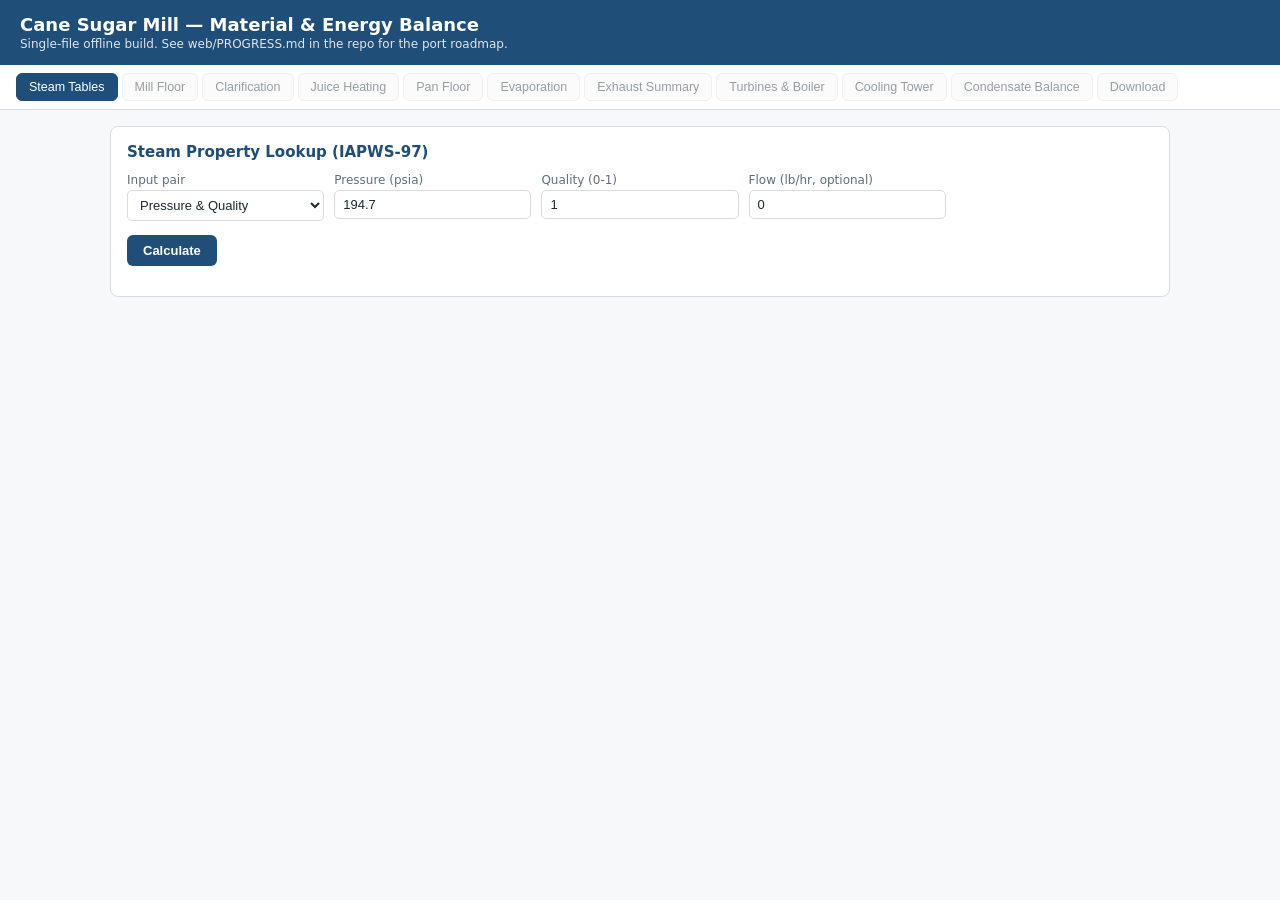
==== web/index.html @ bfd983cb "Start single-file HTML/JS port: validated IAPWS-97 steam engine (Phase 0) Kicks off the plan in web/" ====
<!doctype html>
<html lang="en">
<head>
<meta charset="utf-8">
<meta name="viewport" content="width=device-width, initial-scale=1">
<title>Cane Sugar Mill Balance</title>
<style>
:root {
  --bg: #f7f8fa;
  --panel: #ffffff;
  --border: #d8dce1;
  --text: #1c2833;
  --muted: #5d6d7e;
  --accent: #1f4e78;
  --accent-fg: #ffffff;
  --input-bg: #ffffff;
  --table-head: #305496;
  --table-band: #f2f2f2;
  --danger: #b03a2e;
  --ok: #1e8449;
}

@media (prefers-color-scheme: dark) {
  :root {
    --bg: #14181d;
    --panel: #1b2027;
    --border: #333a44;
    --text: #e8ecf1;
    --muted: #9aa7b4;
    --accent: #4c8dc9;
    --accent-fg: #0b1117;
    --input-bg: #11151a;
    --table-head: #2b3a55;
    --table-band: #20262e;
    --danger: #e07a68;
    --ok: #57c17b;
  }
}

* { box-sizing: border-box; }

body {
  margin: 0;
  background: var(--bg);
  color: var(--text);
  font-family: 'Segoe UI', system-ui, -apple-system, sans-serif;
  font-size: 14px;
}

header {
  padding: 14px 20px;
  background: var(--accent);
  color: var(--accent-fg);
}
header h1 { margin: 0; font-size: 18px; }
header p { margin: 2px 0 0; font-size: 12px; opacity: .85; }

nav#tabs {
  display: flex;
  flex-wrap: wrap;
  gap: 4px;
  padding: 8px 16px;
  background: var(--panel);
  border-bottom: 1px solid var(--border);
  position: sticky;
  top: 0;
  z-index: 5;
}
nav#tabs button {
  border: 1px solid var(--border);
  background: var(--bg);
  color: var(--text);
  padding: 6px 12px;
  border-radius: 6px;
  cursor: pointer;
  font-size: 12.5px;
}
nav#tabs button.active {
  background: var(--accent);
  color: var(--accent-fg);
  border-color: var(--accent);
}
nav#tabs button:disabled {
  opacity: .45;
  cursor: not-allowed;
}

main { padding: 16px 20px 60px; max-width: 1100px; margin: 0 auto; }

.panel {
  background: var(--panel);
  border: 1px solid var(--border);
  border-radius: 8px;
  padding: 16px;
  margin-bottom: 16px;
}
.panel h2 { margin-top: 0; font-size: 15px; color: var(--accent); }

.grid {
  display: grid;
  grid-template-columns: repeat(auto-fill, minmax(180px, 1fr));
  gap: 10px;
}
label { display: block; font-size: 12px; color: var(--muted); margin-bottom: 3px; }
input, select {
  width: 100%;
  padding: 6px 8px;
  border: 1px solid var(--border);
  border-radius: 5px;
  background: var(--input-bg);
  color: var(--text);
  font-size: 13px;
}
button.primary {
  background: var(--accent);
  color: var(--accent-fg);
  border: none;
  padding: 8px 16px;
  border-radius: 6px;
  cursor: pointer;
  font-size: 13px;
  font-weight: 600;
}

table { width: 100%; border-collapse: collapse; font-size: 12.5px; }
th, td { padding: 6px 8px; border: 1px solid var(--border); text-align: right; }
th:first-child, td:first-child { text-align: left; }
thead th { background: var(--table-head); color: #fff; }
tbody tr:nth-child(even) { background: var(--table-band); }

.placeholder { color: var(--muted); font-style: italic; }
.error { color: var(--danger); font-size: 13px; }
.badge-ok { color: var(--ok); font-weight: 600; }

</style>
</head>
<body>
<header>
  <h1>Cane Sugar Mill — Material &amp; Energy Balance</h1>
  <p>Single-file offline build. See web/PROGRESS.md in the repo for the port roadmap.</p>
</header>
<nav id="tabs"></nav>
<main id="main"></main>
<script>
// IAPWS-IF97 steam property engine (subset: Regions 1, 2 and 4 only).
//
// This mill never sees pressure above ~900 psig (~6.4 MPa) or temperature
// above ~800 F (~700 K) -- both are far inside Region 1 (compressed liquid)
// and Region 2 (superheated vapor), and well below the P <= 16.529 MPa
// boundary where Region 3 (near-critical) would ever need to be considered.
// Region 3 and Region 5 are intentionally NOT implemented.
//
// Coefficient tables are transcribed from the public IAPWS-IF97 standard
// ("Revised Release on the IAPWS Industrial Formulation 1997 for the
// Thermodynamic Properties of Water and Steam", IAPWS, August 2007),
// cross-checked against the `iapws` Python package (jjgomera/iapws) that
// the rest of this project's Python code already depends on, so results
// match to solver tolerance. See web/dev/validate.mjs for the comparison
// harness against that same Python package.
//
// All functions here use SI units (K, MPa, kJ/kg, kJ/kg-K, m^3/kg) to match
// the standard. English-unit conversion lives in SteamStream (steam_stream.js).

(function (root) {
  'use strict';

  const R = 0.461526;      // kJ/(kg K)
  const Tc = 647.096;      // K
  const Pc = 22.064;       // MPa
  const Ps_623 = 16.5291642526777; // MPa, PSat(623.15 K) -- our permanent ceiling

  // ---------------------------------------------------------------------
  // Region 1: compressed / subcooled liquid
  // ---------------------------------------------------------------------

  const R1_I = [0, 0, 0, 0, 0, 0, 0, 0, 1, 1, 1, 1, 1, 1, 2, 2, 2, 2, 2, 3, 3, 3, 4, 4, 4,
    5, 8, 8, 21, 23, 29, 30, 31, 32];
  const R1_J = [-2, -1, 0, 1, 2, 3, 4, 5, -9, -7, -1, 0, 1, 3, -3, 0, 1, 3, 17, -4, 0, 6,
    -5, -2, 10, -8, -11, -6, -29, -31, -38, -39, -40, -41];
  const R1_n = [0.14632971213167, -0.84548187169114, -3.756360367204, 3.3855169168385,
    -0.95791963387872, 0.15772038513228, -0.016616417199501, 0.00081214629983568,
    0.00028319080123804, -0.00060706301565874, -0.018990068218419, -0.032529748770505,
    -0.021841717175414, -0.00005283835796993, -0.00047184321073267, -0.00030001780793026,
    0.000047661393906987, -0.0000044141845330846, -7.2694996297594e-16,
    -0.000031679644845054, -0.0000028270797985312, -8.5205128120103e-10,
    -0.0000022425281908, -0.00000065171222895601, -1.4341729937924e-13,
    -0.00000040516996860117, -1.2734301741641e-9, -1.7424871230634e-10,
    -6.8762131295531e-19, 1.4478307828521e-20, 2.6335781662795e-23,
    -1.1947622640071e-23, 1.8228094581404e-24, -9.3537087292458e-26];

  function region1(T, P) {
    const Tr = 1386 / T;
    const Pr = P / 16.53;
    const pi = 7.1 - Pr;
    const tau = Tr - 1.222;
    let g = 0, gp = 0, gpp = 0, gt = 0, gtt = 0, gpt = 0;
    for (let k = 0; k < R1_n.length; k++) {
      const I = R1_I[k], J = R1_J[k], n = R1_n[k];
      const piI = Math.pow(pi, I);
      const tauJ = Math.pow(tau, J);
      g += n * piI * tauJ;
      gp += -n * I * Math.pow(pi, I - 1) * tauJ;
      gpp += n * I * (I - 1) * Math.pow(pi, I - 2) * tauJ;
      gt += n * J * piI * Math.pow(tau, J - 1);
      gtt += n * J * (J - 1) * piI * Math.pow(tau, J - 2);
      gpt += -n * I * J * Math.pow(pi, I - 1) * Math.pow(tau, J - 1);
    }
    return {
      T, P,
      v: Pr * gp * R * T / P / 1000,
      h: Tr * gt * R * T,
      s: R * (Tr * gt - g),
      region: 1, x: 0,
    };
  }

  // Backward1 T(P,h)
  const B1PH_I = [0, 0, 0, 0, 0, 0, 1, 1, 1, 1, 1, 1, 1, 2, 2, 3, 3, 4, 5, 6];
  const B1PH_J = [0, 1, 2, 6, 22, 32, 0, 1, 2, 3, 4, 10, 32, 10, 32, 10, 32, 32, 32, 32];
  const B1PH_n = [-238.72489924521, 404.21188637945, 113.49746881718, -5.8457616048039,
    -0.0001528548241314, -1.0866707695377e-6, -13.391744872602, 43.211039183559,
    -54.010067170506, 30.535892203916, -6.5964749423638, 0.0093965400878363,
    1.157364750534e-7, -0.000025858641282073, -4.0644363084799e-9,
    0.000066456186191635, 8.0670734103027e-11, -9.3477771213947e-13,
    5.8265442020601e-15, -1.5020185953503e-17];

  function backward1_T_Ph(P, h) {
    const nu = h / 2500;
    let T = 0;
    for (let k = 0; k < B1PH_n.length; k++) {
      T += B1PH_n[k] * Math.pow(P, B1PH_I[k]) * Math.pow(nu + 1, B1PH_J[k]);
    }
    return T;
  }

  // Backward1 T(P,s)
  const B1PS_I = [0, 0, 0, 0, 0, 0, 1, 1, 1, 1, 1, 1, 2, 2, 2, 2, 2, 3, 3, 4];
  const B1PS_J = [0, 1, 2, 3, 11, 31, 0, 1, 2, 3, 12, 31, 0, 1, 2, 9, 31, 10, 32, 32];
  const B1PS_n = [174.78268058307, 34.806930892873, 6.5292584978455, 0.33039981775489,
    -1.9281382923196e-7, -2.4909197244573e-23, -0.26107636489332, 0.22592965981586,
    -0.064256463395226, 0.0078876289270526, 3.5672110607366e-10, 1.7332496994895e-24,
    0.00056608900654837, -0.00032635483139717, 0.000044778286690632,
    -5.1322156908507e-10, -4.2522657042207e-26, 2.6400441360689e-13,
    7.8124600459723e-29, -3.0732199903668e-31];

  function backward1_T_Ps(P, s) {
    const sigma = s;
    let T = 0;
    for (let k = 0; k < B1PS_n.length; k++) {
      T += B1PS_n[k] * Math.pow(P, B1PS_I[k]) * Math.pow(sigma + 2, B1PS_J[k]);
    }
    return T;
  }

  // ---------------------------------------------------------------------
  // Region 2: superheated / dry saturated vapor
  // ---------------------------------------------------------------------

  const R2_I = [1, 1, 1, 1, 1, 2, 2, 2, 2, 2, 3, 3, 3, 3, 3, 4, 4, 4, 5, 6, 6, 6, 7, 7, 7,
    8, 8, 9, 10, 10, 10, 16, 16, 18, 20, 20, 20, 21, 22, 23, 24, 24, 24];
  const R2_J = [0, 1, 2, 3, 6, 1, 2, 4, 7, 36, 0, 1, 3, 6, 35, 1, 2, 3, 7, 3, 16, 35, 0,
    11, 25, 8, 36, 13, 4, 10, 14, 29, 50, 57, 20, 35, 48, 21, 53, 39, 26, 40, 58];
  const R2_n = [-0.0017731742473213, -0.017834862292358, -0.045996013696365,
    -0.057581259083432, -0.05032527872793, -0.000033032641670203, -0.00018948987516315,
    -0.0039392777243355, -0.043797295650573, -0.000026674547914087, 2.0481737692309e-8,
    4.3870667284435e-7, -0.000032277677238570, -0.0015033924542148, -0.040668253562649,
    -7.8847309559367e-10, 1.2790717852285e-8, 4.8225372718507e-7, 2.2922076337661e-6,
    -1.6714766451061e-11, -0.0021171472321355, -23.895741934104, -5.905956432427e-18,
    -1.2621808899101e-6, -0.038946842435739, 1.1256211360459e-11, -8.2311340897998,
    1.9809712802088e-8, 1.0406965210174e-19, -1.0234747095929e-13, -1.0018179379511e-9,
    -8.0882908646985e-11, 0.10693031879409, -0.33662250574171, 8.918584535542e-25,
    3.0629316876232e-13, -0.0000042002467698208, -5.9056029685639e-26,
    0.0000037826947613457, -1.2768608934681e-15, 7.3087610595061e-29,
    5.5414715350778e-17, -0.00000094369707241210];

  const R2_cp0_J = [0, 1, -5, -4, -3, -2, -1, 2, 3];
  const R2_cp0_n = [-9.6927686500217, 10.086655968018, -0.005608791128302,
    0.071452738081455, -0.40710498223928, 1.4240819171444, -4.383951131945,
    -0.28408632460772, 0.021268463753307];

  function region2(T, P) {
    const Tr = 540 / T;
    const Pr = P;

    // ideal-gas part
    let go = Math.log(Pr), got = 0, gott = 0;
    for (let k = 0; k < R2_cp0_n.length; k++) {
      const J = R2_cp0_J[k], n = R2_cp0_n[k];
      go += n * Math.pow(Tr, J);
      got += n * J * Math.pow(Tr, J - 1);
      gott += n * J * (J - 1) * Math.pow(Tr, J - 2);
    }

    // residual part
    const tau = Tr - 0.5;
    let gr = 0, grp = 0, grt = 0;
    for (let k = 0; k < R2_n.length; k++) {
      const I = R2_I[k], J = R2_J[k], n = R2_n[k];
      const PrI = Math.pow(Pr, I);
      const tauJ = Math.pow(tau, J);
      gr += n * PrI * tauJ;
      grp += n * I * Math.pow(Pr, I - 1) * tauJ;
      grt += n * J * PrI * Math.pow(tau, J - 1);
    }

    return {
      T, P,
      v: Pr * (1 / Pr + grp) * R * T / P / 1000,
      h: Tr * (got + grt) * R * T,
      s: R * (Tr * (got + grt) - (go + gr)),
      region: 2, x: 1,
    };
  }

  // Backward2a/b/c T(P,h)
  const B2aPH_I = [0, 0, 0, 0, 0, 0, 1, 1, 1, 1, 1, 1, 1, 1, 1, 2, 2, 2, 2, 2, 2, 2, 2, 3,
    3, 4, 4, 4, 5, 5, 5, 6, 6, 7];
  const B2aPH_J = [0, 1, 2, 3, 7, 20, 0, 1, 2, 3, 7, 9, 11, 18, 44, 0, 2, 7, 36, 38, 40, 42,
    44, 24, 44, 12, 32, 44, 32, 36, 42, 34, 44, 28];
  const B2aPH_n = [1089.8952318288, 849.51654495535, -107.81748091826, 33.153654801263,
    -7.4232016790248, 11.765048724356, 1.844574935579, -4.1792700549624, 6.2478196935812,
    -17.344563108114, -200.58176862096, 271.96065473796, -455.11318285818, 3091.9688604755,
    252266.40357872, -0.0061707422868339, -0.31078046629583, 11.670873077107,
    128127984.04046, -985549096.23276, 2822454697.3002, -3594897141.0703,
    1722734991.3197, -13551.334240775, 12848734.66465, 1.3865724283226, 235988.32556514,
    -13105236.545054, 7399.9835474766, -551966.9703006, 3715408.5996233, 19127.72923966,
    -415351.64835634, -62.459855192507];

  const B2bPH_I = [0, 0, 0, 0, 0, 0, 0, 0, 1, 1, 1, 1, 1, 1, 1, 1, 2, 2, 2, 2, 3, 3, 3, 3,
    4, 4, 4, 4, 4, 4, 5, 5, 5, 6, 7, 7, 9, 9];
  const B2bPH_J = [0, 1, 2, 12, 18, 24, 28, 40, 0, 2, 6, 12, 18, 24, 28, 40, 2, 8, 18, 40,
    1, 2, 12, 24, 2, 12, 18, 24, 28, 40, 18, 24, 40, 28, 2, 28, 1, 40];
  const B2bPH_n = [1489.5041079516, 743.07798314034, -97.708318797837, 2.4742464705674,
    -0.63281320016026, 1.1385952129658, -0.47811863648625, 0.0085208123431544,
    0.93747147377932, 3.3593118604916, 3.3809355601454, 0.16844539671904,
    0.73875745236695, -0.47128737436186, 0.15020273139707, -0.0021764114219750,
    -0.021810755324761, -0.10829784403677, -0.046333324635812, 0.000071280351959551,
    0.00011032831789999, 0.00018955248387902, 0.0030891541160537, 0.0013555504554949,
    2.8640237477456e-7, -0.000010779857357512, -0.000076462712454814, 0.000014052392818316,
    -0.000031083814331434, -0.0000010302738212103, 2.821728163504e-7, 1.2704902271945e-6,
    7.3803353468292e-8, -1.1030139238909e-8, -8.1456365207833e-14, -2.518054568296e-11,
    -1.7565233969407e-18, 8.6934156344163e-15];

  const B2cPH_I = [-7, -7, -6, -6, -5, -5, -2, -2, -1, -1, 0, 0, 1, 1, 2, 6, 6, 6, 6, 6, 6, 6, 6];
  const B2cPH_J = [0, 4, 0, 2, 0, 2, 0, 1, 0, 2, 0, 1, 4, 8, 4, 0, 1, 4, 10, 12, 16, 20, 22];
  const B2cPH_n = [-3236839855.5242, 7326335090.2181, 358250899454.47, -583401318515.90,
    -10783068217.470, 20825544563.171, 610747.83564516, 859777.22535580, -25745.723604170,
    31081.088422714, 1208.2315865936, 482.19755109255, 3.7966001272486, -10.842984880077,
    -0.045364172676660, 1.4559115658698e-13, 1.126159740723e-12, -1.7804982240686e-11,
    1.2324579690832e-7, -1.1606921130984e-6, 0.000027846367088554, -0.00059270038474176,
    0.0012918582991878];

  function backward2a_T_Ph(P, h) {
    const nu = h / 2000 - 2.1;
    let T = 0;
    for (let k = 0; k < B2aPH_n.length; k++) T += B2aPH_n[k] * Math.pow(P, B2aPH_I[k]) * Math.pow(nu, B2aPH_J[k]);
    return T;
  }
  function backward2b_T_Ph(P, h) {
    const nu = h / 2000 - 2.6;
    const pr = P - 2;
    let T = 0;
    for (let k = 0; k < B2bPH_n.length; k++) T += B2bPH_n[k] * Math.pow(pr, B2bPH_I[k]) * Math.pow(nu, B2bPH_J[k]);
    return T;
  }
  function backward2c_T_Ph(P, h) {
    const nu = h / 2000 - 1.8;
    const pr = P + 25;
    let T = 0;
    for (let k = 0; k < B2cPH_n.length; k++) T += B2cPH_n[k] * Math.pow(pr, B2cPH_I[k]) * Math.pow(nu, B2cPH_J[k]);
    return T;
  }

  function hbc_P(P) {
    return 2652.6571908428 + Math.sqrt((P - 4.5257578905948) / 0.00012809002730136);
  }

  function backward2_T_Ph(P, h) {
    let T;
    if (P <= 4) {
      T = backward2a_T_Ph(P, h);
    } else if (P <= 6.546699678) {
      T = backward2b_T_Ph(P, h);
    } else {
      const hf = hbc_P(P);
      T = h >= hf ? backward2b_T_Ph(P, h) : backward2c_T_Ph(P, h);
    }
    if (P <= 22.064) T = Math.max(tSatP(P), T);
    return T;
  }

  // Backward2a/b/c T(P,s)
  const B2aPS_I = [-1.5, -1.5, -1.5, -1.5, -1.5, -1.5, -1.25, -1.25, -1.25, -1.0, -1.0, -1.0,
    -1.0, -1.0, -1.0, -0.75, -0.75, -0.5, -0.5, -0.5, -0.5, -0.25, -0.25, -0.25, -0.25,
    0.25, 0.25, 0.25, 0.25, 0.5, 0.5, 0.5, 0.5, 0.5, 0.5, 0.5, 0.75, 0.75, 0.75, 0.75,
    1.0, 1.0, 1.25, 1.25, 1.5, 1.5];
  const B2aPS_J = [-24, -23, -19, -13, -11, -10, -19, -15, -6, -26, -21, -17, -16, -9, -8,
    -15, -14, -26, -13, -9, -7, -27, -25, -11, -6, 1, 4, 8, 11, 0, 1, 5, 6, 10, 14, 16,
    0, 4, 9, 17, 7, 18, 3, 15, 5, 18];
  const B2aPS_n = [-392359.83861984, 515265.73827270, 40482.443161048, -321.93790923902,
    96.961424218694, -22.867846371773, -449429.14124357, -5011.8336020166,
    0.35684463560015, 44235.335848190, -13673.388811708, 421632.60207864,
    22516.925837475, 474.42144865646, -149.31130797647, -197811.26320452,
    -23554.399470760, -19070.616302076, 55375.669883164, 3829.3691437363,
    -603.91860580567, 1936.3102620331, 4266.0643698610, -5978.0638872718,
    -704.01463926862, 338.36784107553, 20.862786635187, 0.033834172656196,
    -0.000043124428414893, 166.53791356412, -139.86292055898, -0.78849547999872,
    0.072132411753872, -0.0059754839398283, -0.000012141358953904, 2.3227096733871e-7,
    -10.538463566194, 2.0718925496502, -0.072193155260427, 2.074988708112e-7,
    -0.018340657911379, 2.9036272348696e-7, 0.21037527893619, 0.00025681239729999,
    -0.012799002933781, -0.0000082198102652018];
  function backward2a_T_Ps(P, s) {
    const sigma = s / 2 - 2;
    let T = 0;
    for (let k = 0; k < B2aPS_n.length; k++) T += B2aPS_n[k] * Math.pow(P, B2aPS_I[k]) * Math.pow(sigma, B2aPS_J[k]);
    return T;
  }

  const B2bPS_I = [-6, -6, -5, -5, -4, -4, -4, -3, -3, -3, -3, -2, -2, -2, -2, -1, -1, -1,
    -1, -1, 0, 0, 0, 0, 0, 0, 0, 1, 1, 1, 1, 1, 1, 2, 2, 2, 3, 3, 3, 4, 4, 5, 5, 5];
  const B2bPS_J = [0, 11, 0, 11, 0, 1, 11, 0, 1, 11, 12, 0, 1, 6, 10, 0, 1, 5, 8, 9, 0, 1, 2,
    4, 5, 6, 9, 0, 1, 2, 3, 7, 8, 0, 1, 5, 0, 1, 3, 0, 1, 0, 1, 2];
  const B2bPS_n = [316876.65083497, 20.864175881858, -398593.99803599, -21.816058518877,
    223697.85194242, -2784.1703445817, 9.9207436071480, -75197.512299157, 2970.8605951158,
    -3.4406878548526, 0.38815564249115, 17511.295085750, -1423.7112854449, 1.0943803364167,
    0.89971619308495, -3375.9740098958, 471.62885818355, -1.9188241993679, 0.41078580492196,
    -0.33465378172097, 1387.0034777505, -406.63326195838, 41.727347159610, 2.1932549434532,
    -1.0320050009077, 0.35882943516703, 0.0052511453726066, 12.838916450705,
    -2.8642437219381, 0.56912683664855, -0.099962954584931, -0.0032632037778459,
    0.00023320922576723, -0.15334809857450, 0.029072288239902, 0.00037534702741167,
    0.0017296691702411, -0.00038556050844504, -0.000035017712292608, -0.000014566393631492,
    0.0000056420857267269, 4.1286150074605e-8, -2.0684671118824e-8, 1.6409393674725e-9];
  function backward2b_T_Ps(P, s) {
    const sigma = 10 - s / 0.7853;
    let T = 0;
    for (let k = 0; k < B2bPS_n.length; k++) T += B2bPS_n[k] * Math.pow(P, B2bPS_I[k]) * Math.pow(sigma, B2bPS_J[k]);
    return T;
  }

  const B2cPS_I = [-2, -2, -1, 0, 0, 0, 0, 1, 1, 1, 1, 2, 2, 2, 3, 3, 3, 4, 4, 4, 5, 5, 5,
    6, 6, 7, 7, 7, 7, 7];
  const B2cPS_J = [0, 1, 0, 0, 1, 2, 3, 0, 1, 3, 4, 0, 1, 2, 0, 1, 5, 0, 1, 4, 0, 1, 2, 0,
    1, 0, 1, 3, 4, 5];
  const B2cPS_n = [909.68501005365, 2404.5667088420, -591.62326387130, 541.45404128074,
    -270.98308411192, 979.76525097926, -469.66772959435, 14.399274604723, -19.104204230429,
    5.3299167111971, -21.252975375934, -0.31147334413760, 0.60334840894623,
    -0.042764839702509, 0.0058185597255259, -0.014597008284753, 0.0056631175631027,
    -0.000076155864584577, 0.00022440342919332, -0.000012561095013413, 6.3323132660934e-7,
    -0.0000020541989675375, 3.6405370390082e-8, -2.9759897789215e-9, 1.0136618529763e-8,
    5.9925719692351e-12, -2.0677870105164e-11, -2.0874278181886e-11, 1.0162166825089e-10,
    -1.6429828281347e-10];
  function backward2c_T_Ps(P, s) {
    const sigma = 2 - s / 2.9251;
    let T = 0;
    for (let k = 0; k < B2cPS_n.length; k++) T += B2cPS_n[k] * Math.pow(P, B2cPS_I[k]) * Math.pow(sigma, B2cPS_J[k]);
    return T;
  }

  function backward2_T_Ps(P, s) {
    let T;
    if (P <= 4) T = backward2a_T_Ps(P, s);
    else if (s >= 5.85) T = backward2b_T_Ps(P, s);
    else T = backward2c_T_Ps(P, s);
    if (P <= 22.064) T = Math.max(tSatP(P), T);
    return T;
  }

  // ---------------------------------------------------------------------
  // Region 4: saturation curve (Eq 30 / its P<->T inverse)
  // ---------------------------------------------------------------------

  const SAT_n = [0, 1167.0521452767, -724213.16703206, -17.073846940092, 12020.824702470,
    -3232555.0322333, 14.915108613530, -4823.2657361591, 405113.40542057,
    -0.23855557567849, 650.17534844798];

  function pSatT(T) {
    const theta = T + SAT_n[9] / (T - SAT_n[10]);
    const A = theta * theta + SAT_n[1] * theta + SAT_n[2];
    const B = SAT_n[3] * theta * theta + SAT_n[4] * theta + SAT_n[5];
    const C = SAT_n[6] * theta * theta + SAT_n[7] * theta + SAT_n[8];
    return Math.pow(2 * C / (-B + Math.sqrt(B * B - 4 * A * C)), 4);
  }

  function tSatP(P) {
    const beta = Math.pow(P, 0.25);
    const E = beta * beta + SAT_n[3] * beta + SAT_n[6];
    const F = SAT_n[1] * beta * beta + SAT_n[4] * beta + SAT_n[7];
    const G = SAT_n[2] * beta * beta + SAT_n[5] * beta + SAT_n[8];
    const D = 2 * G / (-F - Math.sqrt(F * F - 4 * E * G));
    return (SAT_n[10] + D - Math.sqrt(Math.pow(SAT_n[10] + D, 2) - 4 * (SAT_n[9] + SAT_n[10] * D))) / 2;
  }

  function region4(P, x) {
    const T = tSatP(P);
    const liq = region1(T, P);
    const vap = region2(T, P);
    return {
      T, P, x,
      v: liq.v + x * (vap.v - liq.v),
      h: liq.h + x * (vap.h - liq.h),
      s: liq.s + x * (vap.s - liq.s),
      region: 4,
    };
  }

  // ---------------------------------------------------------------------
  // Newton refinement: the backward equations are already accurate to a
  // few mK, but a couple of Newton steps on the forward equation tighten
  // that further and match the Python `iapws` reference more closely.
  // ---------------------------------------------------------------------

  function refineByH(regionFn, P, h, T0) {
    let T = T0;
    for (let i = 0; i < 3; i++) {
      const dT = 0.01;
      const f = regionFn(T, P).h - h;
      const fp = (regionFn(T + dT, P).h - regionFn(T - dT, P).h) / (2 * dT);
      if (!isFinite(fp) || fp === 0) break;
      const step = f / fp;
      T -= step;
      if (Math.abs(step) < 1e-8) break;
    }
    return T;
  }

  function refineByS(regionFn, P, s, T0) {
    let T = T0;
    for (let i = 0; i < 3; i++) {
      const dT = 0.01;
      const f = regionFn(T, P).s - s;
      const fp = (regionFn(T + dT, P).s - regionFn(T - dT, P).s) / (2 * dT);
      if (!isFinite(fp) || fp === 0) break;
      const step = f / fp;
      T -= step;
      if (Math.abs(step) < 1e-8) break;
    }
    return T;
  }

  // ---------------------------------------------------------------------
  // Public solver: mirrors iapws.IAPWS97's flexible 2-property input,
  // restricted to the P <= Ps_623 (~16.53 MPa / ~2398 psia) envelope this
  // mill always operates within, and to Regions 1/2/4.
  // ---------------------------------------------------------------------

  function assertInRange(P) {
    if (P < 0.000611212677444 || P > Ps_623) {
      throw new Error(`IAPWS97: pressure ${P} MPa is outside the supported 0.000611-16.53 MPa range (Regions 1/2/4 only)`);
    }
  }

  function fromTP(T, P) {
    assertInRange(P);
    const Tsat = tSatP(P);
    return T <= Tsat ? region1(T, P) : region2(T, P);
  }

  function fromPh(P, h) {
    assertInRange(P);
    const Tsat = tSatP(P);
    const h14 = region1(Tsat, P).h;
    const h24 = region2(Tsat, P).h;
    if (h <= h14) {
      const T = refineByH(region1, P, h, backward1_T_Ph(P, h));
      return region1(T, P);
    } else if (h < h24) {
      const x = (h - h14) / (h24 - h14);
      return region4(P, x);
    } else {
      const T = refineByH(region2, P, h, backward2_T_Ph(P, h));
      return region2(T, P);
    }
  }

  function fromPs(P, s) {
    assertInRange(P);
    const Tsat = tSatP(P);
    const s14 = region1(Tsat, P).s;
    const s24 = region2(Tsat, P).s;
    if (s <= s14) {
      const T = refineByS(region1, P, s, backward1_T_Ps(P, s));
      return region1(T, P);
    } else if (s < s24) {
      const x = (s - s14) / (s24 - s14);
      return region4(P, x);
    } else {
      const T = refineByS(region2, P, s, backward2_T_Ps(P, s));
      return region2(T, P);
    }
  }

  function fromPx(P, x) {
    assertInRange(P);
    return region4(P, x);
  }

  function fromTx(T, x) {
    const P = pSatT(T);
    return region4(P, x);
  }

  function solve(kwargs) {
    const { T, P, h, s, x } = kwargs;
    if (T !== undefined && P !== undefined) return fromTP(T, P);
    if (P !== undefined && h !== undefined) return fromPh(P, h);
    if (P !== undefined && s !== undefined) return fromPs(P, s);
    if (P !== undefined && x !== undefined) return fromPx(P, x);
    if (T !== undefined && x !== undefined) return fromTx(T, x);
    throw new Error('IAPWS97.solve: pass exactly one supported pair of {T,P,h,s,x} (TP, Ph, Ps, Px, Tx)');
  }

  const IAPWS97 = { solve, pSatT, tSatP, region1, region2, region4, R, Tc, Pc, Ps_623 };

  if (typeof module !== 'undefined' && module.exports) {
    module.exports = IAPWS97;
  } else {
    root.IAPWS97 = IAPWS97;
  }
})(typeof window !== 'undefined' ? window : globalThis);

</script>
<script>
// English-unit wrapper around IAPWS97, mirroring Python's SteamStream class
// (SteamStream.py) property-for-property so the rest of the JS port reads
// exactly like the Python domain classes it's replacing.
//
// Pass any 2 of {T (F), P (psia), h (BTU/lb), s (BTU/lb-R), x (0-1)}.

(function (root) {
  'use strict';

  const IAPWS97 = (typeof module !== 'undefined' && module.exports) ? require('./iapws97.js') : root.IAPWS97;

  const MPA_PER_PSIA = 0.00689476;
  const KJKG_PER_BTULB = 2.326;
  const KJKGK_PER_BTULBR = 4.1868;
  const M3KG_PER_FT3LB = 1 / 16.0185; // ft3/lb -> m3/kg

  const fToK = (f) => (f - 32) * 5 / 9 + 273.15;
  const kToF = (k) => (k - 273.15) * 9 / 5 + 32;
  const psiaToMpa = (p) => p * MPA_PER_PSIA;
  const mpaToPsia = (p) => p / MPA_PER_PSIA;
  const btuLbToKjKg = (h) => h * KJKG_PER_BTULB;
  const kjKgToBtuLb = (h) => h / KJKG_PER_BTULB;
  const btuLbRToKjKgK = (s) => s * KJKGK_PER_BTULBR;
  const kjKgKToBtuLbR = (s) => s / KJKGK_PER_BTULBR;
  const m3KgToFt3Lb = (v) => v / M3KG_PER_FT3LB;

  class SteamStream {
    constructor({ T, P, h, s, x, flow_lb_per_hr = 0 } = {}) {
      this.flow_lb_per_hr = flow_lb_per_hr;
      this._definingParams = { T, P, h, s, x };
      this._state = SteamStream._buildState({ T, P, h, s, x });
    }

    static _buildState({ T, P, h, s, x }) {
      const kwargs = {};
      if (T !== undefined) kwargs.T = fToK(T);
      if (P !== undefined) kwargs.P = psiaToMpa(P);
      if (h !== undefined) kwargs.h = btuLbToKjKg(h);
      if (s !== undefined) kwargs.s = btuLbRToKjKgK(s);
      if (x !== undefined) kwargs.x = x;
      return IAPWS97.solve(kwargs);
    }

    update({ T, P, h, s, x } = {}) {
      this._state = SteamStream._buildState({ T, P, h, s, x });
    }

    get T() { return kToF(this._state.T); }
    get P() { return mpaToPsia(this._state.P); }
    get h() { return kjKgToBtuLb(this._state.h); }
    get s() { return kjKgKToBtuLbR(this._state.s); }
    get x() { return this._state.x; }
    get v() { return m3KgToFt3Lb(this._state.v); }
    get rho() { return 1 / this.v; }

    get h_fg() {
      const satLiq = IAPWS97.solve({ P: this._state.P, x: 0 });
      const satVap = IAPWS97.solve({ P: this._state.P, x: 1 });
      return kjKgToBtuLb(satVap.h - satLiq.h);
    }

    get is_superheated() {
      const satVap = IAPWS97.solve({ P: this._state.P, x: 1 });
      const satTempF = kToF(satVap.T);
      return this.T > satTempF + 0.01;
    }

    properties() {
      return {
        flow_lb_per_hr: this.flow_lb_per_hr,
        T: this.T, P: this.P, h: this.h, s: this.s, x: this.x,
        v: this.v, rho: this.rho, h_fg: this.h_fg,
        is_superheated: this.is_superheated,
      };
    }
  }

  if (typeof module !== 'undefined' && module.exports) {
    module.exports = SteamStream;
  } else {
    root.SteamStream = SteamStream;
  }
})(typeof window !== 'undefined' ? window : globalThis);

</script>
<script>
(function () {
  'use strict';

  const TABS = [
    { id: 'steam', label: 'Steam Tables', enabled: true },
    { id: 'mill', label: 'Mill Floor', enabled: false },
    { id: 'clar', label: 'Clarification', enabled: false },
    { id: 'heat', label: 'Juice Heating', enabled: false },
    { id: 'pan', label: 'Pan Floor', enabled: false },
    { id: 'evap', label: 'Evaporation', enabled: false },
    { id: 'exhaust', label: 'Exhaust Summary', enabled: false },
    { id: 'turb', label: 'Turbines & Boiler', enabled: false },
    { id: 'cool', label: 'Cooling Tower', enabled: false },
    { id: 'cond', label: 'Condensate Balance', enabled: false },
    { id: 'export', label: 'Download', enabled: false },
  ];

  function buildTabs() {
    const nav = document.getElementById('tabs');
    const main = document.getElementById('main');
    TABS.forEach((tab, i) => {
      const btn = document.createElement('button');
      btn.textContent = tab.label;
      btn.disabled = !tab.enabled;
      btn.dataset.tab = tab.id;
      if (i === 0) btn.classList.add('active');
      btn.addEventListener('click', () => showTab(tab.id));
      nav.appendChild(btn);

      const section = document.createElement('section');
      section.id = 'tab-' + tab.id;
      section.hidden = i !== 0;
      if (!tab.enabled) {
        section.innerHTML = `<div class="panel"><p class="placeholder">${tab.label} is not built yet. See web/PROGRESS.md for the port roadmap.</p></div>`;
      }
      main.appendChild(section);
    });
  }

  function showTab(id) {
    document.querySelectorAll('#tabs button').forEach(b => b.classList.toggle('active', b.dataset.tab === id));
    document.querySelectorAll('main section').forEach(s => s.hidden = s.id !== 'tab-' + id);
  }

  // ---------------------------------------------------------------------
  // Steam Tables utility tab -- a live sanity check of the IAPWS97 port,
  // and a standalone steam-property lookup tool in its own right.
  // ---------------------------------------------------------------------

  const MODES = {
    TP: { a: { key: 'T', label: 'Temperature (F)' }, b: { key: 'P', label: 'Pressure (psia)' } },
    Px: { a: { key: 'P', label: 'Pressure (psia)' }, b: { key: 'x', label: 'Quality (0-1)' } },
    Tx: { a: { key: 'T', label: 'Temperature (F)' }, b: { key: 'x', label: 'Quality (0-1)' } },
    Ph: { a: { key: 'P', label: 'Pressure (psia)' }, b: { key: 'h', label: 'Enthalpy (BTU/lb)' } },
    Ps: { a: { key: 'P', label: 'Pressure (psia)' }, b: { key: 's', label: 'Entropy (BTU/lb-R)' } },
  };

  function buildSteamTab() {
    const section = document.getElementById('tab-steam');
    section.innerHTML = `
      <div class="panel">
        <h2>Steam Property Lookup (IAPWS-97)</h2>
        <div class="grid">
          <div>
            <label>Input pair</label>
            <select id="ss-mode">
              <option value="TP">Temperature &amp; Pressure</option>
              <option value="Px">Pressure &amp; Quality</option>
              <option value="Tx">Temperature &amp; Quality</option>
              <option value="Ph">Pressure &amp; Enthalpy</option>
              <option value="Ps">Pressure &amp; Entropy</option>
            </select>
          </div>
          <div><label id="ss-label-a"></label><input id="ss-a" type="number" step="any"></div>
          <div><label id="ss-label-b"></label><input id="ss-b" type="number" step="any"></div>
          <div><label>Flow (lb/hr, optional)</label><input id="ss-flow" type="number" step="any" value="0"></div>
        </div>
        <p><button class="primary" id="ss-calc">Calculate</button></p>
        <div id="ss-result"></div>
      </div>`;

    const modeSel = section.querySelector('#ss-mode');
    const labelA = section.querySelector('#ss-label-a');
    const labelB = section.querySelector('#ss-label-b');
    const inputA = section.querySelector('#ss-a');
    const inputB = section.querySelector('#ss-b');
    const resultDiv = section.querySelector('#ss-result');

    function applyMode() {
      const m = MODES[modeSel.value];
      labelA.textContent = m.a.label;
      labelB.textContent = m.b.label;
    }
    modeSel.addEventListener('change', applyMode);
    applyMode();

    // sensible defaults: 180 psig saturated steam
    modeSel.value = 'Px';
    applyMode();
    inputA.value = 194.7;
    inputB.value = 1;

    section.querySelector('#ss-calc').addEventListener('click', () => {
      const m = MODES[modeSel.value];
      const kwargs = {};
      kwargs[m.a.key] = parseFloat(inputA.value);
      kwargs[m.b.key] = parseFloat(inputB.value);
      kwargs.flow_lb_per_hr = parseFloat(section.querySelector('#ss-flow').value) || 0;

      try {
        const s = new SteamStream(kwargs);
        const p = s.properties();
        const rows = [
          ['Temperature', p.T.toFixed(2), 'F'],
          ['Pressure', p.P.toFixed(3), 'psia'],
          ['Enthalpy', p.h.toFixed(2), 'BTU/lb'],
          ['Entropy', p.s.toFixed(4), 'BTU/lb-R'],
          ['Quality', p.x === null || p.x === undefined ? '-' : p.x.toFixed(4), ''],
          ['Specific volume', p.v.toFixed(4), 'ft3/lb'],
          ['Density', p.rho.toFixed(4), 'lb/ft3'],
          ['Latent heat (h_fg at P)', p.h_fg.toFixed(2), 'BTU/lb'],
          ['Superheated?', p.is_superheated ? 'Yes' : 'No', ''],
          ['Flow', p.flow_lb_per_hr.toLocaleString(), 'lb/hr'],
        ];
        resultDiv.innerHTML = '<table><tbody>' +
          rows.map(([k, v, u]) => `<tr><td>${k}</td><td>${v}</td><td>${u}</td></tr>`).join('') +
          '</tbody></table>';
      } catch (e) {
        resultDiv.innerHTML = `<p class="error">${e.message}</p>`;
      }
    });
  }

  document.addEventListener('DOMContentLoaded', () => {
    buildTabs();
    buildSteamTab();
  });
})();

</script>
</body>
</html>
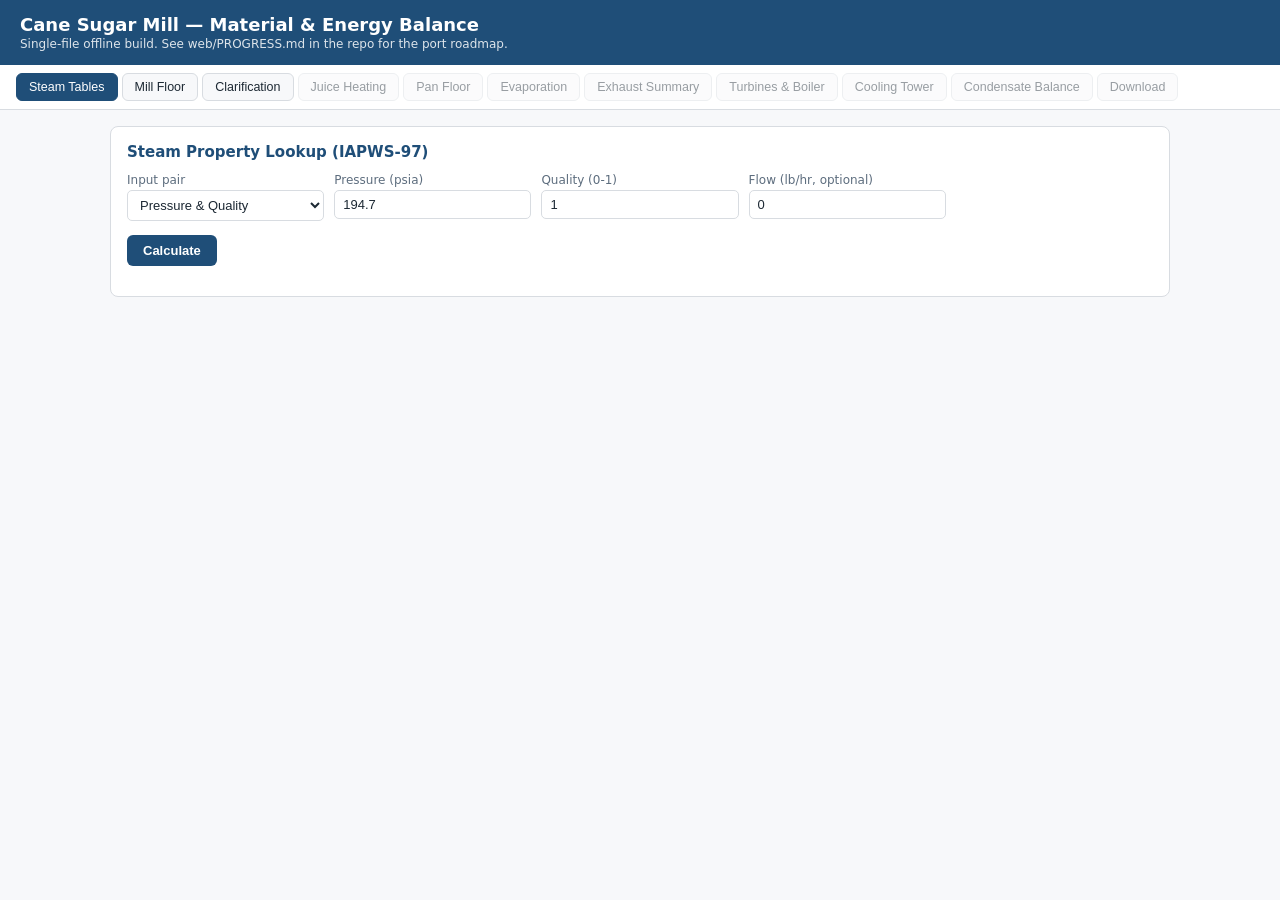
==== commit 142f6614: "Port Mill Floor + Clarification to JS (Phase 1 complete) Port SugarStream.py, Bagasse.py, MillFloor." ====
--- a/web/index.html
+++ b/web/index.html
@@ -132,6 +132,24 @@
 .error { color: var(--danger); font-size: 13px; }
 .badge-ok { color: var(--ok); font-weight: 600; }
 
+.metrics {
+  display: grid;
+  grid-template-columns: repeat(auto-fill, minmax(190px, 1fr));
+  gap: 10px;
+  margin: 12px 0;
+}
+.metric {
+  border: 1px solid var(--border);
+  border-radius: 6px;
+  padding: 8px 12px;
+  background: var(--bg);
+}
+.metric .metric-label { font-size: 11px; color: var(--muted); }
+.metric .metric-value { font-size: 17px; font-weight: 600; margin-top: 2px; }
+
+.table-wrap { overflow-x: auto; }
+h3.section-title { font-size: 13px; color: var(--accent); margin: 18px 0 8px; }
+
 </style>
 </head>
 <body>
@@ -706,13 +724,691 @@
 
 </script>
 <script>
+// Port of SugarStream.py + sugar_stream_properties.py. A generic sugar
+// solution stream (brix/purity/flow/temp/pressure/level) used throughout the
+// mill balance (mixed juice, clarified juice, syrup, massecuite, etc). Fast
+// polynomial correlations are used here (not IAPWS97) for BPE/latent
+// heat/sat-temp, matching the Python source's own choice for speed over the
+// 1-60 psia range these correlations were fitted to.
+
+(function (root) {
+  'use strict';
+
+  function bpeBrix(brix) {
+    return 4.266667 * brix / (100 - brix);
+  }
+
+  function bpeHead(lvl, brix, tVap) {
+    const brixPoly = (
+      0.99991
+      + 0.0038008 * brix
+      + 0.000012662 * brix ** 2
+      + 0.00000009596 * brix ** 3
+    );
+    const tempPoly = (
+      5.314
+      - 0.07135 * tVap
+      + 0.00033908 * tVap ** 2
+      - 0.00000055728 * tVap ** 3
+    );
+    let bpeCalc = lvl * 6 * brixPoly * tempPoly;
+    if (bpeCalc < 1) bpeCalc = 1;
+    return bpeCalc;
+  }
+
+  function satSteamTemp(pPsia) {
+    // Only valid for pressure 1-60 psia.
+    const A = 6.239238;
+    const B = 2988.801361;
+    const C = 377.305590;
+    return B / (A - Math.log10(pPsia)) - C;
+  }
+
+  function bpeTotal(lvl, brix, pVapPsia) {
+    const tVap = satSteamTemp(pVapPsia);
+    return bpeBrix(brix) + bpeHead(lvl, brix, tVap);
+  }
+
+  function getLatentHeat(pPsia) {
+    // Only valid for psia 1-60.
+    const temp = satSteamTemp(pPsia);
+    return -0.00000152231563 * temp ** 3 + 0.000504774867 * temp ** 2 - 0.634291695987 * temp + 1096.29;
+  }
+
+  function getCp(brix) {
+    return 0.9964 - 0.005656 * brix;
+  }
+
+  function specificGravity(brix) {
+    // Specific gravity of a sugar solution, at 68 deg F.
+    return (
+      62.2511
+      + 0.24081 * brix
+      + 0.0007902404 * brix ** 2
+      + 0.00000423954 * brix ** 3
+      - 0.00000001657193 * brix ** 4
+    ) / 62.4;
+  }
+
+  let _count = 0;
+
+  class SugarStream {
+    constructor({ brix = 0, purity = 0, flow_lb_per_hr = 0, temp_deg_F = 90, pressure_psia = 14.7, level_ft = 0 } = {}) {
+      _count += 1;
+      this.stream_id = _count;
+      this.brix = brix;
+      this.purity = purity;
+      this.flow_lb_per_hr = flow_lb_per_hr;
+      this.temp_deg_F = temp_deg_F;
+      this.pressure_psia = pressure_psia;
+      this.level_ft = level_ft;
+    }
+
+    get pol() {
+      return (this.brix > 0 && this.purity > 0) ? this.purity * this.brix / 100 : 0;
+    }
+
+    get boiling_point_elevation_deg_F() {
+      return this.brix > 0 ? bpeTotal(this.level_ft, this.brix, this.pressure_psia) : 0;
+    }
+
+    get cp_btu_per_lb_deg_F() {
+      return this.brix > 0 ? getCp(this.brix) : 1;
+    }
+
+    get specific_gravity() {
+      return this.brix > 0 ? specificGravity(this.brix) : 1;
+    }
+
+    get cu_ft_hr() {
+      return this.flow_lb_per_hr / (62.4 * this.specific_gravity);
+    }
+
+    get latent_heat_btu_per_lb() {
+      return this.pressure_psia > 0 ? getLatentHeat(this.pressure_psia) : 0;
+    }
+
+    get vapor_saturation_temp_deg_F() {
+      return this.pressure_psia > 0 ? satSteamTemp(this.pressure_psia) : 0;
+    }
+
+    get solids_flow() {
+      return this.brix * this.flow_lb_per_hr / 100;
+    }
+
+    get pol_flow() {
+      return this.pol * this.flow_lb_per_hr / 100;
+    }
+
+    // Sets the current temp to the vapor boiling temp + boiling point
+    // elevation, useful in evaporator calculations.
+    current_temp_to_bpe_plus_vapor_temp() {
+      this.temp_deg_F = this.vapor_saturation_temp_deg_F + this.boiling_point_elevation_deg_F;
+    }
+
+    // A quick transform into syrup, convenient for clarified juice --> syrup
+    // for Pan Floor calcs.
+    evaporate(new_brix = 65, new_temp = 140) {
+      const currentSolids = this.solids_flow;
+      const newFlow = 100 / new_brix * currentSolids;
+      this.flow_lb_per_hr = newFlow;
+      this.brix = new_brix;
+      this.temp_deg_F = new_temp;
+    }
+
+    properties() {
+      return {
+        stream_id: this.stream_id,
+        brix: this.brix,
+        purity: this.purity,
+        flow_lb_per_hr: this.flow_lb_per_hr,
+        temp_deg_F: this.temp_deg_F,
+        pressure_psia: this.pressure_psia,
+        level_ft: this.level_ft,
+        pol: this.pol,
+        boiling_point_elevation_deg_F: this.boiling_point_elevation_deg_F,
+        cp_btu_per_lb_deg_F: this.cp_btu_per_lb_deg_F,
+        specific_gravity: this.specific_gravity,
+        cu_ft_hr: this.cu_ft_hr,
+        latent_heat_btu_per_lb: this.latent_heat_btu_per_lb,
+        vapor_saturation_temp_deg_F: this.vapor_saturation_temp_deg_F,
+        solids_flow: this.solids_flow,
+        pol_flow: this.pol_flow,
+      };
+    }
+
+    static copy(stream, overrides = {}) {
+      return new SugarStream(Object.assign({
+        brix: stream.brix,
+        purity: stream.purity,
+        flow_lb_per_hr: stream.flow_lb_per_hr,
+        temp_deg_F: stream.temp_deg_F,
+        pressure_psia: stream.pressure_psia,
+        level_ft: stream.level_ft,
+      }, overrides));
+    }
+  }
+
+  SugarStream._properties = { bpeBrix, bpeHead, satSteamTemp, bpeTotal, getLatentHeat, getCp, specificGravity };
+
+  if (typeof module !== 'undefined' && module.exports) {
+    module.exports = SugarStream;
+  } else {
+    root.SugarStream = SugarStream;
+  }
+})(typeof window !== 'undefined' ? window : globalThis);
+
+</script>
+<script>
+// Port of Bagasse.py — bagasse composition + GCV (gross calorific value).
+
+(function (root) {
+  'use strict';
+
+  class Bagasse {
+    constructor({ moisture_pct, brix_pct, pol_pct, ash_pct, flowrate_lb_hr }) {
+      this.moisture_pct = moisture_pct;
+      this.brix_pct = brix_pct;
+      this.pol_pct = pol_pct;
+      this.ash_pct = ash_pct;
+      this.flowrate_lb_hr = flowrate_lb_hr;
+    }
+
+    get fiber_pct() {
+      return 100 - this.moisture_pct - this.brix_pct;
+    }
+
+    get gcv() {
+      const M = this.moisture_pct;
+      const A = this.ash_pct;
+      const B = this.brix_pct;
+      return (19605 - 196.05 * M - 196.05 * A - 31.14 * B) * 0.4299;
+    }
+  }
+
+  if (typeof module !== 'undefined' && module.exports) {
+    module.exports = Bagasse;
+  } else {
+    root.Bagasse = Bagasse;
+  }
+})(typeof window !== 'undefined' ? window : globalThis);
+
+</script>
+<script>
+// Port of MillFloor.py — mill floor material balance for a counter-current
+// cane milling train. All mass balance calculations run in the constructor;
+// results are stored as instance properties, mirroring the Python class.
+
+(function (root) {
+  'use strict';
+
+  const SugarStream = (typeof module !== 'undefined' && module.exports) ? require('./sugar_stream.js') : root.SugarStream;
+  const Bagasse = (typeof module !== 'undefined' && module.exports) ? require('./bagasse.js') : root.Bagasse;
+
+  class MillFloor {
+    constructor({
+      cane_tpd,
+      cane_pol_pct,
+      cane_fiber_pct,
+      imbibition_pct_on_cane,
+      bagasse_pol_pct,
+      last_roll_purity,
+      bagasse_moisture_pct,
+      mix_juice_purity,
+      number_of_mills,
+      juice_temp_F = 90.0,
+      bagasse_ash_pct = 2.0,
+      mill_1_fiber_rise_load_fraction = 0.35,
+      name = 'Mill Floor',
+    }) {
+      this.name = name;
+      this.cane_tpd = cane_tpd;
+      this.cane_tph = this.cane_tpd / 24;
+      this.cane_lb_hr = this.cane_tpd * 2000 / 24;
+      this.cane_pol_pct = cane_pol_pct;
+      this.cane_fiber_pct = cane_fiber_pct;
+      this.imbibition_pct_on_cane = imbibition_pct_on_cane;
+      this.imbibition_lb_hr = this.imbibition_pct_on_cane / 100 * this.cane_lb_hr;
+      this.imbibition_tph = this.imbibition_lb_hr / 2000;
+      this.bagasse_pol_pct = bagasse_pol_pct;
+      this.last_roll_purity = last_roll_purity;
+      this.bagasse_moisture_pct = bagasse_moisture_pct;
+      this.bagasse_ash_pct = bagasse_ash_pct;
+      this.mix_juice_purity = mix_juice_purity;
+      this.number_of_mills = number_of_mills;
+      this.juice_temp_F = juice_temp_F;
+      this.mill_1_fiber_rise_load_fraction = mill_1_fiber_rise_load_fraction;
+
+      // -- Imbibition --------------------------------------------------------
+      const imb_tpd = cane_tpd * imbibition_pct_on_cane / 100;
+      const imb_gpm = imb_tpd * 2000 / 24 / 60 / 8.3;
+
+      // -- Bagasse -------------------------------------------------------------
+      const bag_brix_pct = bagasse_pol_pct / last_roll_purity * 100;
+      const bag_fiber_pct = 100 - bag_brix_pct - bagasse_moisture_pct;
+      const bag_tpd = cane_tpd * cane_fiber_pct / bag_fiber_pct;
+
+      // -- Mixed Juice -----------------------------------------------------
+      const mix_juice_tpd = cane_tpd + imb_tpd - bag_tpd;
+      const tons_pol_juice = cane_tpd * cane_pol_pct / 100 - bag_tpd * bagasse_pol_pct / 100;
+      const tons_brix_juice = tons_pol_juice * 100 / mix_juice_purity;
+      const mix_juice_brix = tons_brix_juice / mix_juice_tpd * 100;
+      const mix_juice_pol = mix_juice_brix * mix_juice_purity / 100;
+      const mix_juice_lb_hr = mix_juice_tpd / 24 * 2000;
+
+      // -- Cane (back-calculated brix and moisture) -------------------------
+      const cane_brix_pct = (tons_brix_juice + bag_tpd * bag_brix_pct / 100) / cane_tpd * 100;
+      const cane_moist_pct = 100 - cane_brix_pct - cane_fiber_pct;
+      this.cane_brix_pct = cane_brix_pct;
+      this.cane_moist_pct = cane_moist_pct;
+
+      // -- Mill extraction ---------------------------------------------------
+      this.mill_extraction_pct = tons_pol_juice / (cane_tpd * cane_pol_pct / 100) * 100;
+      this.imbibition_gpm = imb_gpm;
+
+      // -- Per-mill intermediate flows (for maceration pump sizing) ----------
+      const tons_fiber = cane_tpd * cane_fiber_pct / 100;
+      const fib_change = bag_fiber_pct - cane_fiber_pct;
+      const mill_1_bag_fib = cane_fiber_pct + mill_1_fiber_rise_load_fraction * fib_change;
+      const fib_step = (bag_fiber_pct - mill_1_bag_fib) / Math.max(number_of_mills - 1, 1);
+
+      const fiber_list = [mill_1_bag_fib];
+      for (let i = 0; i < number_of_mills - 1; i++) {
+        fiber_list.push(fiber_list[i] + fib_step);
+      }
+
+      const bag_flows = fiber_list.map((fib) => tons_fiber / (fib / 100));
+      const j1 = cane_tpd - bag_flows[0];
+      const j2 = mix_juice_tpd - j1;
+      const juice_flows = [j1, j2];
+      for (let i = 0; i < number_of_mills - 2; i++) {
+        juice_flows.push(juice_flows[i + 1] - bag_flows[i] + bag_flows[i + 1]);
+      }
+
+      const mill_balances = [];
+      for (let idx = 0; idx < number_of_mills; idx++) {
+        const mill_num = idx + 1;
+        const bag_in = idx === 0 ? cane_tpd : bag_flows[idx - 1];
+        const bag_out = bag_flows[idx];
+        const juice_out = juice_flows[idx];
+
+        let mac_in, mac_src;
+        if (mill_num === 1) {
+          mac_in = 0.0; mac_src = 'None';
+        } else if (mill_num === number_of_mills) {
+          mac_in = imb_tpd; mac_src = 'Imbibition';
+        } else {
+          mac_in = juice_flows[idx + 1];
+          mac_src = `Mill ${mill_num + 1} maceration`;
+        }
+
+        const dest = mill_num <= 2 ? 'To process' : `Mill ${mill_num - 1} maceration`;
+        mill_balances.push({
+          mill: mill_num,
+          bagasse_in_tpd: bag_in,
+          mac_in_tpd: mac_in,
+          mac_in_source: mac_src,
+          bagasse_out_tpd: bag_out,
+          juice_out_tpd: juice_out,
+          juice_out_dest: dest,
+        });
+      }
+
+      this.mill_balances = mill_balances;
+
+      // -- Mixed juice output --------------------------------------------------
+      this.mixed_juice_stream = new SugarStream({
+        brix: mix_juice_brix,
+        purity: mix_juice_purity,
+        flow_lb_per_hr: mix_juice_lb_hr,
+        temp_deg_F: juice_temp_F,
+        pressure_psia: 14.7,
+        level_ft: 0,
+      });
+
+      // -- Bagasse output --------------------------------------------------
+      this.bagasse_stream = new Bagasse({
+        moisture_pct: bagasse_moisture_pct,
+        brix_pct: bag_brix_pct,
+        pol_pct: bagasse_pol_pct,
+        ash_pct: bagasse_ash_pct,
+        flowrate_lb_hr: bag_tpd / 24 * 2000,
+      });
+    }
+
+    get balance_check() {
+      const mj = this.mixed_juice_stream;
+      const bag = this.bagasse_stream;
+
+      const mj_tph = mj.flow_lb_per_hr / 2000;
+      const mj_brix_tph = mj.solids_flow / 2000;
+      const mj_pol_tph = mj.pol_flow / 2000;
+      const mj_moist_tph = mj_tph - mj_brix_tph;
+
+      const bag_tph = bag.flowrate_lb_hr / 2000;
+      const bag_brix_tph = bag_tph * bag.brix_pct / 100;
+      const bag_pol_tph = bag_tph * bag.pol_pct / 100;
+      const bag_fiber_tph = bag_tph * bag.fiber_pct / 100;
+      const bag_moist_tph = bag_tph * bag.moisture_pct / 100;
+
+      const total_in = this.cane_tph + this.imbibition_tph;
+      const total_out = mj_tph + bag_tph;
+
+      const pol_in = this.cane_tph * this.cane_pol_pct / 100;
+      const pol_out = mj_pol_tph + bag_pol_tph;
+
+      const brix_in = this.cane_tph * this.cane_brix_pct / 100;
+      const brix_out = mj_brix_tph + bag_brix_tph;
+
+      const fiber_in = this.cane_tph * this.cane_fiber_pct / 100;
+      const fiber_out = bag_fiber_tph;
+
+      const water_in = this.cane_tph * this.cane_moist_pct / 100 + this.imbibition_tph;
+      const water_out = mj_moist_tph + bag_moist_tph;
+
+      return {
+        total: { in_tph: total_in, out_tph: total_out, diff_tph: total_in - total_out },
+        pol: { in_tph: pol_in, out_tph: pol_out, diff_tph: pol_in - pol_out },
+        brix: { in_tph: brix_in, out_tph: brix_out, diff_tph: brix_in - brix_out },
+        fiber: { in_tph: fiber_in, out_tph: fiber_out, diff_tph: fiber_in - fiber_out },
+        water: { in_tph: water_in, out_tph: water_out, diff_tph: water_in - water_out },
+      };
+    }
+
+    // Stream component flows (TPH) as data: { rows, in_tot, out_tot }.
+    _stream_table_rows() {
+      const mj = this.mixed_juice_stream;
+      const bag = this.bagasse_stream;
+
+      const mj_tph = mj.flow_lb_per_hr / 2000;
+      const mj_brix_tph = mj.solids_flow / 2000;
+      const mj_pol_tph = mj.pol_flow / 2000;
+      const mj_water_tph = mj_tph - mj_brix_tph;
+
+      const bag_tph = bag.flowrate_lb_hr / 2000;
+      const bag_pol_tph = bag_tph * bag.pol_pct / 100;
+      const bag_brix_tph = bag_tph * bag.brix_pct / 100;
+      const bag_fiber_tph = bag_tph * bag.fiber_pct / 100;
+      const bag_water_tph = bag_tph * bag.moisture_pct / 100;
+
+      const cane_pol_tph = this.cane_tph * this.cane_pol_pct / 100;
+      const cane_brix_tph = this.cane_tph * this.cane_brix_pct / 100;
+      const cane_fiber_tph = this.cane_tph * this.cane_fiber_pct / 100;
+      const cane_water_tph = this.cane_tph * this.cane_moist_pct / 100;
+
+      const rows = [
+        ['Cane', 'In', this.cane_tph, cane_pol_tph, cane_brix_tph, cane_fiber_tph, cane_water_tph],
+        ['Imbibition', 'In', this.imbibition_tph, 0.0, 0.0, 0.0, this.imbibition_tph],
+        ['Mixed Juice', 'Out', mj_tph, mj_pol_tph, mj_brix_tph, 0.0, mj_water_tph],
+        ['Bagasse', 'Out', bag_tph, bag_pol_tph, bag_brix_tph, bag_fiber_tph, bag_water_tph],
+      ];
+
+      const in_tot = [0, 0, 0, 0, 0];
+      const out_tot = [0, 0, 0, 0, 0];
+      for (const [, direction, ...vals] of rows) {
+        const totals = direction === 'In' ? in_tot : out_tot;
+        vals.forEach((v, i) => { totals[i] += v; });
+      }
+      return { rows, in_tot, out_tot };
+    }
+  }
+
+  if (typeof module !== 'undefined' && module.exports) {
+    module.exports = MillFloor;
+  } else {
+    root.MillFloor = MillFloor;
+  }
+})(typeof window !== 'undefined' ? window : globalThis);
+
+</script>
+<script>
+// Port of Clarification.py — clarification section material balance for a
+// single-clarifier cane sugar factory. All mass balance calculations run in
+// the constructor; the clarified juice output is a SugarStream so this unit
+// can chain directly into juice heating / evaporation / pan floor.
+
+(function (root) {
+  'use strict';
+
+  const SugarStream = (typeof module !== 'undefined' && module.exports) ? require('./sugar_stream.js') : root.SugarStream;
+
+  function specificGravity(brix) {
+    return (
+      62.2511
+      + 0.24081 * brix
+      + 0.0007902404 * brix ** 2
+      + 0.00000423954 * brix ** 3
+      - 0.00000001657193 * brix ** 4
+    ) / 62.4;
+  }
+
+  function getCp(brix) {
+    return 0.9964 - 0.005656 * brix;
+  }
+
+  class Clarification {
+    constructor({
+      mixed_juice_stream,
+      cane_tpd,
+      filter_wash_water_pct_on_cane,
+      filter_cake_pct_on_cane,
+      filter_cake_pol_pct,
+      clarified_juice_purity,
+      limed_juice_cold_temp_f = 85.0,
+      limed_juice_hot_temp_f = 220.0,
+      clarified_juice_temp_f = 205.0,
+      lime_lb_per_ton_cane = 1.3,
+      lime_baume = 10,
+      polymer_lb_per_ton_cane = 0.045,
+      polymer_conc_ppm = 5000,
+      clarifier_underflow_pct_cane = 20,
+      name = 'Clarification',
+    }) {
+      this.name = name;
+      this.cane_tpd = cane_tpd;
+      this.filter_wash_water_pct_on_cane = filter_wash_water_pct_on_cane;
+      this.filter_cake_pct_on_cane = filter_cake_pct_on_cane;
+      this.filter_cake_pol_pct = filter_cake_pol_pct;
+      this.clarified_juice_purity = clarified_juice_purity;
+      this.limed_juice_cold_temp_f = limed_juice_cold_temp_f;
+      this.limed_juice_hot_temp_f = limed_juice_hot_temp_f;
+      this.clarified_juice_temp_f = clarified_juice_temp_f;
+      this.lime_lb_per_ton_cane = lime_lb_per_ton_cane;
+      this.lime_baume = lime_baume;
+      this.polymer_lb_per_ton_cane = polymer_lb_per_ton_cane;
+      this.polymer_conc_ppm = polymer_conc_ppm;
+      this.clarifier_underflow_pct_cane = clarifier_underflow_pct_cane;
+
+      const FLASH_TEMP_F = 212.0;
+
+      // -- Unpack mixed juice from SugarStream --------------------------------
+      const mj_lb_hr = mixed_juice_stream.flow_lb_per_hr;
+      const mj_brix_pct = mixed_juice_stream.brix;
+      const mj_purity = mixed_juice_stream.purity;
+      const mj_temp_f = mixed_juice_stream.temp_deg_F;
+      const mj_pol_pct = mj_brix_pct * mj_purity / 100;
+
+      const cane_lb_hr = cane_tpd * 2000 / 24;
+
+      // -- Fixed external inputs (lb/hr) --------------------------------------
+      const lime_lb_hr = cane_tpd * lime_lb_per_ton_cane / 24;
+      const lime_water_lb_hr = lime_lb_hr / (lime_baume / 100) - lime_lb_hr;
+      const polymer_lb_hr = cane_tpd * polymer_lb_per_ton_cane / 24;
+      const poly_water_lb_hr = polymer_lb_hr * 10 ** 6 / polymer_conc_ppm - polymer_lb_hr;
+      const wash_water_lb_hr = cane_lb_hr * filter_wash_water_pct_on_cane / 100;
+      const fc_lb_hr = cane_lb_hr * filter_cake_pct_on_cane / 100;
+      const mol_lb_hr = lime_lb_hr + lime_water_lb_hr;
+      const poly_sol_lb_hr = polymer_lb_hr + poly_water_lb_hr;
+      const fixed_lb_hr = mj_lb_hr + mol_lb_hr + poly_sol_lb_hr;
+
+      // -- MJ brix/pol (lb/hr) -------------------------------------------------
+      const mj_brix_lb_hr = mj_lb_hr * mj_brix_pct / 100;
+      const mj_pol_lb_hr = mj_lb_hr * mj_pol_pct / 100;
+      const fc_pol_lb_hr = fc_lb_hr * filter_cake_pol_pct / 100;
+
+      // -- CJ brix/pol -- external pol and brix balances ----------------------
+      const cj_pol_lb_hr = mj_pol_lb_hr - fc_pol_lb_hr;
+      const cj_brix_lb_hr = cj_pol_lb_hr * 100 / clarified_juice_purity;
+
+      // -- Filter cake brix ------------------------------------------------
+      const fc_brix_lb_hr = mj_brix_lb_hr - cj_brix_lb_hr;
+      const fc_purity = fc_pol_lb_hr / fc_brix_lb_hr * 100;
+      const fc_brix_pct = fc_brix_lb_hr / fc_lb_hr * 100;
+
+      // -- Clarifier underflow -------------------------------------------------
+      const uf_brix_pct = mj_brix_pct;
+      const uf_pol_pct = uf_brix_pct * fc_purity / 100;
+      const uf_lb_hr = clarifier_underflow_pct_cane / 100 * cane_lb_hr;
+      const uf_pol_lb_hr = uf_lb_hr * uf_pol_pct / 100;
+      const uf_brix_lb_hr = uf_lb_hr * uf_brix_pct / 100;
+
+      // -- Rotary filter -- filtrate = underflow + wash - cake -----------------
+      const filtrate_lb_hr = wash_water_lb_hr + uf_lb_hr - fc_lb_hr;
+      const filtrate_pol_lb_hr = uf_pol_lb_hr - fc_pol_lb_hr;
+      const filtrate_brix_lb_hr = uf_brix_lb_hr - fc_brix_lb_hr;
+      const filtrate_brix_pct = filtrate_brix_lb_hr / filtrate_lb_hr * 100;
+      const filtrate_pol_pct = filtrate_pol_lb_hr / filtrate_lb_hr * 100;
+      const filtrate_purity = filtrate_pol_lb_hr / filtrate_brix_lb_hr * 100;
+
+      // -- Limed juice -------------------------------------------------------
+      const lj_lb_hr = fixed_lb_hr + filtrate_lb_hr;
+      const lj_brix_lb_hr = mj_brix_lb_hr + filtrate_brix_lb_hr;
+      const lj_pol_lb_hr = mj_pol_lb_hr + filtrate_pol_lb_hr;
+      const lj_brix_pct = lj_brix_lb_hr / lj_lb_hr * 100;
+      const lj_pol_pct = lj_pol_lb_hr / lj_lb_hr * 100;
+
+      // -- Flash tank ----------------------------------------------------------
+      const flash_vapor_lb_hr = limed_juice_hot_temp_f > 212
+        ? lj_lb_hr * (limed_juice_hot_temp_f - 212) * getCp(lj_brix_pct) / 970
+        : 0;
+      const fj_lb_hr = lj_lb_hr - flash_vapor_lb_hr;
+      const fj_brix_lb_hr = lj_brix_lb_hr;
+      const fj_pol_lb_hr = lj_pol_lb_hr;
+      const fj_brix_pct = fj_brix_lb_hr / fj_lb_hr * 100;
+      const fj_pol_pct = fj_pol_lb_hr / fj_lb_hr * 100;
+
+      // -- Clarified juice -------------------------------------------------
+      const cj_lb_hr = fixed_lb_hr + wash_water_lb_hr - fc_lb_hr - flash_vapor_lb_hr;
+      const cj_pol_pct = cj_pol_lb_hr / cj_lb_hr * 100;
+      const cj_brix_pct = cj_brix_lb_hr / cj_lb_hr * 100;
+
+      // -- Scalar outputs --------------------------------------------------
+      this.flash_vapor_pct = flash_vapor_lb_hr / lj_lb_hr * 100;
+      this.filter_cake_pol_lb_per_day = fc_pol_lb_hr * 24;
+      this.filter_wash_water_lb_hr = wash_water_lb_hr;
+
+      // -- Clarified juice output stream ---------------------------------------
+      this.clarified_juice_stream = new SugarStream({
+        brix: cj_brix_pct,
+        purity: clarified_juice_purity,
+        flow_lb_per_hr: cj_lb_hr,
+        temp_deg_F: clarified_juice_temp_f,
+        pressure_psia: 14.7,
+        level_ft: 0,
+      });
+
+      // also include the Limed Juice as an output stream for use in JuiceHeating
+      this.limed_juice_cold_stream = new SugarStream({
+        brix: lj_brix_pct,
+        purity: lj_pol_lb_hr / lj_brix_lb_hr * 100,
+        flow_lb_per_hr: lj_lb_hr,
+        temp_deg_F: limed_juice_cold_temp_f,
+      });
+
+      // -- Stream table ------------------------------------------------------
+      const gpm = (lb_hr, sg) => lb_hr / (sg * 8.34 * 60);
+
+      const raw = [
+        ['Mixed Juice', 'In', mj_lb_hr, mj_brix_pct, mj_pol_pct, mj_temp_f],
+        ['Lime', 'In', lime_lb_hr, 0.0, 0.0, null],
+        ['Water for Lime', 'In', lime_water_lb_hr, 0.0, 0.0, null],
+        ['Polymer', 'In', polymer_lb_hr, 0.0, 0.0, null],
+        ['Polymer Water', 'In', poly_water_lb_hr, 0.0, 0.0, null],
+        ['Filter Wash Water', 'In', wash_water_lb_hr, 0.0, 0.0, null],
+        ['Flash Vapors', 'Out', flash_vapor_lb_hr, 0.0, 0.0, FLASH_TEMP_F],
+        ['Clarified Juice', 'Out', cj_lb_hr, cj_brix_pct, cj_pol_pct, clarified_juice_temp_f],
+        ['Filter Cake', 'Out', fc_lb_hr, fc_brix_pct, filter_cake_pol_pct, null],
+        ['Milk of Lime', 'Internal', mol_lb_hr, 0.0, 0.0, null],
+        ['Polymer Solution', 'Internal', poly_sol_lb_hr, 0.0, 0.0, null],
+        ['Limed Juice Cold', 'Internal', lj_lb_hr, lj_brix_pct, lj_pol_pct, limed_juice_cold_temp_f],
+        ['Limed Juice Hot', 'Internal', lj_lb_hr, lj_brix_pct, lj_pol_pct, limed_juice_hot_temp_f],
+        ['Flashed Juice', 'Internal', fj_lb_hr, fj_brix_pct, fj_pol_pct, FLASH_TEMP_F],
+        ['Clarifier Underflow', 'Internal', uf_lb_hr, uf_brix_pct, uf_pol_pct, null],
+        ['Filtrate', 'Internal', filtrate_lb_hr, filtrate_brix_pct, filtrate_pol_pct, null],
+      ];
+
+      this.streams = {};
+      for (const [sname, direction, lb_hr, brix, pol, temp] of raw) {
+        const purity = brix > 0 ? pol / brix * 100 : 0.0;
+        const sg = brix > 0 ? specificGravity(brix) : 1.0;
+        this.streams[sname] = {
+          direction,
+          lb_per_hr: lb_hr,
+          gpm: gpm(lb_hr, sg),
+          brix_pct: brix,
+          pol_pct: pol,
+          purity_pct: purity,
+          sg,
+          brix_lb_per_hr: lb_hr * brix / 100,
+          pol_lb_per_hr: lb_hr * pol / 100,
+          pct_on_cane: lb_hr / cane_lb_hr * 100,
+          temp_f: temp,
+        };
+      }
+    }
+
+    get balance_check() {
+      const keys = ['lb_per_hr', 'brix_lb_per_hr', 'pol_lb_per_hr'];
+      const totals = { in: {}, out: {}, difference: {} };
+      const streams = Object.values(this.streams);
+      for (const key of keys) {
+        const in_ = streams.filter((s) => s.direction === 'In').reduce((a, s) => a + s[key], 0);
+        const out_ = streams.filter((s) => s.direction === 'Out').reduce((a, s) => a + s[key], 0);
+        totals.in[key] = in_;
+        totals.out[key] = out_;
+        totals.difference[key] = in_ - out_;
+      }
+      return totals;
+    }
+
+    // Numbered stream rows in Python's `_collect_streams(clar)` diagram order
+    // (see clarification_diagram.py's TAG_ORDER).
+    _collect_streams() {
+      const TAG_ORDER = [
+        'Mixed Juice', 'Lime', 'Water for Lime', 'Polymer', 'Polymer Water',
+        'Filter Wash Water',
+        'Flash Vapors', 'Clarified Juice', 'Filter Cake',
+        'Milk of Lime', 'Polymer Solution', 'Limed Juice Cold', 'Limed Juice Hot',
+        'Flashed Juice', 'Clarifier Underflow', 'Filtrate',
+      ];
+      return TAG_ORDER.map((name, i) => {
+        const s = this.streams[name];
+        return [
+          i + 1, name, s.direction, s.lb_per_hr, s.gpm, s.brix_lb_per_hr,
+          s.pol_lb_per_hr, s.brix_pct, s.pol_pct,
+          s.brix_pct > 0 ? s.purity_pct : null,
+          s.pct_on_cane, s.temp_f,
+        ];
+      });
+    }
+  }
+
+  if (typeof module !== 'undefined' && module.exports) {
+    module.exports = Clarification;
+  } else {
+    root.Clarification = Clarification;
+  }
+})(typeof window !== 'undefined' ? window : globalThis);
+
+</script>
+<script>
 (function () {
   'use strict';
 
   const TABS = [
     { id: 'steam', label: 'Steam Tables', enabled: true },
-    { id: 'mill', label: 'Mill Floor', enabled: false },
-    { id: 'clar', label: 'Clarification', enabled: false },
+    { id: 'mill', label: 'Mill Floor', enabled: true },
+    { id: 'clar', label: 'Clarification', enabled: true },
     { id: 'heat', label: 'Juice Heating', enabled: false },
     { id: 'pan', label: 'Pan Floor', enabled: false },
     { id: 'evap', label: 'Evaporation', enabled: false },
@@ -839,9 +1535,237 @@
     });
   }
 
+  // ---------------------------------------------------------------------
+  // Shared plant state -- lets later tabs (Clarification, ...) chain off
+  // the mill floor's mixed juice / bagasse streams once it has been solved.
+  // ---------------------------------------------------------------------
+  const PlantState = { mill: null, clar: null };
+
+  function inputField(id, label, value, step) {
+    return `<div><label for="${id}">${label}</label><input id="${id}" type="number" step="${step || 'any'}" value="${value}"></div>`;
+  }
+
+  function readFields(section, ids) {
+    const out = {};
+    ids.forEach((id) => { out[id] = parseFloat(section.querySelector('#' + id).value); });
+    return out;
+  }
+
+  function fmt(v, digits) {
+    if (v === null || v === undefined || Number.isNaN(v)) return '-';
+    return v.toLocaleString(undefined, { minimumFractionDigits: digits, maximumFractionDigits: digits });
+  }
+
+  function renderTable(headers, rows) {
+    const thead = '<thead><tr>' + headers.map((h) => `<th>${h}</th>`).join('') + '</tr></thead>';
+    const tbody = '<tbody>' + rows.map((r) => '<tr>' + r.map((c) => `<td>${c}</td>`).join('') + '</tr>').join('') + '</tbody>';
+    return `<div class="table-wrap"><table>${thead}${tbody}</table></div>`;
+  }
+
+  // ---------------------------------------------------------------------
+  // Mill Floor tab
+  // ---------------------------------------------------------------------
+  function buildMillTab() {
+    const section = document.getElementById('tab-mill');
+    section.innerHTML = `
+      <div class="panel">
+        <h2>Mill Floor Inputs</h2>
+        <div class="grid">
+          ${inputField('mf-cane_tpd', 'Cane throughput (TPD)', 19000, 100)}
+          ${inputField('mf-cane_pol_pct', 'Cane pol (%)', 13.5, 0.1)}
+          ${inputField('mf-cane_fiber_pct', 'Cane fiber (%)', 14.0, 0.1)}
+          ${inputField('mf-number_of_mills', 'Number of mills', 6, 1)}
+          ${inputField('mf-mill_1_fiber_rise_load_fraction', 'Mill 1 fiber rise load fraction', 0.35, 0.01)}
+          ${inputField('mf-imbibition_pct_on_cane', 'Imbibition (% on cane)', 30.0, 0.5)}
+          ${inputField('mf-juice_temp_F', 'Juice temperature (F)', 90.0, 1)}
+          ${inputField('mf-mix_juice_purity', 'Mixed juice purity (%)', 88.0, 0.1)}
+          ${inputField('mf-bagasse_pol_pct', 'Bagasse pol (%)', 2.1, 0.1)}
+          ${inputField('mf-last_roll_purity', 'Last roll juice purity (%)', 72.0, 0.5)}
+          ${inputField('mf-bagasse_moisture_pct', 'Bagasse moisture (%)', 49.5, 0.5)}
+          ${inputField('mf-bagasse_ash_pct', 'Bagasse ash (%)', 5.0, 0.5)}
+        </div>
+        <p><button class="primary" id="mf-calc">Calculate</button></p>
+        <div id="mf-result"></div>
+      </div>`;
+
+    const resultDiv = section.querySelector('#mf-result');
+
+    section.querySelector('#mf-calc').addEventListener('click', () => {
+      try {
+        const v = readFields(section, [
+          'mf-cane_tpd', 'mf-cane_pol_pct', 'mf-cane_fiber_pct', 'mf-number_of_mills',
+          'mf-mill_1_fiber_rise_load_fraction', 'mf-imbibition_pct_on_cane', 'mf-juice_temp_F',
+          'mf-mix_juice_purity', 'mf-bagasse_pol_pct', 'mf-last_roll_purity',
+          'mf-bagasse_moisture_pct', 'mf-bagasse_ash_pct',
+        ]);
+
+        const mill = new MillFloor({
+          cane_tpd: v['mf-cane_tpd'],
+          cane_pol_pct: v['mf-cane_pol_pct'],
+          cane_fiber_pct: v['mf-cane_fiber_pct'],
+          imbibition_pct_on_cane: v['mf-imbibition_pct_on_cane'],
+          bagasse_pol_pct: v['mf-bagasse_pol_pct'],
+          last_roll_purity: v['mf-last_roll_purity'],
+          bagasse_moisture_pct: v['mf-bagasse_moisture_pct'],
+          bagasse_ash_pct: v['mf-bagasse_ash_pct'],
+          mix_juice_purity: v['mf-mix_juice_purity'],
+          number_of_mills: Math.round(v['mf-number_of_mills']),
+          juice_temp_F: v['mf-juice_temp_F'],
+          mill_1_fiber_rise_load_fraction: v['mf-mill_1_fiber_rise_load_fraction'],
+          name: 'Mill Floor',
+        });
+
+        PlantState.mill = mill;
+
+        const mj = mill.mixed_juice_stream;
+        const bag = mill.bagasse_stream;
+
+        const metrics = `
+          <div class="metrics">
+            <div class="metric"><div class="metric-label">Mill extraction</div><div class="metric-value">${fmt(mill.mill_extraction_pct, 2)}%</div></div>
+            <div class="metric"><div class="metric-label">Mixed juice flow</div><div class="metric-value">${fmt(mj.flow_lb_per_hr, 0)} lb/hr</div></div>
+            <div class="metric"><div class="metric-label">Mixed juice brix / purity</div><div class="metric-value">${fmt(mj.brix, 2)}% / ${fmt(mj.purity, 1)}%</div></div>
+            <div class="metric"><div class="metric-label">Bagasse flow</div><div class="metric-value">${fmt(bag.flowrate_lb_hr / 2000 * 24, 0)} TPD</div></div>
+          </div>`;
+
+        const { rows, in_tot, out_tot } = mill._stream_table_rows();
+        const diff = in_tot.map((x, i) => x - out_tot[i]);
+        const streamRows = rows.map(([name, dir, ...vals]) => [name, dir, ...vals.map((x) => fmt(x, 2))]);
+        streamRows.push(['Total In', '', ...in_tot.map((x) => fmt(x, 2))]);
+        streamRows.push(['Total Out', '', ...out_tot.map((x) => fmt(x, 2))]);
+        streamRows.push(['Difference', '', ...diff.map((x) => fmt(x, 4))]);
+        const streamTable = renderTable(
+          ['Stream', 'Dir', 'Flow (TPH)', 'Pol (TPH)', 'Brix (TPH)', 'Fiber (TPH)', 'Water (TPH)'],
+          streamRows,
+        );
+
+        const mbRows = mill.mill_balances.map((m) => [
+          m.mill, fmt(m.bagasse_in_tpd, 1), fmt(m.mac_in_tpd, 1), m.mac_in_source,
+          fmt(m.bagasse_out_tpd, 1), fmt(m.juice_out_tpd, 1), m.juice_out_dest,
+        ]);
+        const mbTable = renderTable(
+          ['Mill', 'Bagasse In', 'Liquid In', 'Liquid In Source', 'Bagasse Out', 'Juice Out', 'Juice Out Dest'],
+          mbRows,
+        );
+
+        const bal = mill.balance_check;
+        const balRows = Object.entries(bal).map(([k, v]) => [k, fmt(v.in_tph, 4), fmt(v.out_tph, 4), fmt(v.diff_tph, 6)]);
+        const balTable = renderTable(['Quantity', 'In (TPH)', 'Out (TPH)', 'Diff (TPH)'], balRows);
+
+        resultDiv.innerHTML = metrics +
+          '<h3 class="section-title">Stream Table (TPH)</h3>' + streamTable +
+          '<h3 class="section-title">Per-Mill Maceration Balance (TPD)</h3>' + mbTable +
+          '<h3 class="section-title">Balance Check</h3>' + balTable;
+      } catch (e) {
+        resultDiv.innerHTML = `<p class="error">${e.message}</p>`;
+      }
+    });
+
+    section.querySelector('#mf-calc').click();
+  }
+
+  // ---------------------------------------------------------------------
+  // Clarification tab
+  // ---------------------------------------------------------------------
+  function buildClarTab() {
+    const section = document.getElementById('tab-clar');
+    section.innerHTML = `
+      <div class="panel">
+        <h2>Clarification Inputs</h2>
+        <div class="grid">
+          ${inputField('cl-filter_wash_water_pct_on_cane', 'Filter wash water (% on cane)', 5.0, 0.5)}
+          ${inputField('cl-filter_cake_pct_on_cane', 'Filter cake (% on cane)', 5.0, 0.5)}
+          ${inputField('cl-filter_cake_pol_pct', 'Filter cake pol (%)', 2.4, 0.1)}
+          ${inputField('cl-clarified_juice_purity', 'Clarified juice purity (%)', 88.5, 0.1)}
+          ${inputField('cl-limed_juice_cold_temp_f', 'Limed juice cold temp (F)', 95.0, 1)}
+          ${inputField('cl-limed_juice_hot_temp_f', 'Limed juice hot temp (F)', 220.0, 1)}
+          ${inputField('cl-clarified_juice_temp_f', 'Clarified juice temp (F)', 205.0, 1)}
+          ${inputField('cl-lime_lb_per_ton_cane', 'Lime dose (lb/ton cane)', 1.3, 0.1)}
+          ${inputField('cl-lime_baume', 'Milk of lime (Baume)', 10.0, 0.5)}
+          ${inputField('cl-polymer_conc_ppm', 'Polymer concentration (ppm)', 5000.0, 100)}
+          ${inputField('cl-polymer_lb_per_ton_cane', 'Polymer dose (lb/ton cane)', 0.045, 0.005)}
+          ${inputField('cl-clarifier_underflow_pct_cane', 'Clarifier underflow (% on cane)', 20.0, 0.5)}
+        </div>
+        <p><button class="primary" id="cl-calc">Calculate</button></p>
+        <div id="cl-result"></div>
+      </div>`;
+
+    const resultDiv = section.querySelector('#cl-result');
+
+    section.querySelector('#cl-calc').addEventListener('click', () => {
+      if (!PlantState.mill) {
+        resultDiv.innerHTML = '<p class="error">Solve the Mill Floor tab first -- Clarification needs its mixed juice stream.</p>';
+        return;
+      }
+      try {
+        const v = readFields(section, [
+          'cl-filter_wash_water_pct_on_cane', 'cl-filter_cake_pct_on_cane', 'cl-filter_cake_pol_pct',
+          'cl-clarified_juice_purity', 'cl-limed_juice_cold_temp_f', 'cl-limed_juice_hot_temp_f',
+          'cl-clarified_juice_temp_f', 'cl-lime_lb_per_ton_cane', 'cl-lime_baume',
+          'cl-polymer_conc_ppm', 'cl-polymer_lb_per_ton_cane', 'cl-clarifier_underflow_pct_cane',
+        ]);
+
+        const clar = new Clarification({
+          mixed_juice_stream: PlantState.mill.mixed_juice_stream,
+          cane_tpd: PlantState.mill.cane_tpd,
+          filter_wash_water_pct_on_cane: v['cl-filter_wash_water_pct_on_cane'],
+          filter_cake_pct_on_cane: v['cl-filter_cake_pct_on_cane'],
+          filter_cake_pol_pct: v['cl-filter_cake_pol_pct'],
+          clarified_juice_purity: v['cl-clarified_juice_purity'],
+          limed_juice_cold_temp_f: v['cl-limed_juice_cold_temp_f'],
+          limed_juice_hot_temp_f: v['cl-limed_juice_hot_temp_f'],
+          clarified_juice_temp_f: v['cl-clarified_juice_temp_f'],
+          lime_lb_per_ton_cane: v['cl-lime_lb_per_ton_cane'],
+          lime_baume: v['cl-lime_baume'],
+          polymer_conc_ppm: v['cl-polymer_conc_ppm'],
+          polymer_lb_per_ton_cane: v['cl-polymer_lb_per_ton_cane'],
+          clarifier_underflow_pct_cane: v['cl-clarifier_underflow_pct_cane'],
+          name: 'Clarification',
+        });
+
+        PlantState.clar = clar;
+        const cj = clar.clarified_juice_stream;
+
+        const metrics = `
+          <div class="metrics">
+            <div class="metric"><div class="metric-label">Clarified juice flow</div><div class="metric-value">${fmt(cj.flow_lb_per_hr, 0)} lb/hr</div></div>
+            <div class="metric"><div class="metric-label">Clarified juice brix / purity</div><div class="metric-value">${fmt(cj.brix, 2)}% / ${fmt(cj.purity, 1)}%</div></div>
+            <div class="metric"><div class="metric-label">Flash vapor</div><div class="metric-value">${fmt(clar.flash_vapor_pct, 3)}%</div></div>
+            <div class="metric"><div class="metric-label">Filter cake pol loss</div><div class="metric-value">${fmt(clar.filter_cake_pol_lb_per_day, 0)} lb/day</div></div>
+          </div>`;
+
+        const streamRows = clar._collect_streams().map((r) => [
+          r[0], r[1], r[2], fmt(r[3], 0), fmt(r[4], 0), fmt(r[5], 0), fmt(r[6], 0),
+          fmt(r[7], 2), fmt(r[8], 2), r[9] === null ? '-' : fmt(r[9], 1), fmt(r[10], 2),
+          r[11] === null ? '-' : fmt(r[11], 0),
+        ]);
+        const streamTable = renderTable(
+          ['#', 'Stream', 'Dir', 'lb/hr', 'GPM', 'Brix lb/hr', 'Pol lb/hr', 'Brix %', 'Pol %', 'Purity %', '% on Cane', 'F'],
+          streamRows,
+        );
+
+        const bal = clar.balance_check;
+        const balRows = ['lb_per_hr', 'brix_lb_per_hr', 'pol_lb_per_hr'].map((k) => [
+          k, fmt(bal.in[k], 2), fmt(bal.out[k], 2), fmt(bal.difference[k], 4),
+        ]);
+        const balTable = renderTable(['Quantity', 'In', 'Out', 'Diff'], balRows);
+
+        resultDiv.innerHTML = metrics +
+          '<h3 class="section-title">Stream Table (tags match the diagram)</h3>' + streamTable +
+          '<h3 class="section-title">Balance Check</h3>' + balTable;
+      } catch (e) {
+        resultDiv.innerHTML = `<p class="error">${e.message}</p>`;
+      }
+    });
+
+    if (PlantState.mill) section.querySelector('#cl-calc').click();
+  }
+
   document.addEventListener('DOMContentLoaded', () => {
     buildTabs();
     buildSteamTab();
+    buildMillTab();
+    buildClarTab();
   });
 })();
 
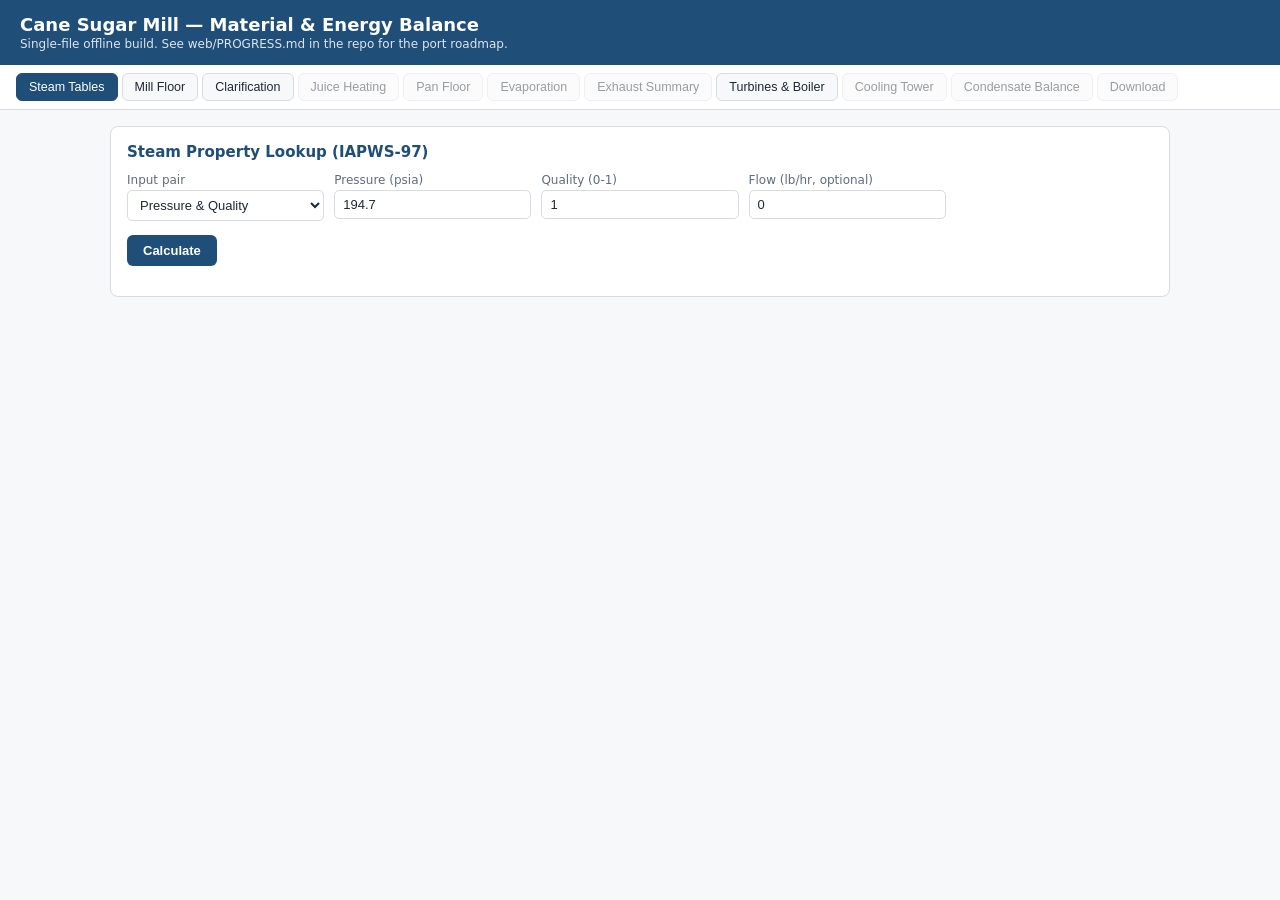
==== commit a5f22991: "Phase 2a: port Boiler, Turbine(s), and Deaerator; wire Turbines & Boiler tab Ports Boiler.py, Turbin" ====
--- a/web/index.html
+++ b/web/index.html
@@ -149,6 +149,12 @@
 
 .table-wrap { overflow-x: auto; }
 h3.section-title { font-size: 13px; color: var(--accent); margin: 18px 0 8px; }
+
+table.editable input { padding: 3px 5px; font-size: 12.5px; text-align: right; }
+table.editable th, table.editable td { padding: 4px 6px; }
+.checkbox-field { display: flex; align-items: center; gap: 6px; padding-top: 20px; }
+.checkbox-field input { width: auto; }
+.note { color: var(--muted); font-size: 12px; margin: 4px 0 12px; }
 
 </style>
 </head>
@@ -1402,6 +1408,510 @@
 
 </script>
 <script>
+// Port of Boiler.py — bagasse-fired boiler: feed water in, steam out, sized
+// against the fuel value of the bagasse it burns.
+
+(function (root) {
+  'use strict';
+
+  const SteamStream = (typeof module !== 'undefined' && module.exports) ? require('./steam_stream.js') : root.SteamStream;
+
+  class Boiler {
+    constructor({
+      bagasse,
+      efficiency = 70,
+      pressure_psig = 180,
+      deg_superheat = 0,
+      feed_water_temp = 230,
+      capacity = 0,
+      name = 'Boiler #',
+    }) {
+      this.name = name;
+      this.bagasse = bagasse;
+      this.efficiency = efficiency;
+      this.capacity = capacity;
+      this.psia = pressure_psig + 14.696;
+      this.deg_sh = deg_superheat;
+      this.feed_wat_temp = feed_water_temp;
+    }
+
+    get feed_water_stream() {
+      return new SteamStream({ T: this.feed_wat_temp, P: this.psia });
+    }
+
+    get steam_stream() {
+      const sat_steam = new SteamStream({ P: this.psia, x: 1 });
+      if (this.deg_sh > 0) {
+        const temp = sat_steam.T + this.deg_sh;
+        return new SteamStream({ P: this.psia, T: temp });
+      }
+      return sat_steam;
+    }
+
+    get btu_for_1_lb() {
+      return this.steam_stream.h - this.feed_water_stream.h;
+    }
+
+    get steam_available_per_lb_bagasse() {
+      return (this.bagasse.gcv * this.efficiency) / 100 / this.btu_for_1_lb;
+    }
+
+    get steam_availabe_lb_hr() {
+      return this.steam_available_per_lb_bagasse * this.bagasse.flowrate_lb_hr;
+    }
+  }
+
+  if (typeof module !== 'undefined' && module.exports) {
+    module.exports = Boiler;
+  } else {
+    root.Boiler = Boiler;
+  }
+})(typeof window !== 'undefined' ? window : globalThis);
+
+</script>
+<script>
+// Port of Turbine.py — isentropic steam turbine with efficiency correction.
+// HP demand drives the required steam flow calculation.
+//
+// Thermodynamic process:
+//   1. Ideal:   expand isentropically (s_out = s_in) to outlet pressure -> h_out_isen
+//   2. Actual:  h_out = h_in - eta * (h_in - h_out_isen)
+//   3. Flow:    m_dot = hp_demand * 2545 BTU/HP-hr / (h_in - h_out)
+//   4. Exhaust: SteamStream(P=outlet_pressure_psia, h=h_out, flow=m_dot)
+
+(function (root) {
+  'use strict';
+
+  const IAPWS97 = (typeof module !== 'undefined' && module.exports) ? require('./iapws97.js') : root.IAPWS97;
+  const SteamStream = (typeof module !== 'undefined' && module.exports) ? require('./steam_stream.js') : root.SteamStream;
+
+  const BTU_PER_HP_HR = 2545.0;
+  const PSIA_TO_MPA = 0.00689476;
+  const KJ_KG_TO_BTU_LB = 1 / 2.326;
+  const BTU_LB_R_TO_KJ_KG_K = 4.1868;
+
+  class Turbine {
+    constructor({
+      inlet_steam,
+      outlet_pressure_psia,
+      isentropic_efficiency,
+      hp_demand,
+      name = 'Turbine',
+      desuperheating_water_temp = 212,
+    }) {
+      if (!(isentropic_efficiency > 0 && isentropic_efficiency <= 1)) {
+        throw new Error(`Isentropic efficiency must be between 0 and 1, got ${isentropic_efficiency}`);
+      }
+      this.inlet_steam = inlet_steam;
+      this.outlet_pressure_psia = outlet_pressure_psia;
+      this.isentropic_efficiency = isentropic_efficiency;
+      this.hp_demand = hp_demand;
+      this.name = name;
+      this.desuperheating_water_temp = desuperheating_water_temp;
+    }
+
+    get h_in() {
+      return this.inlet_steam.h;
+    }
+
+    get s_in() {
+      return this.inlet_steam.s;
+    }
+
+    get h_out_isentropic() {
+      const s_si = this.s_in * BTU_LB_R_TO_KJ_KG_K;
+      const P_si = this.outlet_pressure_psia * PSIA_TO_MPA;
+      const state = IAPWS97.solve({ P: P_si, s: s_si });
+      return state.h * KJ_KG_TO_BTU_LB;
+    }
+
+    get h_out_actual() {
+      return this.h_in - this.isentropic_efficiency * (this.h_in - this.h_out_isentropic);
+    }
+
+    get work_per_lb() {
+      return this.h_in - this.h_out_actual;
+    }
+
+    get steam_flow_lb_hr() {
+      return (this.hp_demand * BTU_PER_HP_HR) / this.work_per_lb;
+    }
+
+    get steam_rate() {
+      return BTU_PER_HP_HR / this.work_per_lb;
+    }
+
+    get exhaust_steam() {
+      return new SteamStream({
+        P: this.outlet_pressure_psia,
+        h: this.h_out_actual,
+        flow_lb_per_hr: this.steam_flow_lb_hr,
+      });
+    }
+
+    get exhaust_available() {
+      const exhaust = this.exhaust_steam;
+      const sat_exhaust_h = new SteamStream({ P: this.outlet_pressure_psia, x: 1 }).h;
+      if (exhaust.h === sat_exhaust_h) {
+        return exhaust.flow_lb_per_hr;
+      } else if (exhaust.h > sat_exhaust_h) {
+        const h_to_sat = exhaust.h - sat_exhaust_h;
+        const water_h = new SteamStream({ P: this.outlet_pressure_psia, T: this.desuperheating_water_temp }).h;
+        const btu_1_lb_water = sat_exhaust_h - water_h;
+        const water_lb_hr = (h_to_sat * exhaust.flow_lb_per_hr) / btu_1_lb_water;
+        return exhaust.flow_lb_per_hr + water_lb_hr;
+      } else {
+        return exhaust.flow_lb_per_hr * exhaust.x;
+      }
+    }
+
+    properties() {
+      const exhaust = this.exhaust_steam;
+      return {
+        inlet_pressure_psia: this.inlet_steam.P,
+        inlet_temp_F: this.inlet_steam.T,
+        inlet_enthalpy_btu_lb: this.h_in,
+        inlet_entropy_btu_lb_R: this.s_in,
+        outlet_pressure_psia: this.outlet_pressure_psia,
+        outlet_temp_F: exhaust.T,
+        outlet_enthalpy_btu_lb: this.h_out_actual,
+        outlet_quality: exhaust.x,
+        h_out_isentropic_btu_lb: this.h_out_isentropic,
+        isentropic_efficiency: this.isentropic_efficiency,
+        work_per_lb_btu: this.work_per_lb,
+        hp_demand: this.hp_demand,
+        steam_flow_lb_hr: this.steam_flow_lb_hr,
+        steam_rate_lb_per_hp_hr: this.steam_rate,
+        exhaust_available: this.exhaust_available,
+      };
+    }
+  }
+
+  if (typeof module !== 'undefined' && module.exports) {
+    module.exports = Turbine;
+  } else {
+    root.Turbine = Turbine;
+  }
+})(typeof window !== 'undefined' ? window : globalThis);
+
+</script>
+<script>
+// Port of CogenTurbine.py — identical thermodynamics to Turbine, but sized by
+// electrical (generator) output in kW instead of mechanical shaft horsepower.
+
+(function (root) {
+  'use strict';
+
+  const Turbine = (typeof module !== 'undefined' && module.exports) ? require('./turbine.js') : root.Turbine;
+
+  const KW_PER_HP = 0.7456998715822702; // 1 mechanical HP = 0.7456998715822702 kW
+
+  class CogenTurbine extends Turbine {
+    constructor({
+      inlet_steam,
+      outlet_pressure_psia,
+      isentropic_efficiency,
+      kw_demand,
+      name = 'Cogen Turbine',
+      desuperheating_water_temp = 212,
+    }) {
+      super({
+        inlet_steam,
+        outlet_pressure_psia,
+        isentropic_efficiency,
+        hp_demand: kw_demand / KW_PER_HP,
+        name,
+        desuperheating_water_temp,
+      });
+    }
+
+    get kw_output() {
+      return this.hp_demand * KW_PER_HP;
+    }
+
+    get steam_rate_kw() {
+      return this.steam_flow_lb_hr / this.kw_output;
+    }
+
+    properties() {
+      const props = super.properties();
+      props.kw_output = this.kw_output;
+      props.steam_rate_lb_per_kw_hr = this.steam_rate_kw;
+      return props;
+    }
+  }
+
+  if (typeof module !== 'undefined' && module.exports) {
+    module.exports = CogenTurbine;
+  } else {
+    root.CogenTurbine = CogenTurbine;
+  }
+})(typeof window !== 'undefined' ? window : globalThis);
+
+</script>
+<script>
+// Port of MillTurbines.py — solves a set of mill drive turbines from the
+// input lists and a fiber rate, then reports them side by side.
+
+(function (root) {
+  'use strict';
+
+  const Turbine = (typeof module !== 'undefined' && module.exports) ? require('./turbine.js') : root.Turbine;
+
+  class MillTurbines {
+    constructor({ hp_ton_fiber_hr, isentropic_efficiency, live_steam_object, exhaust_psia, tons_fiber_hr }) {
+      if (isentropic_efficiency.length !== hp_ton_fiber_hr.length) {
+        throw new Error(
+          `isentropic_efficiency has ${isentropic_efficiency.length} entries ` +
+          `but hp_ton_fiber_hr has ${hp_ton_fiber_hr.length} -- they must match`
+        );
+      }
+      this.tons_fiber_hr = tons_fiber_hr;
+
+      this.mill_turbines = {
+        hp_ton_fiber_hr,
+        isentropic_efficiency,
+        live_steam_object,
+        exhaust_psia,
+        hp_list: hp_ton_fiber_hr.map((hptf) => hptf * tons_fiber_hr),
+      };
+
+      this.turbines = this.mill_turbines.hp_list.map((hp, i) => new Turbine({
+        inlet_steam: this.mill_turbines.live_steam_object,
+        outlet_pressure_psia: this.mill_turbines.exhaust_psia,
+        isentropic_efficiency: this.mill_turbines.isentropic_efficiency[i] / 100,
+        hp_demand: hp,
+        name: `Mill ${i + 1}`,
+      }));
+    }
+
+    get total_hp() {
+      return this.turbines.reduce((s, t) => s + t.hp_demand, 0);
+    }
+
+    get total_inlet_flow_lb_hr() {
+      return this.turbines.reduce((s, t) => s + t.steam_flow_lb_hr, 0);
+    }
+
+    get total_exhaust_available_lb_hr() {
+      return this.turbines.reduce((s, t) => s + t.exhaust_available, 0);
+    }
+  }
+
+  if (typeof module !== 'undefined' && module.exports) {
+    module.exports = MillTurbines;
+  } else {
+    root.MillTurbines = MillTurbines;
+  }
+})(typeof window !== 'undefined' ? window : globalThis);
+
+</script>
+<script>
+// Port of CanePrepTurbines.py — solves the cane preparation drive turbines
+// (shredders and knives) from the input lists and a fiber rate. Units with
+// 0 HP/TFH are skipped in the display (handled by the caller).
+
+(function (root) {
+  'use strict';
+
+  const Turbine = (typeof module !== 'undefined' && module.exports) ? require('./turbine.js') : root.Turbine;
+
+  const DEFAULT_NAMES = ['Shredder', 'Knife 1', 'Knife 2', 'Knife 3'];
+
+  class CanePrepTurbines {
+    constructor({ hp_ton_fiber_hr, isentropic_efficiency, live_steam_object, exhaust_psia, tons_fiber_hr, name_list = null }) {
+      if (isentropic_efficiency.length !== hp_ton_fiber_hr.length) {
+        throw new Error(
+          `isentropic_efficiency has ${isentropic_efficiency.length} entries ` +
+          `but hp_ton_fiber_hr has ${hp_ton_fiber_hr.length} -- they must match`
+        );
+      }
+      this.tons_fiber_hr = tons_fiber_hr;
+
+      const namesSrc = name_list !== null ? name_list : DEFAULT_NAMES;
+      const names = hp_ton_fiber_hr.map((_, i) => (i < namesSrc.length ? namesSrc[i] : `Unit ${i + 1}`));
+
+      this.cane_prep_turbines = {
+        hp_ton_fiber_hr,
+        isentropic_efficiency,
+        live_steam_object,
+        exhaust_psia,
+        name_list: names,
+        hp_list: hp_ton_fiber_hr.map((hptf) => hptf * tons_fiber_hr),
+      };
+
+      this.turbines = this.cane_prep_turbines.hp_list.map((hp, i) => new Turbine({
+        inlet_steam: this.cane_prep_turbines.live_steam_object,
+        outlet_pressure_psia: this.cane_prep_turbines.exhaust_psia,
+        isentropic_efficiency: this.cane_prep_turbines.isentropic_efficiency[i] / 100,
+        hp_demand: hp,
+        name: this.cane_prep_turbines.name_list[i],
+      }));
+    }
+
+    get total_hp() {
+      return this.turbines.reduce((s, t) => s + t.hp_demand, 0);
+    }
+
+    get total_inlet_flow_lb_hr() {
+      return this.turbines.reduce((s, t) => s + t.steam_flow_lb_hr, 0);
+    }
+
+    get total_exhaust_available_lb_hr() {
+      return this.turbines.reduce((s, t) => s + t.exhaust_available, 0);
+    }
+  }
+
+  if (typeof module !== 'undefined' && module.exports) {
+    module.exports = CanePrepTurbines;
+  } else {
+    root.CanePrepTurbines = CanePrepTurbines;
+  }
+})(typeof window !== 'undefined' ? window : globalThis);
+
+</script>
+<script>
+// Port of AuxillaryTurbines.py — solves the auxillary drive turbines
+// (ID fans, pumps, etc.) from the input lists. Units with 0 HP are skipped
+// in the display (handled by the caller).
+
+(function (root) {
+  'use strict';
+
+  const Turbine = (typeof module !== 'undefined' && module.exports) ? require('./turbine.js') : root.Turbine;
+
+  class AuxillaryTurbines {
+    constructor({ group_name, name_list, hp_list, isentropic_efficiency, live_steam_object, exhaust_psia }) {
+      if (name_list.length !== hp_list.length) {
+        throw new Error(
+          `name_list has ${name_list.length} entries but hp_list has ${hp_list.length} -- they must match`
+        );
+      }
+      if (isentropic_efficiency.length !== hp_list.length) {
+        throw new Error(
+          `isentropic_efficiency has ${isentropic_efficiency.length} entries ` +
+          `but hp_list has ${hp_list.length} -- they must match`
+        );
+      }
+
+      this.group_name = group_name;
+
+      this.auxillary_turbines = {
+        name_list,
+        isentropic_efficiency,
+        live_steam_object,
+        exhaust_psia,
+        hp_list,
+      };
+
+      this.turbines = hp_list.map((hp, i) => new Turbine({
+        inlet_steam: this.auxillary_turbines.live_steam_object,
+        outlet_pressure_psia: this.auxillary_turbines.exhaust_psia,
+        isentropic_efficiency: this.auxillary_turbines.isentropic_efficiency[i] / 100,
+        hp_demand: hp,
+        name: this.auxillary_turbines.name_list[i],
+      }));
+    }
+
+    get total_hp() {
+      return this.turbines.reduce((s, t) => s + t.hp_demand, 0);
+    }
+
+    get total_inlet_flow_lb_hr() {
+      return this.turbines.reduce((s, t) => s + t.steam_flow_lb_hr, 0);
+    }
+
+    get total_exhaust_available_lb_hr() {
+      return this.turbines.reduce((s, t) => s + t.exhaust_available, 0);
+    }
+  }
+
+  if (typeof module !== 'undefined' && module.exports) {
+    module.exports = AuxillaryTurbines;
+  } else {
+    root.AuxillaryTurbines = AuxillaryTurbines;
+  }
+})(typeof window !== 'undefined' ? window : globalThis);
+
+</script>
+<script>
+// Port of Deaerator.py — deaerator energy and mass balance. Incoming cold
+// water is heated to saturation at deaerator pressure by condensing live
+// steam; vent loss is applied to the steam requirement.
+
+(function (root) {
+  'use strict';
+
+  const SteamStream = (typeof module !== 'undefined' && module.exports) ? require('./steam_stream.js') : root.SteamStream;
+
+  class Deaerator {
+    constructor({ deaerator_psig = 10, water_in_deg_F = 200, water_in_lb_hr = 100, vent_pct = 1.0 } = {}) {
+      this.psia = deaerator_psig + 14.696;
+      this.water_in_deg_F = water_in_deg_F;
+      this.water_in_lb_hr = water_in_lb_hr;
+      this.vent_pct = vent_pct;
+    }
+
+    get _steam_state() {
+      return new SteamStream({ x: 1, P: this.psia });
+    }
+
+    get _water_out_state() {
+      return new SteamStream({ x: 0, P: this.psia });
+    }
+
+    get _water_in_state() {
+      return new SteamStream({ x: 0, T: this.water_in_deg_F });
+    }
+
+    get steam_flow_lb_hr() {
+      const Q_sens = this.water_in_lb_hr * (this._water_out_state.h - this._water_in_state.h);
+      const steam_net = Q_sens / this._steam_state.h_fg;
+      return steam_net / (1 - this.vent_pct / 100);
+    }
+
+    get vent_flow_lb_hr() {
+      return (this.steam_flow_lb_hr * this.vent_pct) / 100;
+    }
+
+    get water_out_flow_lb_hr() {
+      return this.water_in_lb_hr + this.steam_flow_lb_hr - this.vent_flow_lb_hr;
+    }
+
+    get steam_in() {
+      const s = new SteamStream({ x: 1, P: this.psia });
+      s.flow_lb_per_hr = this.steam_flow_lb_hr;
+      return s;
+    }
+
+    get water_in() {
+      const s = new SteamStream({ x: 0, T: this.water_in_deg_F });
+      s.flow_lb_per_hr = this.water_in_lb_hr;
+      return s;
+    }
+
+    get water_out() {
+      const s = new SteamStream({ x: 0, P: this.psia });
+      s.flow_lb_per_hr = this.water_out_flow_lb_hr;
+      return s;
+    }
+
+    get vent() {
+      const s = new SteamStream({ x: 1, P: 14.696 });
+      s.flow_lb_per_hr = this.vent_flow_lb_hr;
+      return s;
+    }
+  }
+
+  if (typeof module !== 'undefined' && module.exports) {
+    module.exports = Deaerator;
+  } else {
+    root.Deaerator = Deaerator;
+  }
+})(typeof window !== 'undefined' ? window : globalThis);
+
+</script>
+<script>
 (function () {
   'use strict';
 
@@ -1413,7 +1923,7 @@
     { id: 'pan', label: 'Pan Floor', enabled: false },
     { id: 'evap', label: 'Evaporation', enabled: false },
     { id: 'exhaust', label: 'Exhaust Summary', enabled: false },
-    { id: 'turb', label: 'Turbines & Boiler', enabled: false },
+    { id: 'turb', label: 'Turbines & Boiler', enabled: true },
     { id: 'cool', label: 'Cooling Tower', enabled: false },
     { id: 'cond', label: 'Condensate Balance', enabled: false },
     { id: 'export', label: 'Download', enabled: false },
@@ -1560,6 +2070,65 @@
     const thead = '<thead><tr>' + headers.map((h) => `<th>${h}</th>`).join('') + '</tr></thead>';
     const tbody = '<tbody>' + rows.map((r) => '<tr>' + r.map((c) => `<td>${c}</td>`).join('') + '</tr>').join('') + '</tbody>';
     return `<div class="table-wrap"><table>${thead}${tbody}</table></div>`;
+  }
+
+  function checkboxField(id, label, checked) {
+    return `<div class="checkbox-field"><input id="${id}" type="checkbox" ${checked ? 'checked' : ''}><label for="${id}" style="margin:0;">${label}</label></div>`;
+  }
+
+  // Editable row tables (name/HP/efficiency lists etc.) -- a plain grid of
+  // <input> cells, since this app has no spreadsheet-style data editor.
+  function editableRowsTable(id, columns, rows) {
+    const header = '<tr>' + columns.map((c) => `<th>${c.label}</th>`).join('') + '</tr>';
+    const body = rows.map((row, i) => '<tr>' + columns.map((c) => {
+      const inputId = `${id}-${i}-${c.key}`;
+      const type = c.type === 'text' ? 'text' : 'number';
+      const step = c.type === 'text' ? '' : ` step="${c.step || 'any'}"`;
+      return `<td><input id="${inputId}" type="${type}"${step} value="${row[c.key]}"></td>`;
+    }).join('') + '</tr>').join('');
+    return `<div class="table-wrap"><table class="editable"><thead>${header}</thead><tbody>${body}</tbody></table></div>`;
+  }
+
+  function readEditableRows(section, id, columns, count) {
+    const rows = [];
+    for (let i = 0; i < count; i++) {
+      const row = {};
+      columns.forEach((c) => {
+        const el = section.querySelector(`#${id}-${i}-${c.key}`);
+        row[c.key] = c.type === 'text' ? el.value : parseFloat(el.value);
+      });
+      rows.push(row);
+    }
+    return rows;
+  }
+
+  function fmtQuality(x) {
+    return (x === null || x === undefined || x >= 1.0) ? 'Superheat' : x.toFixed(4);
+  }
+
+  // One row per turbine unit + a TOTAL row, mirroring turbine_diagram.py's
+  // _group_info() (used by the Python app for its PFD table / Excel export).
+  function turbineGroupTable(group, { tfhList = null, skip = null } = {}) {
+    const headers = ['Unit', 'Inlet Flow (lb/hr)', 'Exhaust Avail (lb/hr)', 'HP'];
+    if (tfhList) headers.push('HP/TFH');
+    headers.push('Steam Rate (lb/HP-hr)', 'Inlet psia', 'Inlet °F', 'Outlet psia', 'Outlet °F', 'Outlet Quality');
+
+    const rows = [];
+    group.turbines.forEach((trb, i) => {
+      if (skip && skip[i]) return;
+      const ex = trb.exhaust_steam;
+      const row = [trb.name, fmt(trb.steam_flow_lb_hr, 0), fmt(trb.exhaust_available, 0), fmt(trb.hp_demand, 0)];
+      if (tfhList) row.push(fmt(tfhList[i], 1));
+      row.push(fmt(trb.steam_rate, 2), fmt(trb.inlet_steam.P, 1), fmt(trb.inlet_steam.T, 1), fmt(ex.P, 1), fmt(ex.T, 1), fmtQuality(ex.x));
+      rows.push(row);
+    });
+
+    const totalRow = ['TOTAL', fmt(group.total_inlet_flow_lb_hr, 0), fmt(group.total_exhaust_available_lb_hr, 0), fmt(group.total_hp, 0)];
+    if (tfhList) totalRow.push(fmt(tfhList.reduce((a, b) => a + b, 0), 1));
+    totalRow.push(fmt(group.total_inlet_flow_lb_hr / group.total_hp, 2), '', '', '', '', '');
+    rows.push(totalRow);
+
+    return renderTable(headers, rows);
   }
 
   // ---------------------------------------------------------------------
@@ -1761,11 +2330,310 @@
     if (PlantState.mill) section.querySelector('#cl-calc').click();
   }
 
+  // ---------------------------------------------------------------------
+  // Turbines & Boiler tab
+  //
+  // Mirrors streamlit_app.py's "Turbines & Boiler" tab (Cane Prep / Mill /
+  // Auxiliary turbine groups + the boiler room), with the Deaerator folded
+  // in directly rather than living on its own "Exhaust Summary" tab -- that
+  // tab's total exhaust demand is the sum of Juice Heating, Pan Floor, and
+  // Evaporation's steam consumption, none of which are ported yet. Until
+  // they are, "Additional Exhaust Required" below is a manual placeholder
+  // input standing in for that sum; the Deaerator's own steam demand is
+  // still added on top of it exactly as Boiler.py's real pipeline does.
+  // ---------------------------------------------------------------------
+  const KNF_COLS = [
+    { key: 'name', label: 'Name', type: 'text' },
+    { key: 'hp_tfh', label: 'HP per Ton Fiber/hr', step: 0.5 },
+    { key: 'eff', label: 'Isentropic Eff (%)', step: 1 },
+  ];
+  const MILL_COLS = [
+    { key: 'hp_tfh', label: 'HP per Ton Fiber/hr', step: 0.5 },
+    { key: 'eff', label: 'Isentropic Eff (%)', step: 1 },
+  ];
+  const AUX_COLS = [
+    { key: 'name', label: 'Name', type: 'text' },
+    { key: 'hp', label: 'HP', step: 5 },
+    { key: 'eff', label: 'Isentropic Eff (%)', step: 1 },
+  ];
+  const AUX_DEFAULTS = [
+    ['ID 123', 750], ['ID 4', 235], ['ID 5', 400], ['ID 6', 795], ['ID 7', 1200],
+    ['FD 7', 233], ['ID 8', 1300], ['FD 8', 350],
+    ['BFW 1', 400], ['BFW 2', 400], ['BFW 3', 400], ['JCE 1', 400],
+  ];
+
+  function buildTurbTab() {
+    const section = document.getElementById('tab-turb');
+    if (!PlantState.mill) {
+      section.innerHTML = '<div class="panel"><p class="error">Solve the Mill Floor tab first -- the turbine groups need the fiber rate.</p></div>';
+      return;
+    }
+
+    const numMills = PlantState.mill.number_of_mills;
+    const millHpDefaults = [18.0, 16.0, 16.0, 16.0, 16.0, 18.0];
+    const millRows0 = Array.from({ length: numMills }, (_, i) => ({
+      hp_tfh: i < millHpDefaults.length ? millHpDefaults[i] : 16.0,
+      eff: 50,
+    }));
+    const knfRows0 = [
+      { name: 'Knife 1', hp_tfh: 16.0, eff: 50 },
+      { name: 'Knife 2', hp_tfh: 16.0, eff: 50 },
+      { name: 'Knife 3', hp_tfh: 16.0, eff: 50 },
+    ];
+    const auxRows0 = AUX_DEFAULTS.map(([name, hp]) => ({ name, hp, eff: 50 }));
+
+    section.innerHTML = `
+      <div class="panel">
+        <h2>Live Steam Generation</h2>
+        <p class="note">The boiler header condition used as the enthalpy source for every turbine group below (throttled to each group's own inlet pressure).</p>
+        <div class="grid">
+          ${inputField('tb-live_gen_psig', 'Live steam generated (psig)', 185.0, 5)}
+          ${inputField('tb-live_gen_superheat', 'Superheat (F above sat, 0 = saturated)', 0.0, 5)}
+          ${inputField('tb-live_gen_quality', 'Quality (used if superheat = 0)', 1.0, 0.01)}
+        </div>
+      </div>
+
+      <div class="panel">
+        <h2>Cane Prep (Knife) Turbines</h2>
+        <div class="grid">
+          ${inputField('tb-knf_live_psig', 'Knife live steam (psig)', 165.0, 5)}
+          ${inputField('tb-knf_exh_psig', 'Knife exhaust (psig)', 16.0, 1)}
+        </div>
+        ${editableRowsTable('tb-knf', KNF_COLS, knfRows0)}
+      </div>
+
+      <div class="panel">
+        <h2>Mill Turbines</h2>
+        <div class="grid">
+          ${inputField('tb-mill_live_psig', 'Mill live steam (psig)', 170.0, 5)}
+          ${inputField('tb-mill_exh_psig', 'Mill exhaust (psig)', 15.0, 1)}
+        </div>
+        ${editableRowsTable('tb-mill', MILL_COLS, millRows0)}
+      </div>
+
+      <div class="panel">
+        <h2>Auxiliary Turbines (fans, pumps, misc.)</h2>
+        <div class="grid">
+          <div><label for="tb-aux_group_name">Group name</label><input id="tb-aux_group_name" type="text" value="Fan and Pump Turbines"></div>
+          ${inputField('tb-aux_live_psig', 'Aux live steam (psig)', 170.0, 5)}
+          ${inputField('tb-aux_exh_psig', 'Aux exhaust (psig)', 16.0, 1)}
+        </div>
+        ${editableRowsTable('tb-aux', AUX_COLS, auxRows0)}
+      </div>
+
+      <div class="panel">
+        <h2>Losses &amp; Jets</h2>
+        <div class="grid">
+          ${inputField('tb-jets_lb_hr', 'Live steam for jets (lb/hr)', 25000.0, 1000)}
+          ${inputField('tb-loss_pct', 'Live steam losses (% of subtotal)', 2.0, 0.5)}
+        </div>
+      </div>
+
+      <div class="panel">
+        <h2>Boiler Room</h2>
+        <div class="grid">
+          ${inputField('tb-blr_efficiency', 'Boiler efficiency (%)', 60.0, 1)}
+          ${inputField('tb-blr_pressure_psig', 'Boiler pressure (psig)', 185.0, 5)}
+          ${inputField('tb-blr_superheat', 'Boiler superheat (F)', 0.0, 5)}
+          ${inputField('tb-blr_capacity', 'Boiler capacity (lb/hr, 0 = unlimited)', 900000.0, 10000)}
+          ${checkboxField('tb-use_da_fw_temp', 'Feedwater temp = Deaerator water out', true)}
+          ${inputField('tb-manual_fw_temp', 'Feedwater temp (F, used if unchecked)', 230.0, 5)}
+        </div>
+      </div>
+
+      <div class="panel">
+        <h2>Deaerator</h2>
+        <p class="note">Not yet its own "Exhaust Summary" tab (that needs Juice Heating / Pan Floor / Evaporation, not ported yet) -- folded in here since the Boiler's feedwater temp can depend on it.</p>
+        <div class="grid">
+          ${inputField('tb-da_psig', 'Deaerator pressure (psig)', 10.0, 1)}
+          ${inputField('tb-da_water_temp', 'Water in temp (F)', 200.0, 5)}
+          ${inputField('tb-da_water_flow', 'Water in flow (lb/hr)', 800000.0, 10000)}
+          ${inputField('tb-da_vent_pct', 'Vent (%)', 4.0, 0.5)}
+        </div>
+      </div>
+
+      <div class="panel">
+        <h2>Exhaust Demand</h2>
+        <p class="note">"Additional exhaust required" stands in for Juice Heating / Pan Floor / Evaporation's steam consumption until those stages are ported -- see PROGRESS.md. The Deaerator's own steam demand is added on top of it automatically.</p>
+        <div class="grid">
+          ${inputField('tb-additional_exhaust', 'Additional exhaust required (lb/hr)', 0.0, 10000)}
+        </div>
+      </div>
+
+      <p><button class="primary" id="tb-calc">Calculate</button></p>
+      <div id="tb-result"></div>`;
+
+    const resultDiv = section.querySelector('#tb-result');
+
+    section.querySelector('#tb-calc').addEventListener('click', () => {
+      try {
+        const v = readFields(section, [
+          'tb-live_gen_psig', 'tb-live_gen_superheat', 'tb-live_gen_quality',
+          'tb-knf_live_psig', 'tb-knf_exh_psig', 'tb-mill_live_psig', 'tb-mill_exh_psig',
+          'tb-aux_live_psig', 'tb-aux_exh_psig', 'tb-jets_lb_hr', 'tb-loss_pct',
+          'tb-blr_efficiency', 'tb-blr_pressure_psig', 'tb-blr_superheat', 'tb-blr_capacity',
+          'tb-manual_fw_temp', 'tb-da_psig', 'tb-da_water_temp', 'tb-da_water_flow',
+          'tb-da_vent_pct', 'tb-additional_exhaust',
+        ]);
+        const aux_group_name = section.querySelector('#tb-aux_group_name').value;
+        const use_da_fw_temp = section.querySelector('#tb-use_da_fw_temp').checked;
+
+        const knfRows = readEditableRows(section, 'tb-knf', KNF_COLS, knfRows0.length);
+        const millRows = readEditableRows(section, 'tb-mill', MILL_COLS, millRows0.length);
+        const auxRows = readEditableRows(section, 'tb-aux', AUX_COLS, auxRows0.length);
+
+        const tons_fiber_hr = (PlantState.mill.cane_fiber_pct / 100) * PlantState.mill.cane_tph;
+
+        const live_gen_psia = v['tb-live_gen_psig'] + 14.696;
+        const live_steam_sat = new SteamStream({ P: live_gen_psia, x: 1 });
+        const live_steam_gen = v['tb-live_gen_superheat'] > 0
+          ? new SteamStream({ P: live_gen_psia, T: live_steam_sat.T + v['tb-live_gen_superheat'] })
+          : new SteamStream({ P: live_gen_psia, x: v['tb-live_gen_quality'] });
+        const groupSteam = (psig) => new SteamStream({ P: psig + 14.696, h: live_steam_gen.h });
+
+        const knf_trbs = new CanePrepTurbines({
+          name_list: knfRows.map((r) => r.name),
+          hp_ton_fiber_hr: knfRows.map((r) => r.hp_tfh),
+          isentropic_efficiency: knfRows.map((r) => r.eff),
+          live_steam_object: groupSteam(v['tb-knf_live_psig']),
+          exhaust_psia: v['tb-knf_exh_psig'] + 14.696,
+          tons_fiber_hr,
+        });
+        const mill_trbs = new MillTurbines({
+          hp_ton_fiber_hr: millRows.map((r) => r.hp_tfh),
+          isentropic_efficiency: millRows.map((r) => r.eff),
+          live_steam_object: groupSteam(v['tb-mill_live_psig']),
+          exhaust_psia: v['tb-mill_exh_psig'] + 14.696,
+          tons_fiber_hr,
+        });
+        const misc_trbs = new AuxillaryTurbines({
+          group_name: aux_group_name,
+          name_list: auxRows.map((r) => r.name),
+          hp_list: auxRows.map((r) => r.hp),
+          isentropic_efficiency: auxRows.map((r) => r.eff),
+          live_steam_object: groupSteam(v['tb-aux_live_psig']),
+          exhaust_psia: v['tb-aux_exh_psig'] + 14.696,
+        });
+
+        const live_steam_subtotal = knf_trbs.total_inlet_flow_lb_hr + mill_trbs.total_inlet_flow_lb_hr
+          + misc_trbs.total_inlet_flow_lb_hr + v['tb-jets_lb_hr'];
+        const live_steam_loss_lb_hr = (live_steam_subtotal * v['tb-loss_pct']) / 100;
+        const live_steam_total_lb_hr = live_steam_subtotal + live_steam_loss_lb_hr;
+        const exhaust_available = knf_trbs.total_exhaust_available_lb_hr + mill_trbs.total_exhaust_available_lb_hr
+          + misc_trbs.total_exhaust_available_lb_hr;
+
+        const da = new Deaerator({
+          deaerator_psig: v['tb-da_psig'],
+          water_in_deg_F: v['tb-da_water_temp'],
+          water_in_lb_hr: v['tb-da_water_flow'],
+          vent_pct: v['tb-da_vent_pct'],
+        });
+
+        const total_exhaust_required = v['tb-additional_exhaust'] + da.steam_flow_lb_hr;
+        const makeup_steam = Math.max(total_exhaust_required - exhaust_available, 0);
+
+        const fw_temp = use_da_fw_temp ? da.water_out.T : v['tb-manual_fw_temp'];
+        const blrs = new Boiler({
+          bagasse: PlantState.mill.bagasse_stream,
+          efficiency: v['tb-blr_efficiency'],
+          pressure_psig: v['tb-blr_pressure_psig'],
+          deg_superheat: v['tb-blr_superheat'],
+          feed_water_temp: fw_temp,
+          capacity: v['tb-blr_capacity'],
+          name: 'All Boilers',
+        });
+
+        PlantState.turb = { knf_trbs, mill_trbs, misc_trbs, blrs, da };
+
+        const liveSteamTable = renderTable(['Item', 'lb/hr'], [
+          ['Cane Prep Turbines', fmt(knf_trbs.total_inlet_flow_lb_hr, 0)],
+          ['Mill Turbines', fmt(mill_trbs.total_inlet_flow_lb_hr, 0)],
+          [aux_group_name, fmt(misc_trbs.total_inlet_flow_lb_hr, 0)],
+          ['Steam Jets', fmt(v['tb-jets_lb_hr'], 0)],
+          ['Live Steam Losses', fmt(live_steam_loss_lb_hr, 0)],
+          ['Total Live Steam', fmt(live_steam_total_lb_hr, 0)],
+        ]);
+
+        const metrics = `
+          <div class="metrics">
+            <div class="metric"><div class="metric-label">Total Live Steam Demand</div><div class="metric-value">${fmt(live_steam_total_lb_hr, 0)} lb/hr</div></div>
+            <div class="metric"><div class="metric-label">Exhaust Required</div><div class="metric-value">${fmt(total_exhaust_required, 0)} lb/hr</div></div>
+            <div class="metric"><div class="metric-label">Exhaust Available from Turbines</div><div class="metric-value">${fmt(exhaust_available, 0)} lb/hr</div></div>
+            <div class="metric"><div class="metric-label">Makeup Required</div><div class="metric-value">${fmt(makeup_steam, 0)} lb/hr</div></div>
+          </div>
+          <div class="metrics">
+            <div class="metric"><div class="metric-label">Steam Available from Bagasse</div><div class="metric-value">${fmt(blrs.steam_availabe_lb_hr, 0)} lb/hr</div></div>
+            <div class="metric"><div class="metric-label">Live Steam Demand vs. Available</div><div class="metric-value">${fmt(live_steam_total_lb_hr, 0)} / ${fmt(blrs.steam_availabe_lb_hr, 0)} lb/hr</div></div>
+          </div>`;
+
+        const fw = blrs.feed_water_stream;
+        const st = blrs.steam_stream;
+        const condition = blrs.deg_sh > 0 ? 'Superheated' : 'Saturated';
+        const bg = blrs.bagasse;
+
+        const boilerParamsTable = renderTable(['Parameter', 'Value'], [
+          ['Efficiency (%)', fmt(blrs.efficiency, 2)],
+          ['Pressure (psig)', fmt(blrs.psia - 14.696, 2)],
+          ['Pressure (psia)', fmt(blrs.psia, 2)],
+          ['Feed water temp (F)', fmt(blrs.feed_wat_temp, 2)],
+          ['Superheat (F above sat)', fmt(blrs.deg_sh, 2)],
+          ['Rated capacity (lb/hr)', fmt(blrs.capacity, 2)],
+        ]);
+        const boilerStreamsTable = renderTable(['Stream', 'Temp (F)', 'Enthalpy (BTU/lb)', 'Condition'], [
+          ['Feed Water', fmt(fw.T, 2), fmt(fw.h, 2), ''],
+          ['Steam Out', fmt(st.T, 2), fmt(st.h, 2), condition],
+        ]);
+        const boilerFuelTable = renderTable(['Fuel Property', 'Value'], [
+          ['Flowrate (lb/hr)', fmt(bg.flowrate_lb_hr, 2)],
+          ['Fiber (%)', fmt(bg.fiber_pct, 2)],
+          ['Moisture (%)', fmt(bg.moisture_pct, 2)],
+          ['Brix (%)', fmt(bg.brix_pct, 2)],
+          ['Pol (%)', fmt(bg.pol_pct, 2)],
+          ['Ash (%)', fmt(bg.ash_pct, 2)],
+          ['GCV (BTU/lb)', fmt(bg.gcv, 2)],
+        ]);
+        const boilerPerfTable = renderTable(['Metric', 'Value'], [
+          ['Heat to make 1 lb steam (BTU/lb)', fmt(blrs.btu_for_1_lb, 2)],
+          ['Steam/Bagasse ratio (lb/lb)', fmt(blrs.steam_available_per_lb_bagasse, 4)],
+          ['Steam available from bagasse (lb/hr)', fmt(blrs.steam_availabe_lb_hr, 2)],
+        ]);
+
+        const daTable = renderTable(['Stream', 'Flow (lb/hr)', 'P (psia)', 'Temp (F)'], [
+          ['Steam In', fmt(da.steam_flow_lb_hr, 0), fmt(da.psia, 2), fmt(da._steam_state.T, 1)],
+          ['Feedwater In', fmt(da.water_in_lb_hr, 0), '14.70', fmt(da.water_in_deg_F, 1)],
+          ['Water Out', fmt(da.water_out_flow_lb_hr, 0), fmt(da.psia, 2), fmt(da._water_out_state.T, 1)],
+          ['Vent', fmt(da.vent_flow_lb_hr, 0), '14.70', fmt(da._water_out_state.T, 1)],
+        ]);
+
+        const knfTfh = knfRows.map((r) => r.hp_tfh);
+        const auxHp = auxRows.map((r) => r.hp);
+
+        resultDiv.innerHTML = liveSteamTable + metrics +
+          '<h3 class="section-title">Boiler -- Parameters</h3>' + boilerParamsTable +
+          '<h3 class="section-title">Boiler -- Feed Water / Steam</h3>' + boilerStreamsTable +
+          '<h3 class="section-title">Boiler -- Bagasse Fuel</h3>' + boilerFuelTable +
+          '<h3 class="section-title">Boiler -- Performance</h3>' + boilerPerfTable +
+          '<h3 class="section-title">Deaerator -- Streams</h3>' + daTable +
+          '<h3 class="section-title">Cane Prep (Knife) Turbines -- Output</h3>' +
+          turbineGroupTable(knf_trbs, { tfhList: knfTfh, skip: knfTfh.map((x) => x === 0) }) +
+          '<h3 class="section-title">Mill Turbines -- Output</h3>' +
+          turbineGroupTable(mill_trbs, { tfhList: millRows.map((r) => r.hp_tfh) }) +
+          `<h3 class="section-title">${aux_group_name} -- Output</h3>` +
+          turbineGroupTable(misc_trbs, { skip: auxHp.map((x) => x === 0) });
+      } catch (e) {
+        resultDiv.innerHTML = `<p class="error">${e.message}</p>`;
+      }
+    });
+
+    section.querySelector('#tb-calc').click();
+  }
+
   document.addEventListener('DOMContentLoaded', () => {
     buildTabs();
     buildSteamTab();
     buildMillTab();
     buildClarTab();
+    buildTurbTab();
   });
 })();
 
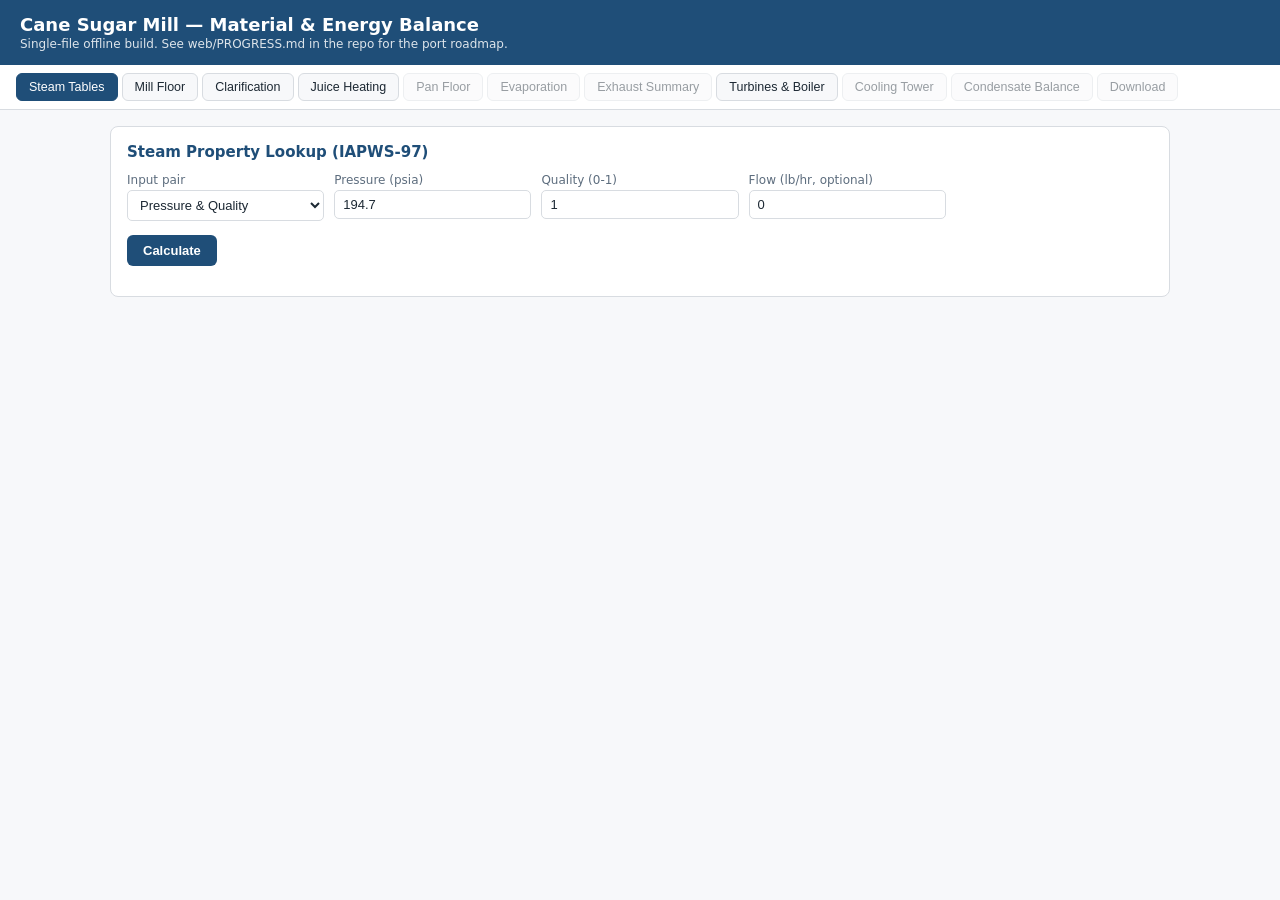
==== commit 663d5c25: "Phase 2b: port Juice Heating (JuiceHeater + JuiceHeatingStation), completing Phase 2 Ports JuiceHeat" ====
--- a/web/index.html
+++ b/web/index.html
@@ -1912,6 +1912,299 @@
 
 </script>
 <script>
+// Port of condensate_utils.py — shared post-flash condensate helper.
+// Condensate hotter than atmospheric partially flashes to vapor when let
+// down to atmospheric pressure for return to the boiler feed system; this
+// returns the liquid fraction that survives. Used by JuiceHeatingStation
+// (and, later, EvaporatorSet / Pan Floor) to total "clean" (exhaust) vs
+// "dirty" (V1-V4) condensate return.
+
+(function (root) {
+  'use strict';
+
+  const FLASH_TEMP_F = 212.0;
+  const H_FG_FLASH_BTU_LB = 970.0;
+
+  function flash_condensate(flow_lb_per_hr, sat_temp_deg_F,
+                             flash_temp_F = FLASH_TEMP_F,
+                             h_fg_flash_btu_lb = H_FG_FLASH_BTU_LB) {
+    if (sat_temp_deg_F <= flash_temp_F) return flow_lb_per_hr;
+    const flash = flow_lb_per_hr * (sat_temp_deg_F - flash_temp_F) / h_fg_flash_btu_lb;
+    return flow_lb_per_hr - flash;
+  }
+
+  const condensate_utils = { flash_condensate, FLASH_TEMP_F, H_FG_FLASH_BTU_LB };
+
+  if (typeof module !== 'undefined' && module.exports) {
+    module.exports = condensate_utils;
+  } else {
+    root.condensate_utils = condensate_utils;
+  }
+})(typeof window !== 'undefined' ? window : globalThis);
+
+</script>
+<script>
+// Port of JuiceHeater.py's JuiceHeaterShellTube — a shell & tube juice
+// heater. Display/PFD/Excel export methods are not ported (offline HTML
+// app has its own UI for that); the calculation properties mirror the
+// Python class name-for-name.
+
+(function (root) {
+  'use strict';
+
+  const SugarStream = (typeof module !== 'undefined' && module.exports) ? require('./sugar_stream.js') : root.SugarStream;
+
+  class JuiceHeaterShellTube {
+    constructor({
+      cold_stream,
+      hot_stream,
+      name = 'Heater',
+      juice_out_temp_degF = 220,
+      U_btu_per_ft2_degF = 220,
+      installed_area_ft2 = 22000,
+      steam_type = 0, // 0 = Exh, 1 = V1, 2 = V2, 3 = V3, 4 = V4
+    } = {}) {
+      this.name = name;
+      this.U = U_btu_per_ft2_degF;
+      this.cold_stream = cold_stream;
+      this.hot_stream = hot_stream;
+      this.juice_out_temp_degF = juice_out_temp_degF;
+      this.installed_area_ft2 = installed_area_ft2;
+      this.steam_type = steam_type;
+
+      this.juice_out = new SugarStream({
+        brix: this.cold_stream.brix,
+        purity: this.cold_stream.purity,
+        flow_lb_per_hr: this.cold_stream.flow_lb_per_hr,
+        temp_deg_F: this.juice_out_temp_degF,
+        pressure_psia: this.cold_stream.pressure_psia,
+        level_ft: this.cold_stream.level_ft,
+      });
+
+      // Stamp the required steam flow onto the supply stream so downstream
+      // code can read hot_stream.flow_lb_per_hr directly. NOTE: if one
+      // SteamStream object is shared by several heaters, the last heater
+      // constructed wins -- give each heater its own SteamStream.
+      this.hot_stream.flow_lb_per_hr = this.steam_required_lb_per_hr;
+    }
+
+    get cold_delta_T() {
+      return this.juice_out_temp_degF - this.cold_stream.temp_deg_F;
+    }
+
+    get Q_btu_per_hr() {
+      return this.cold_stream.flow_lb_per_hr * this.cold_stream.cp_btu_per_lb_deg_F * this.cold_delta_T;
+    }
+
+    get LMTD_degF() {
+      const delta_T1 = this.hot_stream.T - this.cold_stream.temp_deg_F;
+      const delta_T2 = this.hot_stream.T - this.juice_out_temp_degF;
+      if (delta_T1 === delta_T2) return delta_T1;
+      return (delta_T1 - delta_T2) / Math.log(delta_T1 / delta_T2);
+    }
+
+    get required_area_ft2() {
+      return this.Q_btu_per_hr / (this.U * this.LMTD_degF);
+    }
+
+    get steam_required_lb_per_hr() {
+      return this.Q_btu_per_hr / this.hot_stream.h_fg;
+    }
+
+    get is_steam_hot_enough() {
+      if (this.hot_stream.T <= this.juice_out_temp_degF) {
+        return `NO! Steam temp (${this.hot_stream.T.toFixed(2)} °F) <= juice out temperature (${this.juice_out_temp_degF} °F).`;
+      }
+      return 'YES';
+    }
+  }
+
+  if (typeof module !== 'undefined' && module.exports) {
+    module.exports = JuiceHeaterShellTube;
+  } else {
+    root.JuiceHeaterShellTube = JuiceHeaterShellTube;
+  }
+})(typeof window !== 'undefined' ? window : globalThis);
+
+</script>
+<script>
+// Port of JuiceHeatingStation.py — arranges JuiceHeaterShellTube units in
+// SERIES or PARALLEL and solves the train. The heat transfer math itself
+// lives in JuiceHeaterShellTube (juice_heater.js); this class only wires
+// the cold streams together (chained outlet->inlet for series, flow split
+// for parallel), then reports totals. Display/PFD/Excel export methods are
+// not ported (offline HTML app has its own UI for that).
+
+(function (root) {
+  'use strict';
+
+  const SugarStream = (typeof module !== 'undefined' && module.exports) ? require('./sugar_stream.js') : root.SugarStream;
+  const SteamStream = (typeof module !== 'undefined' && module.exports) ? require('./steam_stream.js') : root.SteamStream;
+  const JuiceHeaterShellTube = (typeof module !== 'undefined' && module.exports) ? require('./juice_heater.js') : root.JuiceHeaterShellTube;
+  const condensate_utils = (typeof module !== 'undefined' && module.exports) ? require('./condensate_utils.js') : root.condensate_utils;
+
+  class JuiceHeatingStation {
+    constructor({
+      cold_stream,
+      heaters,
+      mode = 'series',
+      split_pcts = null,
+      name = 'Juice Heating Station',
+    } = {}) {
+      mode = mode.toLowerCase();
+      if (mode !== 'series' && mode !== 'parallel') {
+        throw new Error(`mode must be 'series' or 'parallel', got '${mode}'`);
+      }
+      this.name = name;
+      this.mode = mode;
+      this.cold_stream = cold_stream;
+      this._heater_cfgs = heaters;
+
+      if (mode === 'parallel') {
+        const n = heaters.length;
+        this.split_pcts = split_pcts !== null ? split_pcts : Array(n).fill(100.0 / n);
+        if (this.split_pcts.length !== n) {
+          throw new Error('split_pcts must have one entry per heater');
+        }
+        const total = this.split_pcts.reduce((a, b) => a + b, 0);
+        if (Math.abs(total - 100.0) > 0.01) {
+          throw new Error(`split_pcts must sum to 100, got ${total}`);
+        }
+      } else {
+        this.split_pcts = null;
+      }
+
+      this._solve();
+    }
+
+    // Fresh SteamStream at the same conditions, so each solved heater
+    // stamps its steam requirement onto its OWN stream (JuiceHeater sets
+    // hot_stream.flow_lb_per_hr at construction).
+    static _copy_steam(s) {
+      if (s.x !== null && s.x !== undefined && s.x >= 0 && s.x <= 1) {
+        return new SteamStream({ P: s.P, x: s.x });
+      }
+      return new SteamStream({ P: s.P, T: s.T });
+    }
+
+    // Fresh SteamStream at a new pressure, keeping the same quality (if
+    // saturated) or temperature (if superheated) as the original.
+    static _repressure_steam(old, P) {
+      if (old.x !== null && old.x !== undefined && old.x >= 0 && old.x <= 1) {
+        return new SteamStream({ P, x: old.x });
+      }
+      return new SteamStream({ P, T: old.T });
+    }
+
+    // Update the steam pressure for every heater on a given steam_type
+    // (0=Exhaust, 1=V1, 2=V2, 3=V3, 4=V4) and resolve the station.
+    set_steam_pressure(steam_type, P) {
+      let matched = false;
+      this._heater_cfgs.forEach((cfg) => {
+        if (cfg.steam_type === steam_type) {
+          cfg.hot_stream = JuiceHeatingStation._repressure_steam(cfg.hot_stream, P);
+          matched = true;
+        }
+      });
+      if (!matched) throw new Error(`no heaters found with steam_type=${steam_type}`);
+      this._solve();
+    }
+
+    _rebuild(cfg, cold) {
+      return new JuiceHeaterShellTube({
+        cold_stream: cold,
+        hot_stream: JuiceHeatingStation._copy_steam(cfg.hot_stream),
+        name: cfg.name,
+        juice_out_temp_degF: cfg.juice_out_temp_degF,
+        U_btu_per_ft2_degF: cfg.U,
+        installed_area_ft2: cfg.installed_area_ft2,
+        steam_type: cfg.steam_type,
+      });
+    }
+
+    _solve() {
+      this.heaters = [];
+      if (this.mode === 'series') {
+        let cold = this.cold_stream;
+        this._heater_cfgs.forEach((cfg) => {
+          const heater = this._rebuild(cfg, cold);
+          this.heaters.push(heater);
+          cold = heater.juice_out;
+        });
+        this.juice_out = this.heaters[this.heaters.length - 1].juice_out;
+      } else {
+        this._heater_cfgs.forEach((cfg, i) => {
+          const pct = this.split_pcts[i];
+          const split = SugarStream.copy(this.cold_stream);
+          split.flow_lb_per_hr = (pct / 100) * this.cold_stream.flow_lb_per_hr;
+          this.heaters.push(this._rebuild(cfg, split));
+        });
+        // combined hot juice: total flow at the mass-weighted blend temp
+        const total = this.heaters.reduce((sum, h) => sum + h.juice_out.flow_lb_per_hr, 0);
+        const blend = this.heaters.reduce((sum, h) => sum + h.juice_out.flow_lb_per_hr * h.juice_out.temp_deg_F, 0) / total;
+        const out = SugarStream.copy(this.cold_stream);
+        out.flow_lb_per_hr = total;
+        out.temp_deg_F = blend;
+        this.juice_out = out;
+      }
+    }
+
+    get total_steam_lb_hr() {
+      return this.heaters.reduce((sum, h) => sum + h.steam_required_lb_per_hr, 0);
+    }
+
+    _steam_demand_lb_hr(steam_type) {
+      return this.heaters
+        .filter((h) => h.steam_type === steam_type)
+        .reduce((sum, h) => sum + h.steam_required_lb_per_hr, 0);
+    }
+
+    get total_exhaust_steam_lb_hr() {
+      return this._steam_demand_lb_hr(0);
+    }
+
+    get total_V1_steam_lb_hr() {
+      return this._steam_demand_lb_hr(1);
+    }
+
+    get total_V2_steam_lb_hr() {
+      return this._steam_demand_lb_hr(2);
+    }
+
+    get total_V3_steam_lb_hr() {
+      return this._steam_demand_lb_hr(3);
+    }
+
+    get total_V4_steam_lb_hr() {
+      return this._steam_demand_lb_hr(4);
+    }
+
+    get clean_condensate() {
+      return this.heaters
+        .filter((h) => h.steam_type === 0)
+        .reduce((sum, h) => sum + condensate_utils.flash_condensate(h.steam_required_lb_per_hr, h.hot_stream.T), 0);
+    }
+
+    get dirty_condensate() {
+      return this.heaters
+        .filter((h) => h.steam_type !== 0)
+        .reduce((sum, h) => sum + condensate_utils.flash_condensate(h.steam_required_lb_per_hr, h.hot_stream.T), 0);
+    }
+
+    get total_duty_btu_hr() {
+      return this.heaters.reduce((sum, h) => sum + h.Q_btu_per_hr, 0);
+    }
+  }
+
+  if (typeof module !== 'undefined' && module.exports) {
+    module.exports = JuiceHeatingStation;
+  } else {
+    root.JuiceHeatingStation = JuiceHeatingStation;
+  }
+})(typeof window !== 'undefined' ? window : globalThis);
+
+</script>
+<script>
 (function () {
   'use strict';
 
@@ -1919,7 +2212,7 @@
     { id: 'steam', label: 'Steam Tables', enabled: true },
     { id: 'mill', label: 'Mill Floor', enabled: true },
     { id: 'clar', label: 'Clarification', enabled: true },
-    { id: 'heat', label: 'Juice Heating', enabled: false },
+    { id: 'heat', label: 'Juice Heating', enabled: true },
     { id: 'pan', label: 'Pan Floor', enabled: false },
     { id: 'evap', label: 'Evaporation', enabled: false },
     { id: 'exhaust', label: 'Exhaust Summary', enabled: false },
@@ -2049,7 +2342,7 @@
   // Shared plant state -- lets later tabs (Clarification, ...) chain off
   // the mill floor's mixed juice / bagasse streams once it has been solved.
   // ---------------------------------------------------------------------
-  const PlantState = { mill: null, clar: null };
+  const PlantState = { mill: null, clar: null, heat: null };
 
   function inputField(id, label, value, step) {
     return `<div><label for="${id}">${label}</label><input id="${id}" type="number" step="${step || 'any'}" value="${value}"></div>`;
@@ -2078,10 +2371,15 @@
 
   // Editable row tables (name/HP/efficiency lists etc.) -- a plain grid of
   // <input> cells, since this app has no spreadsheet-style data editor.
+  // A column with type: 'select' renders a <select> of c.options instead.
   function editableRowsTable(id, columns, rows) {
     const header = '<tr>' + columns.map((c) => `<th>${c.label}</th>`).join('') + '</tr>';
     const body = rows.map((row, i) => '<tr>' + columns.map((c) => {
       const inputId = `${id}-${i}-${c.key}`;
+      if (c.type === 'select') {
+        const opts = c.options.map((o) => `<option value="${o}"${o === row[c.key] ? ' selected' : ''}>${o}</option>`).join('');
+        return `<td><select id="${inputId}">${opts}</select></td>`;
+      }
       const type = c.type === 'text' ? 'text' : 'number';
       const step = c.type === 'text' ? '' : ` step="${c.step || 'any'}"`;
       return `<td><input id="${inputId}" type="${type}"${step} value="${row[c.key]}"></td>`;
@@ -2095,7 +2393,7 @@
       const row = {};
       columns.forEach((c) => {
         const el = section.querySelector(`#${id}-${i}-${c.key}`);
-        row[c.key] = c.type === 'text' ? el.value : parseFloat(el.value);
+        row[c.key] = (c.type === 'text' || c.type === 'select') ? el.value : parseFloat(el.value);
       });
       rows.push(row);
     }
@@ -2628,11 +2926,211 @@
     section.querySelector('#tb-calc').click();
   }
 
+  // ---------------------------------------------------------------------
+  // Juice Heating tab
+  //
+  // Mirrors streamlit_app.py's "Juice Heating" tab: a JuiceHeatingStation
+  // (series or parallel, chained off Clarification's limed_juice_cold_stream)
+  // plus a standalone Clarified Juice Heater fed from clarified_juice_stream.
+  // ---------------------------------------------------------------------
+  const STEAM_TYPES = ['Exhaust', 'V1', 'V2', 'V3', 'V4'];
+  const DEFAULT_V1_PSIA = 21;
+  const HEAT_COLS = [
+    { key: 'name', label: 'Group', type: 'text' },
+    { key: 'steam_type', label: 'Steam Type', type: 'select', options: STEAM_TYPES },
+    { key: 'psia', label: 'Steam Pressure (psia)', step: 1 },
+    { key: 'U', label: 'U (Btu/hr·ft²·°F)', step: 5 },
+    { key: 'area', label: 'Area (ft²)', step: 500 },
+  ];
+  const HEAT_COLS_PARALLEL = HEAT_COLS.concat([{ key: 'split_pct', label: 'Split %', step: 5 }]);
+
+  function heaterPerfRow(h) {
+    return [
+      h.name, STEAM_TYPES[h.steam_type], fmt(h.hot_stream.P, 2), fmt(h.hot_stream.T, 2),
+      fmt(h.hot_stream.h_fg, 2), fmt(h.steam_required_lb_per_hr, 2), fmt(h.U, 2),
+      fmt(h.installed_area_ft2, 2), fmt(h.required_area_ft2, 2), fmt(h.cold_stream.flow_lb_per_hr, 2),
+      fmt(h.cold_stream.temp_deg_F, 2), fmt(h.juice_out_temp_degF, 2), fmt(h.cold_stream.cp_btu_per_lb_deg_F, 2),
+      fmt(h.Q_btu_per_hr / 1e6, 2), fmt(h.LMTD_degF, 2),
+    ];
+  }
+  const HEATER_PERF_HEADERS = [
+    'Heater', 'Steam Type', 'Steam Pressure (psia)', 'Steam Temp (°F)', 'Steam hfg (BTU/lb)',
+    'Steam Flow (lb/hr)', 'U (Btu/hr·ft²·°F)', 'Area Installed (ft²)',
+    'Area Required (ft²)', 'Juice Flow In (lb/hr)', 'Juice Temp In (°F)', 'Juice Temp Out (°F)',
+    'Juice cp (Btu/lb·°F)', 'Duty (MM BTU/hr)', 'LMTD (deg F)',
+  ];
+
+  function buildHeatTab() {
+    const section = document.getElementById('tab-heat');
+    if (!PlantState.clar) {
+      section.innerHTML = '<div class="panel"><p class="error">Solve the Clarification tab first -- Juice Heating needs its limed/clarified juice streams.</p></div>';
+      return;
+    }
+
+    const clar = PlantState.clar;
+    const juice_T_out = clar.limed_juice_hot_temp_f;
+    const mode = (section.dataset.mode) || 'parallel';
+    const fabExhPsia = section.dataset.fabExhPsia ? parseFloat(section.dataset.fabExhPsia) : 30.0;
+    const cjhSteamType = section.dataset.cjhSteamType || 'Exhaust';
+
+    const heaterRows0 = [
+      { name: 'V1 Heaters', steam_type: 'V1', psia: DEFAULT_V1_PSIA, U: 200.0, area: 11000.0, split_pct: 75.0 },
+      { name: 'Exhaust Heaters', steam_type: 'Exhaust', psia: fabExhPsia, U: 200.0, area: 5000.0, split_pct: 25.0 },
+    ];
+
+    section.innerHTML = `
+      <div class="panel">
+        <h2>Juice Heating Station</h2>
+        <div class="grid">
+          <div><label>Flow arrangement</label>
+            <select id="ht-mode">
+              <option value="parallel"${mode === 'parallel' ? ' selected' : ''}>Parallel</option>
+              <option value="series"${mode === 'series' ? ' selected' : ''}>Series</option>
+            </select>
+          </div>
+          ${inputField('ht-fab_exh_psia', 'Fabrication exhaust pressure (psia)', fabExhPsia, 1)}
+        </div>
+        <p class="note">Juice from Clarification's limed juice cold stream (${fmt(clar.limed_juice_cold_stream.flow_lb_per_hr, 0)} lb/hr @ ${fmt(clar.limed_juice_cold_stream.temp_deg_F, 1)} °F).</p>
+        ${mode === 'series' ? `<div class="grid">
+          ${inputField('ht-primary_temp_out', `${heaterRows0[0].name} exit temp (°F)`, 180.0, 1)}
+          <div><label for="ht-secondary_temp_out">${heaterRows0[1].name} exit temp (°F) [locked]</label>
+            <input id="ht-secondary_temp_out" type="number" value="${juice_T_out}" disabled title="Fixed to Clarification's Limed juice hot temp input.">
+          </div>
+        </div>` : ''}
+        ${editableRowsTable('ht-heaters', mode === 'parallel' ? HEAT_COLS_PARALLEL : HEAT_COLS, heaterRows0)}
+      </div>
+
+      <div class="panel">
+        <h2>Clarified Juice Heater</h2>
+        <div class="grid">
+          <div><label>Steam type</label>
+            <select id="ht-cjh_steam_type">
+              <option value="Exhaust"${cjhSteamType === 'Exhaust' ? ' selected' : ''}>Exhaust</option>
+              <option value="V1"${cjhSteamType === 'V1' ? ' selected' : ''}>V1</option>
+            </select>
+          </div>
+          ${inputField('ht-cjh_temp', 'Juice out temp (°F)', 225.0, 1)}
+          ${inputField('ht-cjh_U', 'U (Btu/hr·ft²·°F)', 185.0, 5)}
+          ${inputField('ht-cjh_area', 'Area (ft²)', 6000.0, 500)}
+          ${inputField('ht-cjh_psia', 'Steam pressure (psia)', cjhSteamType === 'V1' ? DEFAULT_V1_PSIA : fabExhPsia, 1)}
+        </div>
+      </div>
+
+      <p><button class="primary" id="ht-calc">Calculate</button></p>
+      <div id="ht-result"></div>`;
+
+    section.querySelector('#ht-mode').addEventListener('change', (e) => {
+      section.dataset.mode = e.target.value;
+      buildHeatTab();
+    });
+    section.querySelector('#ht-fab_exh_psia').addEventListener('change', (e) => {
+      section.dataset.fabExhPsia = e.target.value;
+      buildHeatTab();
+    });
+    section.querySelector('#ht-cjh_steam_type').addEventListener('change', (e) => {
+      section.dataset.cjhSteamType = e.target.value;
+      buildHeatTab();
+    });
+
+    const resultDiv = section.querySelector('#ht-result');
+
+    section.querySelector('#ht-calc').addEventListener('click', () => {
+      try {
+        const heaterRows = readEditableRows(section, 'ht-heaters', mode === 'parallel' ? HEAT_COLS_PARALLEL : HEAT_COLS, heaterRows0.length);
+        const cjhTemp = parseFloat(section.querySelector('#ht-cjh_temp').value);
+        const cjhU = parseFloat(section.querySelector('#ht-cjh_U').value);
+        const cjhArea = parseFloat(section.querySelector('#ht-cjh_area').value);
+        const cjhPsia = parseFloat(section.querySelector('#ht-cjh_psia').value);
+        const cjhSteamTypeSel = section.querySelector('#ht-cjh_steam_type').value;
+
+        let temp_outs;
+        if (mode === 'series') {
+          const primaryTempOut = parseFloat(section.querySelector('#ht-primary_temp_out').value);
+          temp_outs = [primaryTempOut, juice_T_out];
+        } else {
+          temp_outs = heaterRows.map(() => juice_T_out);
+        }
+
+        const cold_juice = clar.limed_juice_cold_stream;
+        const heater_objs = heaterRows.map((row, i) => new JuiceHeaterShellTube({
+          cold_stream: cold_juice,
+          hot_stream: new SteamStream({ x: 1, P: row.psia }),
+          name: row.name,
+          juice_out_temp_degF: temp_outs[i],
+          U_btu_per_ft2_degF: row.U,
+          installed_area_ft2: row.area,
+          steam_type: STEAM_TYPES.indexOf(row.steam_type),
+        }));
+        const split_pcts = mode === 'parallel' ? heaterRows.map((r) => r.split_pct) : null;
+        const juice_heaters = new JuiceHeatingStation({
+          cold_stream: cold_juice, heaters: heater_objs, mode, split_pcts,
+          name: mode === 'parallel' ? 'Parallel Juice Heating Station' : 'Series Juice Heating Station',
+        });
+
+        const clar_juice_colder = SugarStream.copy(clar.clarified_juice_stream);
+        const clar_juice_heater = new JuiceHeaterShellTube({
+          cold_stream: clar_juice_colder,
+          hot_stream: new SteamStream({ x: 1, P: cjhPsia }),
+          name: 'Clarified Juice Heater',
+          juice_out_temp_degF: cjhTemp,
+          U_btu_per_ft2_degF: cjhU,
+          installed_area_ft2: cjhArea,
+          steam_type: STEAM_TYPES.indexOf(cjhSteamTypeSel),
+        });
+
+        PlantState.heat = { juice_heaters, clar_juice_heater };
+
+        const heaterPerfTable = renderTable(HEATER_PERF_HEADERS, juice_heaters.heaters.map(heaterPerfRow));
+
+        const metrics = `
+          <div class="metrics">
+            <div class="metric"><div class="metric-label">Juice out</div><div class="metric-value">${fmt(juice_heaters.juice_out.flow_lb_per_hr, 0)} lb/hr</div></div>
+            <div class="metric"><div class="metric-label">Exhaust</div><div class="metric-value">${fmt(juice_heaters.total_exhaust_steam_lb_hr, 0)} lb/hr</div></div>
+            <div class="metric"><div class="metric-label">V1</div><div class="metric-value">${fmt(juice_heaters.total_V1_steam_lb_hr, 0)} lb/hr</div></div>
+            <div class="metric"><div class="metric-label">V2</div><div class="metric-value">${fmt(juice_heaters.total_V2_steam_lb_hr, 0)} lb/hr</div></div>
+            <div class="metric"><div class="metric-label">V3</div><div class="metric-value">${fmt(juice_heaters.total_V3_steam_lb_hr, 0)} lb/hr</div></div>
+            <div class="metric"><div class="metric-label">V4</div><div class="metric-value">${fmt(juice_heaters.total_V4_steam_lb_hr, 0)} lb/hr</div></div>
+          </div>`;
+
+        const warnings = juice_heaters.heaters
+          .filter((h) => h.is_steam_hot_enough !== 'YES')
+          .map((h) => `<p class="error">WARNING [${h.name}]: ${h.is_steam_hot_enough}</p>`).join('');
+
+        const condensateTable = renderTable(['Item', 'lb/hr'], [
+          ['Clean condensate (Exhaust steam heaters)', fmt(juice_heaters.clean_condensate, 0)],
+          ['Dirty condensate (V1-V4 steam heaters)', fmt(juice_heaters.dirty_condensate, 0)],
+          ['Total condensate', fmt(juice_heaters.clean_condensate + juice_heaters.dirty_condensate, 0)],
+        ]);
+
+        const cjhPerfTable = renderTable(HEATER_PERF_HEADERS, [heaterPerfRow(clar_juice_heater)]);
+        const cjhMetrics = `
+          <div class="metrics">
+            <div class="metric"><div class="metric-label">Flow out</div><div class="metric-value">${fmt(clar_juice_heater.juice_out.flow_lb_per_hr, 0)} lb/hr</div></div>
+            <div class="metric"><div class="metric-label">Temp in</div><div class="metric-value">${fmt(clar_juice_heater.cold_stream.temp_deg_F, 1)} °F</div></div>
+            <div class="metric"><div class="metric-label">Temp out</div><div class="metric-value">${fmt(clar_juice_heater.juice_out.temp_deg_F, 1)} °F</div></div>
+            <div class="metric"><div class="metric-label">Steam required (${cjhSteamTypeSel})</div><div class="metric-value">${fmt(clar_juice_heater.steam_required_lb_per_hr, 0)} lb/hr</div></div>
+          </div>`;
+        const cjhWarning = clar_juice_heater.is_steam_hot_enough !== 'YES'
+          ? `<p class="error">WARNING [Clarified Juice Heater]: ${clar_juice_heater.is_steam_hot_enough}</p>` : '';
+
+        resultDiv.innerHTML =
+          '<h3 class="section-title">Juice Heater Performance</h3>' + heaterPerfTable + metrics + warnings +
+          '<h3 class="section-title">Condensate Return</h3>' + condensateTable +
+          '<h3 class="section-title">Clarified Juice Heater Performance</h3>' + cjhPerfTable + cjhMetrics + cjhWarning;
+      } catch (e) {
+        resultDiv.innerHTML = `<p class="error">${e.message}</p>`;
+      }
+    });
+
+    section.querySelector('#ht-calc').click();
+  }
+
   document.addEventListener('DOMContentLoaded', () => {
     buildTabs();
     buildSteamTab();
     buildMillTab();
     buildClarTab();
+    buildHeatTab();
     buildTurbTab();
   });
 })();
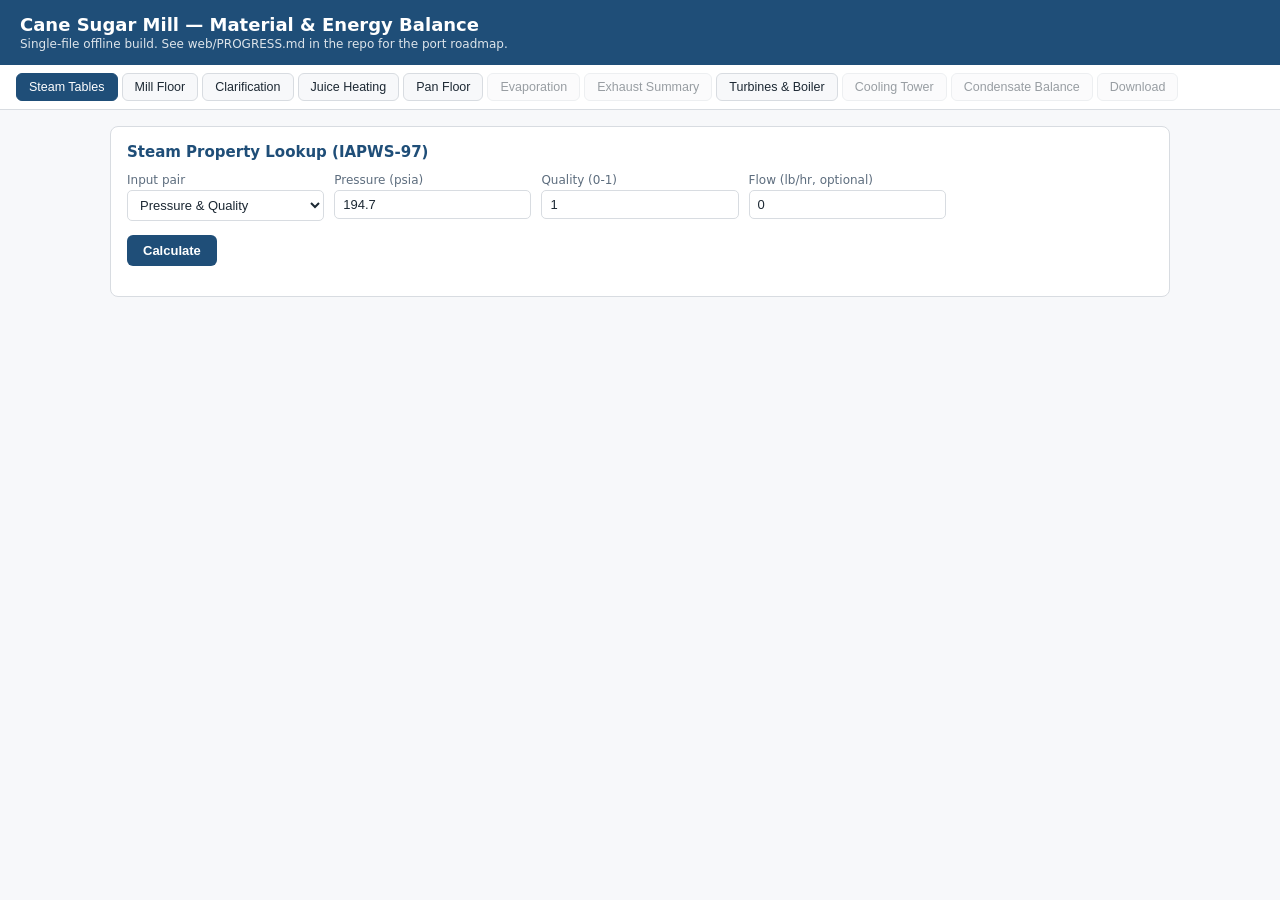
==== commit 33b5be11: "Phase 3a: port Pan Floor FBDM scheme to JS, wire Pan Floor tab Ports Massecuite.py, Pan.py, Crystall" ====
--- a/web/index.html
+++ b/web/index.html
@@ -644,92 +644,6 @@
 
 </script>
 <script>
-// English-unit wrapper around IAPWS97, mirroring Python's SteamStream class
-// (SteamStream.py) property-for-property so the rest of the JS port reads
-// exactly like the Python domain classes it's replacing.
-//
-// Pass any 2 of {T (F), P (psia), h (BTU/lb), s (BTU/lb-R), x (0-1)}.
-
-(function (root) {
-  'use strict';
-
-  const IAPWS97 = (typeof module !== 'undefined' && module.exports) ? require('./iapws97.js') : root.IAPWS97;
-
-  const MPA_PER_PSIA = 0.00689476;
-  const KJKG_PER_BTULB = 2.326;
-  const KJKGK_PER_BTULBR = 4.1868;
-  const M3KG_PER_FT3LB = 1 / 16.0185; // ft3/lb -> m3/kg
-
-  const fToK = (f) => (f - 32) * 5 / 9 + 273.15;
-  const kToF = (k) => (k - 273.15) * 9 / 5 + 32;
-  const psiaToMpa = (p) => p * MPA_PER_PSIA;
-  const mpaToPsia = (p) => p / MPA_PER_PSIA;
-  const btuLbToKjKg = (h) => h * KJKG_PER_BTULB;
-  const kjKgToBtuLb = (h) => h / KJKG_PER_BTULB;
-  const btuLbRToKjKgK = (s) => s * KJKGK_PER_BTULBR;
-  const kjKgKToBtuLbR = (s) => s / KJKGK_PER_BTULBR;
-  const m3KgToFt3Lb = (v) => v / M3KG_PER_FT3LB;
-
-  class SteamStream {
-    constructor({ T, P, h, s, x, flow_lb_per_hr = 0 } = {}) {
-      this.flow_lb_per_hr = flow_lb_per_hr;
-      this._definingParams = { T, P, h, s, x };
-      this._state = SteamStream._buildState({ T, P, h, s, x });
-    }
-
-    static _buildState({ T, P, h, s, x }) {
-      const kwargs = {};
-      if (T !== undefined) kwargs.T = fToK(T);
-      if (P !== undefined) kwargs.P = psiaToMpa(P);
-      if (h !== undefined) kwargs.h = btuLbToKjKg(h);
-      if (s !== undefined) kwargs.s = btuLbRToKjKgK(s);
-      if (x !== undefined) kwargs.x = x;
-      return IAPWS97.solve(kwargs);
-    }
-
-    update({ T, P, h, s, x } = {}) {
-      this._state = SteamStream._buildState({ T, P, h, s, x });
-    }
-
-    get T() { return kToF(this._state.T); }
-    get P() { return mpaToPsia(this._state.P); }
-    get h() { return kjKgToBtuLb(this._state.h); }
-    get s() { return kjKgKToBtuLbR(this._state.s); }
-    get x() { return this._state.x; }
-    get v() { return m3KgToFt3Lb(this._state.v); }
-    get rho() { return 1 / this.v; }
-
-    get h_fg() {
-      const satLiq = IAPWS97.solve({ P: this._state.P, x: 0 });
-      const satVap = IAPWS97.solve({ P: this._state.P, x: 1 });
-      return kjKgToBtuLb(satVap.h - satLiq.h);
-    }
-
-    get is_superheated() {
-      const satVap = IAPWS97.solve({ P: this._state.P, x: 1 });
-      const satTempF = kToF(satVap.T);
-      return this.T > satTempF + 0.01;
-    }
-
-    properties() {
-      return {
-        flow_lb_per_hr: this.flow_lb_per_hr,
-        T: this.T, P: this.P, h: this.h, s: this.s, x: this.x,
-        v: this.v, rho: this.rho, h_fg: this.h_fg,
-        is_superheated: this.is_superheated,
-      };
-    }
-  }
-
-  if (typeof module !== 'undefined' && module.exports) {
-    module.exports = SteamStream;
-  } else {
-    root.SteamStream = SteamStream;
-  }
-})(typeof window !== 'undefined' ? window : globalThis);
-
-</script>
-<script>
 // Port of SugarStream.py + sugar_stream_properties.py. A generic sugar
 // solution stream (brix/purity/flow/temp/pressure/level) used throughout the
 // mill balance (mixed juice, clarified juice, syrup, massecuite, etc). Fast
@@ -901,6 +815,115 @@
     module.exports = SugarStream;
   } else {
     root.SugarStream = SugarStream;
+  }
+})(typeof window !== 'undefined' ? window : globalThis);
+
+</script>
+<script>
+// English-unit wrapper around IAPWS97, mirroring Python's SteamStream class
+// (SteamStream.py) property-for-property so the rest of the JS port reads
+// exactly like the Python domain classes it's replacing.
+//
+// Pass any 2 of {T (F), P (psia), h (BTU/lb), s (BTU/lb-R), x (0-1)}.
+
+(function (root) {
+  'use strict';
+
+  const IAPWS97 = (typeof module !== 'undefined' && module.exports) ? require('./iapws97.js') : root.IAPWS97;
+  const SugarStream = (typeof module !== 'undefined' && module.exports) ? require('./sugar_stream.js') : root.SugarStream;
+  const { satSteamTemp, getLatentHeat } = SugarStream._properties;
+
+  const MPA_PER_PSIA = 0.00689476;
+  const KJKG_PER_BTULB = 2.326;
+  const KJKGK_PER_BTULBR = 4.1868;
+  const M3KG_PER_FT3LB = 1 / 16.0185; // ft3/lb -> m3/kg
+
+  const fToK = (f) => (f - 32) * 5 / 9 + 273.15;
+  const kToF = (k) => (k - 273.15) * 9 / 5 + 32;
+  const psiaToMpa = (p) => p * MPA_PER_PSIA;
+  const mpaToPsia = (p) => p / MPA_PER_PSIA;
+  const btuLbToKjKg = (h) => h * KJKG_PER_BTULB;
+  const kjKgToBtuLb = (h) => h / KJKG_PER_BTULB;
+  const btuLbRToKjKgK = (s) => s * KJKGK_PER_BTULBR;
+  const kjKgKToBtuLbR = (s) => s / KJKGK_PER_BTULBR;
+  const m3KgToFt3Lb = (v) => v / M3KG_PER_FT3LB;
+
+  class SteamStream {
+    constructor({ T, P, h, s, x, flow_lb_per_hr = 0 } = {}) {
+      this.flow_lb_per_hr = flow_lb_per_hr;
+      this._definingParams = { T, P, h, s, x };
+      this._state = SteamStream._buildState({ T, P, h, s, x });
+    }
+
+    static _buildState({ T, P, h, s, x }) {
+      const kwargs = {};
+      if (T !== undefined) kwargs.T = fToK(T);
+      if (P !== undefined) kwargs.P = psiaToMpa(P);
+      if (h !== undefined) kwargs.h = btuLbToKjKg(h);
+      if (s !== undefined) kwargs.s = btuLbRToKjKgK(s);
+      if (x !== undefined) kwargs.x = x;
+      return IAPWS97.solve(kwargs);
+    }
+
+    update({ T, P, h, s, x } = {}) {
+      this._state = SteamStream._buildState({ T, P, h, s, x });
+    }
+
+    get T() { return kToF(this._state.T); }
+    get P() { return mpaToPsia(this._state.P); }
+    get h() { return kjKgToBtuLb(this._state.h); }
+    get s() { return kjKgKToBtuLbR(this._state.s); }
+    get x() { return this._state.x; }
+    get v() { return m3KgToFt3Lb(this._state.v); }
+    get rho() { return 1 / this.v; }
+
+    get h_fg() {
+      const satLiq = IAPWS97.solve({ P: this._state.P, x: 0 });
+      const satVap = IAPWS97.solve({ P: this._state.P, x: 1 });
+      return kjKgToBtuLb(satVap.h - satLiq.h);
+    }
+
+    get is_superheated() {
+      const satVap = IAPWS97.solve({ P: this._state.P, x: 1 });
+      const satTempF = kToF(satVap.T);
+      return this.T > satTempF + 0.01;
+    }
+
+    properties() {
+      return {
+        flow_lb_per_hr: this.flow_lb_per_hr,
+        T: this.T, P: this.P, h: this.h, s: this.s, x: this.x,
+        v: this.v, rho: this.rho, h_fg: this.h_fg,
+        is_superheated: this.is_superheated,
+      };
+    }
+  }
+
+  // A simpler steam stream class specifically for evaporator/pan trial-and-error
+  // calculations, built for speed (fast polynomial correlations, not full
+  // IAPWS97) -- mirrors Python's EvaporatorSteam, also defined in SteamStream.py.
+  // Only valid for 1-60 psia, same range as the sugar_stream_properties.py
+  // correlations it wraps.
+  class EvaporatorSteam {
+    constructor(P_psia = 14.7, flow_lb_per_hr = 0) {
+      this.P_psia = P_psia;
+      this.flow_lb_per_hr = flow_lb_per_hr;
+    }
+
+    get sat_temp_deg_F() { return satSteamTemp(this.P_psia); }
+    get h_fg() { return getLatentHeat(this.P_psia); }
+
+    properties() {
+      return { P_psia: this.P_psia, flow_lb_per_hr: this.flow_lb_per_hr, sat_temp_deg_F: this.sat_temp_deg_F, h_fg: this.h_fg };
+    }
+  }
+
+  if (typeof module !== 'undefined' && module.exports) {
+    module.exports = SteamStream;
+    module.exports.EvaporatorSteam = EvaporatorSteam;
+  } else {
+    root.SteamStream = SteamStream;
+    root.EvaporatorSteam = EvaporatorSteam;
   }
 })(typeof window !== 'undefined' ? window : globalThis);
 
@@ -2205,6 +2228,1207 @@
 
 </script>
 <script>
+// Port of Massecuite.py — massecuite state in a vacuum pan (or off-boiling in
+// a crystallizer/reheater/transport). BPR regression sourced from Birkett fig
+// 12.14 in his Nicholl's Class Notes (deg F). Valid range: ml_purity 30-100,
+// below 60 is extrapolated.
+
+(function (root) {
+  'use strict';
+
+  const SugarStream = (typeof module !== 'undefined' && module.exports) ? require('./sugar_stream.js') : root.SugarStream;
+  const { satSteamTemp, getCp, specificGravity } = SugarStream._properties;
+
+  // --- BPR regression, built once at module load (mirrors the Python
+  // module-level _build_bpr_regression() call) ---
+  const _PURITIES = [100, 90, 80, 70, 60];
+  const _Y1 = [9.9, 11, 12.5, 14.1, 16.3];   // BPR (F) at T = 130F
+  const _Y2 = [14.6, 16, 18, 20.3, 22.8];    // BPR (F) at T = 185F
+  const _T1 = 130, _T2 = 185;
+
+  // np.polyfit(x, y, 1) — least-squares line, returned as [slope, intercept].
+  function linearFit(xs, ys) {
+    const n = xs.length;
+    let sx = 0, sy = 0, sxx = 0, sxy = 0;
+    for (let i = 0; i < n; i++) {
+      sx += xs[i]; sy += ys[i]; sxx += xs[i] * xs[i]; sxy += xs[i] * ys[i];
+    }
+    const slope = (n * sxy - sx * sy) / (n * sxx - sx * sx);
+    const intercept = (sy - slope * sx) / n;
+    return [slope, intercept];
+  }
+
+  function _buildBprRegression() {
+    const slopes = [], bs = [];
+    for (let i = 0; i < _PURITIES.length; i++) {
+      const m = (_Y2[i] - _Y1[i]) / (_T2 - _T1);
+      slopes.push(m);
+      bs.push(_Y2[i] - m * _T2);
+    }
+    return [linearFit(_PURITIES, slopes), linearFit(_PURITIES, bs)];
+  }
+
+  const [_slopeCoef, _bCoef] = _buildBprRegression();
+  const _slopePoly = (purity) => _slopeCoef[0] * purity + _slopeCoef[1];
+  const _bPoly = (purity) => _bCoef[0] * purity + _bCoef[1];
+
+  const PURITY_MIN = 20;
+  const PURITY_MAX = 100;
+
+  class Massecuite {
+    constructor({ ml_purity, masse_purity, masse_brix, inches_vacuum,
+                  supersaturation = null, head_ft = null,
+                  flow_lb_hr = null, temp_F = null } = {}) {
+      if (!(ml_purity >= PURITY_MIN && ml_purity <= PURITY_MAX)) {
+        throw new Error(`Mother liquor purity ${ml_purity} is outside the supported range (${PURITY_MIN}-${PURITY_MAX}).`);
+      }
+      if (masse_purity < ml_purity) {
+        throw new Error(`Massecuite purity (${masse_purity}) cannot be less than mother liquor purity (${ml_purity}).`);
+      }
+      const ssGiven = supersaturation !== null && supersaturation !== undefined;
+      const tempGiven = temp_F !== null && temp_F !== undefined;
+      if (ssGiven === tempGiven) {
+        throw new Error('Give exactly one of supersaturation (boiling mode) or temp_F (set-temperature mode).');
+      }
+      if (ssGiven && (head_ft === null || head_ft === undefined)) {
+        throw new Error('head_ft is required in boiling (supersaturation) mode.');
+      }
+      this.ml_purity = ml_purity;
+      this.masse_purity = masse_purity;
+      this.masse_brix = masse_brix;
+      this.inches_vacuum = inches_vacuum;
+      this.supersaturation = ssGiven ? supersaturation : null;
+      this.head_ft = head_ft;
+      this.flow_lb_hr = flow_lb_hr;
+      this.temp_F = tempGiven ? temp_F : null;
+
+      this._surfaceSolveCache = null;
+      this._headSolveCache = null;
+    }
+
+    copy(changes = {}) {
+      const params = {
+        ml_purity: this.ml_purity,
+        masse_purity: this.masse_purity,
+        masse_brix: this.masse_brix,
+        inches_vacuum: this.inches_vacuum,
+        supersaturation: this.supersaturation,
+        head_ft: this.head_ft,
+        flow_lb_hr: this.flow_lb_hr,
+        temp_F: this.temp_F,
+      };
+      if (changes.temp_F !== undefined && changes.temp_F !== null) {
+        params.supersaturation = null;
+      }
+      if (changes.supersaturation !== undefined && changes.supersaturation !== null) {
+        params.temp_F = null;
+      }
+      Object.assign(params, changes);
+      return new Massecuite(params);
+    }
+
+    // ------------------------------------------------------------------
+    // Private helpers (temperature-parameterized, used during iteration)
+    // ------------------------------------------------------------------
+
+    _densityAt() {
+      return specificGravity(this.masse_brix) * 62.4;
+    }
+
+    _requireBoiling() {
+      if (this.temp_F !== null) {
+        throw new Error(
+          'This property needs the boiling solve, but this massecuite was built with an ' +
+          'explicit temp_F (set-temperature mode) -- BPR-based supersaturation is only ' +
+          'meaningful at boiling equilibrium. Use copy({supersaturation: ...}) if it is back in a pan.'
+        );
+      }
+    }
+
+    _satBprAt(temp_F) {
+      return _slopePoly(this.ml_purity) * temp_F + _bPoly(this.ml_purity);
+    }
+
+    // ------------------------------------------------------------------
+    // Vapor space pressure
+    // ------------------------------------------------------------------
+
+    get vapor_pressure_psia() {
+      return 14.696 - this.inches_vacuum * 0.491154;
+    }
+
+    // ------------------------------------------------------------------
+    // Cached solves (run once, memoized like Python's functools.cached_property)
+    // ------------------------------------------------------------------
+
+    _surfaceSolve() {
+      if (this._surfaceSolveCache) return this._surfaceSolveCache;
+      this._requireBoiling();
+      const water_bp = satSteamTemp(this.vapor_pressure_psia);
+      let T = water_bp + 20;
+      for (let i = 0; i < 100; i++) {
+        const T_new = water_bp + this.supersaturation * this._satBprAt(T);
+        if (Math.abs(T_new - T) < 1e-6) {
+          this._surfaceSolveCache = [T_new, water_bp];
+          return this._surfaceSolveCache;
+        }
+        T = T_new;
+      }
+      throw new Error('Massecuite surface solve did not converge');
+    }
+
+    _headSolve() {
+      if (this._headSolveCache) return this._headSolveCache;
+      this._requireBoiling();
+      const P_vapor = this.vapor_pressure_psia;
+      let T = satSteamTemp(P_vapor) + 20;
+      for (let i = 0; i < 100; i++) {
+        const delta_P = this._densityAt() * this.head_ft / 144;
+        const water_bp_head = satSteamTemp(P_vapor + delta_P);
+        const T_new = water_bp_head + this.supersaturation * this._satBprAt(T);
+        if (Math.abs(T_new - T) < 1e-6) {
+          this._headSolveCache = [T_new, water_bp_head];
+          return this._headSolveCache;
+        }
+        T = T_new;
+      }
+      throw new Error('Massecuite head solve did not converge');
+    }
+
+    // ------------------------------------------------------------------
+    // Surface condition (head = 0)
+    // ------------------------------------------------------------------
+
+    get water_bp_surface() { return this._surfaceSolve()[1]; }
+    get massecuite_temp_surface() { return this._surfaceSolve()[0]; }
+    get bpr_at_surface() { return this.massecuite_temp_surface - this.water_bp_surface; }
+
+    // ------------------------------------------------------------------
+    // Head condition (at specified depth)
+    // ------------------------------------------------------------------
+
+    get water_bp_at_head() { return this._headSolve()[1]; }
+
+    get massecuite_temp() {
+      if (this.temp_F !== null) return this.temp_F;
+      return this._headSolve()[0];
+    }
+
+    get bpr_at_head() { return this.massecuite_temp - this.water_bp_at_head; }
+
+    // ------------------------------------------------------------------
+    // Physical properties at the converged head temperature
+    // ------------------------------------------------------------------
+
+    get density() { return this._densityAt(); }
+
+    get saturation_bpr() { return this._satBprAt(this.massecuite_temp); }
+
+    get specific_heat() { return getCp(this.masse_brix); }
+
+    // ------------------------------------------------------------------
+    // Composition
+    // ------------------------------------------------------------------
+
+    get crystal_content() {
+      return this.masse_brix * (this.masse_purity - this.ml_purity) / (100 - this.ml_purity);
+    }
+
+    get mother_liquor_brix() {
+      return 100 - 100 * (100 - this.masse_brix) / (100 - this.crystal_content);
+    }
+
+    get crystal_yield_pct_brix() {
+      return (this.masse_purity - this.ml_purity) / (100 - this.ml_purity) * 100;
+    }
+
+    // ------------------------------------------------------------------
+    // Flow-based properties (require flow_lb_hr to be set)
+    // ------------------------------------------------------------------
+
+    _checkFlow() {
+      if (this.flow_lb_hr === null || this.flow_lb_hr === undefined) {
+        throw new Error('flow_lb_hr is not set -- pass it to the constructor or assign it directly.');
+      }
+    }
+
+    get solids_flow() {
+      this._checkFlow();
+      return this.masse_brix / 100 * this.flow_lb_hr;
+    }
+
+    get pol_flow() {
+      this._checkFlow();
+      return this.masse_purity * this.masse_brix / 10000 * this.flow_lb_hr;
+    }
+
+    get cu_ft_hr() {
+      return this.flow_lb_hr / this.density;
+    }
+
+    // ------------------------------------------------------------------
+    // Display
+    // ------------------------------------------------------------------
+
+    properties() {
+      const d = {
+        ml_purity: this.ml_purity,
+        masse_purity: this.masse_purity,
+        masse_brix: this.masse_brix,
+        crystal_content_pct: this.crystal_content,
+        mother_liquor_brix: this.mother_liquor_brix,
+        crystal_yield_pct_brix_pct: this.crystal_yield_pct_brix,
+        density_lb_ft3: this.density,
+        massecuite_temp: this.massecuite_temp,
+        sat_bpr: this.saturation_bpr,
+      };
+      if (this.temp_F === null) {
+        Object.assign(d, {
+          inches_vacuum: this.inches_vacuum,
+          vapor_pressure_psia: this.vapor_pressure_psia,
+          supersaturation: this.supersaturation,
+          head_ft: this.head_ft,
+          water_bp_surface: this.water_bp_surface,
+          massecuite_temp_surf: this.massecuite_temp_surface,
+          bpr_at_surface: this.bpr_at_surface,
+          water_bp_at_head: this.water_bp_at_head,
+          bpr_at_head: this.bpr_at_head,
+        });
+      }
+      if (this.flow_lb_hr !== null && this.flow_lb_hr !== undefined) {
+        d.flow_lb_hr = this.flow_lb_hr;
+        d.solids_flow = this.solids_flow;
+        d.pol_flow = this.pol_flow;
+      }
+      return d;
+    }
+  }
+
+  Massecuite._properties = { linearFit, _slopePoly, _bPoly };
+
+  if (typeof module !== 'undefined' && module.exports) {
+    module.exports = Massecuite;
+  } else {
+    root.Massecuite = Massecuite;
+  }
+})(typeof window !== 'undefined' ? window : globalThis);
+
+</script>
+<script>
+// Port of Pan.py — vacuum pan complete material and energy balance.
+// Massecuite purity is derived from the feed stream pol/solids balance (not
+// specified directly). Mother liquor purity (ml_purity) is a direct user
+// input; crystal yield is derived from ml_purity and masse_purity.
+
+(function (root) {
+  'use strict';
+
+  const SugarStream = (typeof module !== 'undefined' && module.exports) ? require('./sugar_stream.js') : root.SugarStream;
+  const Massecuite = (typeof module !== 'undefined' && module.exports) ? require('./massecuite.js') : root.Massecuite;
+  const EvaporatorSteam = (typeof module !== 'undefined' && module.exports) ? require('./steam_stream.js').EvaporatorSteam : root.EvaporatorSteam;
+
+  class Pan {
+    constructor({ feed_streams = null, heating_surface_ft2, inches_vacuum, supersaturation,
+                  head_ft, masse_brix, ml_purity, calandria_pressure_psia = 21.696,
+                  heat_loss_factor = 0.0, name = 'Pan', steam_type = 0 } = {}) {
+      if (feed_streams === null || feed_streams === undefined) {
+        this.feed_streams = [new SugarStream({ brix: 65, purity: 88, flow_lb_per_hr: 100, temp_deg_F: 140 })];
+      } else {
+        this.feed_streams = Array.isArray(feed_streams) ? feed_streams : [feed_streams];
+      }
+      this.heating_surface_ft2 = heating_surface_ft2;
+      this.inches_vacuum = inches_vacuum;
+      this.supersaturation = supersaturation;
+      this.head_ft = head_ft;
+      this.masse_brix = masse_brix;
+      this.ml_purity = ml_purity;
+      this.crys_yld_frac_brix = (this.masse_purity - ml_purity) / (100 - ml_purity);
+      this.calandria_pressure_psia = calandria_pressure_psia;
+      this.heat_loss_factor = heat_loss_factor;
+      this.name = name;
+      this.steam_type = steam_type; // 0 = Exh, 1 = V1, 2 = V2, 3 = V3, 4 = V4
+
+      this.massecuite = new Massecuite({
+        ml_purity: this.ml_purity,
+        masse_purity: this.masse_purity,
+        masse_brix: masse_brix,
+        inches_vacuum: inches_vacuum,
+        supersaturation: supersaturation,
+        head_ft: head_ft,
+      });
+    }
+
+    // ------------------------------------------------------------------
+    // Calandria steam (computed live from calandria_pressure_psia)
+    // ------------------------------------------------------------------
+
+    get _calandria_steam() {
+      return new EvaporatorSteam(this.calandria_pressure_psia);
+    }
+
+    get calandria_T_sat_F() { return this._calandria_steam.sat_temp_deg_F; }
+    get h_fg_calandria() { return this._calandria_steam.h_fg; }
+
+    // ------------------------------------------------------------------
+    // Feed-side helpers
+    // ------------------------------------------------------------------
+
+    static _cpSugar(brix) {
+      return 1.0 - 0.006 * brix;
+    }
+
+    get feed_flow_lb_hr() {
+      return this.feed_streams.reduce((s, f) => s + f.flow_lb_per_hr, 0);
+    }
+
+    get feed_solids_lb_hr() {
+      return this.feed_streams.reduce((s, f) => s + f.flow_lb_per_hr * f.brix / 100, 0);
+    }
+
+    get feed_temp_F() {
+      return this.feed_streams.reduce((s, f) => s + f.flow_lb_per_hr * f.temp_deg_F, 0) / this.feed_flow_lb_hr;
+    }
+
+    get masse_purity() {
+      const total_pol = this.feed_streams.reduce((s, f) => s + f.flow_lb_per_hr * f.purity * f.brix / 10000, 0);
+      const total_solids = this.feed_solids_lb_hr;
+      return total_pol / total_solids * 100;
+    }
+
+    get cp_massecuite() { return Pan._cpSugar(this.masse_brix); }
+
+    // ------------------------------------------------------------------
+    // Material balance
+    // ------------------------------------------------------------------
+
+    get massecuite_flow_lb_hr() {
+      return this.feed_solids_lb_hr / (this.masse_brix / 100);
+    }
+
+    get water_evaporated_lb_hr() {
+      return this.feed_flow_lb_hr - this.massecuite_flow_lb_hr;
+    }
+
+    // ------------------------------------------------------------------
+    // Energy balance (h_fg here is at vapor-space pressure, not calandria)
+    // ------------------------------------------------------------------
+
+    get h_fg_vapor() {
+      return new EvaporatorSteam(this.massecuite.vapor_pressure_psia).h_fg;
+    }
+
+    get heat_sensible_btu_hr() {
+      return this.feed_flow_lb_hr * this.cp_massecuite * (this.massecuite.massecuite_temp - this.feed_temp_F);
+    }
+
+    get heat_evaporation_btu_hr() {
+      return this.water_evaporated_lb_hr * this.h_fg_vapor;
+    }
+
+    get heat_loss_btu_hr() {
+      return (this.heat_sensible_btu_hr + this.heat_evaporation_btu_hr) * this.heat_loss_factor;
+    }
+
+    get heat_transfer_btu_hr() {
+      return this.heat_sensible_btu_hr + this.heat_evaporation_btu_hr + this.heat_loss_btu_hr;
+    }
+
+    // ------------------------------------------------------------------
+    // Steam consumption (h_fg here is the calandria-side standard value)
+    // ------------------------------------------------------------------
+
+    get steam_flow_lb_hr() {
+      return this.heat_transfer_btu_hr / this.h_fg_calandria;
+    }
+
+    get steam_to_evaporation_ratio() {
+      return this.steam_flow_lb_hr / this.water_evaporated_lb_hr;
+    }
+
+    // ------------------------------------------------------------------
+    // Back-calculated heat transfer coefficient
+    // ------------------------------------------------------------------
+
+    get delta_T() {
+      const dT = this.calandria_T_sat_F - this.massecuite.massecuite_temp;
+      if (dT <= 0) {
+        throw new Error(
+          `Calandria steam T_sat (${this.calandria_T_sat_F.toFixed(1)}°F at ` +
+          `${this.calandria_pressure_psia.toFixed(2)} psia) must exceed ` +
+          `massecuite boiling point (${this.massecuite.massecuite_temp.toFixed(1)}°F).`
+        );
+      }
+      return dT;
+    }
+
+    get U_btu_hr_ft2_F() {
+      return this.heat_transfer_btu_hr / (this.heating_surface_ft2 * this.delta_T);
+    }
+
+    // ------------------------------------------------------------------
+    // Vapor leaving the pan
+    // ------------------------------------------------------------------
+
+    get vapor_evaporated() {
+      const P_vap = this.massecuite.vapor_pressure_psia;
+      return new EvaporatorSteam(P_vap, this.water_evaporated_lb_hr);
+    }
+
+    // ------------------------------------------------------------------
+    // Display
+    // ------------------------------------------------------------------
+
+    properties() {
+      return {
+        feed_flow_lb_hr: this.feed_flow_lb_hr,
+        feed_solids_lb_hr: this.feed_solids_lb_hr,
+        feed_temp_F: this.feed_temp_F,
+        ml_purity: this.ml_purity,
+        masse_purity: this.masse_purity,
+        masse_brix: this.masse_brix,
+        crystal_content_pct: this.massecuite.crystal_content,
+        mother_liquor_brix: this.massecuite.mother_liquor_brix,
+        crystal_yield_pct_brix: this.massecuite.crystal_yield_pct_brix,
+        massecuite_flow_lb_hr: this.massecuite_flow_lb_hr,
+        water_evaporated_lb_hr: this.water_evaporated_lb_hr,
+        inches_vacuum: this.inches_vacuum,
+        vapor_pressure_psia: this.massecuite.vapor_pressure_psia,
+        supersaturation: this.supersaturation,
+        head_ft: this.head_ft,
+        water_bp_surface_F: this.massecuite.water_bp_surface,
+        massecuite_temp_surface_F: this.massecuite.massecuite_temp_surface,
+        water_bp_at_head_F: this.massecuite.water_bp_at_head,
+        massecuite_temp_F: this.massecuite.massecuite_temp,
+        bpr_at_head_F: this.massecuite.bpr_at_head,
+        density_lb_ft3: this.massecuite.density,
+        cp_massecuite: this.cp_massecuite,
+        h_fg_vapor: this.h_fg_vapor,
+        heat_sensible_btu_hr: this.heat_sensible_btu_hr,
+        heat_evaporation_btu_hr: this.heat_evaporation_btu_hr,
+        heat_loss_factor: this.heat_loss_factor,
+        heat_loss_btu_hr: this.heat_loss_btu_hr,
+        heat_transfer_btu_hr: this.heat_transfer_btu_hr,
+        calandria_pressure_psia: this.calandria_pressure_psia,
+        calandria_T_sat_F: this.calandria_T_sat_F,
+        h_fg_calandria: this.h_fg_calandria,
+        steam_flow_lb_hr: this.steam_flow_lb_hr,
+        steam_to_evaporation_ratio: this.steam_to_evaporation_ratio,
+        delta_T_F: this.delta_T,
+        heating_surface_ft2: this.heating_surface_ft2,
+        U_btu_hr_ft2_F: this.U_btu_hr_ft2_F,
+      };
+    }
+  }
+
+  if (typeof module !== 'undefined' && module.exports) {
+    module.exports = Pan;
+  } else {
+    root.Pan = Pan;
+  }
+})(typeof window !== 'undefined' ? window : globalThis);
+
+</script>
+<script>
+// Port of Crystallizer_and_Reheater.py — water-cooled crystallizer and
+// hot-water reheater for low-grade (C) massecuite. Both are non-contact heat
+// exchangers: cooling/heating water never mixes with the massecuite, so
+// massecuite mass flow is conserved through each unit. Heat balance is
+// sensible-heat only -- heat of crystallization of sucrose is small and
+// neglected here.
+
+(function (root) {
+  'use strict';
+
+  const _CP_WATER = 1.0;       // BTU/lb-F
+  const _LB_PER_GAL_H2O = 8.34; // lb per US gallon of water
+
+  class Crystallizer {
+    constructor({ massecuite_in, massecuite_flow_lb_hr, masse_temp_out_deg_F = 120.0,
+                  ml_purity_out = null, water_temp_in_deg_F = 85.0, water_temp_out_deg_F = 105.0,
+                  name = 'Crystallizer' } = {}) {
+      if (water_temp_out_deg_F <= water_temp_in_deg_F) {
+        throw new Error(`Cooling water must leave hotter than it enters (${water_temp_in_deg_F}→${water_temp_out_deg_F}°F).`);
+      }
+      this.massecuite_in = massecuite_in;
+      this.massecuite_flow_lb_hr = massecuite_flow_lb_hr;
+      this.masse_temp_out_deg_F = masse_temp_out_deg_F;
+      this.ml_purity_out = ml_purity_out;
+      this.water_temp_in_deg_F = water_temp_in_deg_F;
+      this.water_temp_out_deg_F = water_temp_out_deg_F;
+      this.name = name;
+    }
+
+    get masse_temp_in_deg_F() { return this.massecuite_in.massecuite_temp; }
+
+    get massecuite_out() {
+      const ml_out = (this.ml_purity_out !== null && this.ml_purity_out !== undefined)
+        ? this.ml_purity_out : this.massecuite_in.ml_purity;
+      return this.massecuite_in.copy({ temp_F: this.masse_temp_out_deg_F, ml_purity: ml_out });
+    }
+
+    get crystal_growth_lb_hr() {
+      const delta_pct = this.massecuite_out.crystal_content - this.massecuite_in.crystal_content;
+      return this.massecuite_flow_lb_hr * delta_pct / 100.0;
+    }
+
+    get duty_btu_hr() {
+      const dT = this.masse_temp_in_deg_F - this.masse_temp_out_deg_F;
+      if (dT <= 0) {
+        throw new Error(`Crystallizer outlet (${this.masse_temp_out_deg_F}°F) must be cooler than the inlet massecuite (${this.masse_temp_in_deg_F.toFixed(1)}°F).`);
+      }
+      return this.massecuite_flow_lb_hr * this.massecuite_in.specific_heat * dT;
+    }
+
+    get water_lb_hr() {
+      return this.duty_btu_hr / (_CP_WATER * (this.water_temp_out_deg_F - this.water_temp_in_deg_F));
+    }
+
+    get water_gpm() { return this.water_lb_hr / (_LB_PER_GAL_H2O * 60); }
+
+    properties() {
+      return {
+        masse_flow_lb_hr: this.massecuite_flow_lb_hr,
+        masse_temp_in_F: this.masse_temp_in_deg_F,
+        masse_temp_out_F: this.masse_temp_out_deg_F,
+        ml_purity_in: this.massecuite_in.ml_purity,
+        ml_purity_out: this.massecuite_out.ml_purity,
+        crystal_content_in_pct: this.massecuite_in.crystal_content,
+        crystal_content_out_pct: this.massecuite_out.crystal_content,
+        crystal_growth_lb_hr: this.crystal_growth_lb_hr,
+        duty_btu_hr: this.duty_btu_hr,
+        water_temp_in_F: this.water_temp_in_deg_F,
+        water_temp_out_F: this.water_temp_out_deg_F,
+        water_lb_hr: this.water_lb_hr,
+        water_gpm: this.water_gpm,
+      };
+    }
+  }
+
+  class Reheater {
+    constructor({ massecuite_in, massecuite_flow_lb_hr, masse_temp_out_deg_F = 130.0,
+                  ml_purity_out = null, water_temp_in_deg_F = 150.0, water_temp_out_deg_F = 135.0,
+                  name = 'Reheater' } = {}) {
+      if (water_temp_in_deg_F <= water_temp_out_deg_F) {
+        throw new Error(`Heating water must enter hotter than it leaves (${water_temp_in_deg_F}→${water_temp_out_deg_F}°F).`);
+      }
+      this.massecuite_in = massecuite_in;
+      this.massecuite_flow_lb_hr = massecuite_flow_lb_hr;
+      this.masse_temp_out_deg_F = masse_temp_out_deg_F;
+      this.ml_purity_out = ml_purity_out;
+      this.water_temp_in_deg_F = water_temp_in_deg_F;
+      this.water_temp_out_deg_F = water_temp_out_deg_F;
+      this.name = name;
+    }
+
+    get masse_temp_in_deg_F() { return this.massecuite_in.massecuite_temp; }
+
+    get massecuite_out() {
+      const ml_out = (this.ml_purity_out !== null && this.ml_purity_out !== undefined)
+        ? this.ml_purity_out : this.massecuite_in.ml_purity;
+      return this.massecuite_in.copy({ temp_F: this.masse_temp_out_deg_F, ml_purity: ml_out });
+    }
+
+    get duty_btu_hr() {
+      const dT = this.masse_temp_out_deg_F - this.masse_temp_in_deg_F;
+      if (dT <= 0) {
+        throw new Error(`Reheater outlet (${this.masse_temp_out_deg_F}°F) must be hotter than the inlet massecuite (${this.masse_temp_in_deg_F.toFixed(1)}°F).`);
+      }
+      return this.massecuite_flow_lb_hr * this.massecuite_in.specific_heat * dT;
+    }
+
+    get water_lb_hr() {
+      return this.duty_btu_hr / (_CP_WATER * (this.water_temp_in_deg_F - this.water_temp_out_deg_F));
+    }
+
+    get water_gpm() { return this.water_lb_hr / (_LB_PER_GAL_H2O * 60); }
+
+    properties() {
+      return {
+        masse_flow_lb_hr: this.massecuite_flow_lb_hr,
+        masse_temp_in_F: this.masse_temp_in_deg_F,
+        masse_temp_out_F: this.masse_temp_out_deg_F,
+        ml_purity_out: this.massecuite_out.ml_purity,
+        duty_btu_hr: this.duty_btu_hr,
+        water_temp_in_F: this.water_temp_in_deg_F,
+        water_temp_out_F: this.water_temp_out_deg_F,
+        water_lb_hr: this.water_lb_hr,
+        water_gpm: this.water_gpm,
+      };
+    }
+  }
+
+  if (typeof module !== 'undefined' && module.exports) {
+    module.exports = { Crystallizer, Reheater };
+  } else {
+    root.Crystallizer = Crystallizer;
+    root.Reheater = Reheater;
+  }
+})(typeof window !== 'undefined' ? window : globalThis);
+
+</script>
+<script>
+// Port of Centrifugal.py — centrifugal separator, SJM (Sugar-Massecuite-
+// Molasses) material balance. Two-step approach: (1) SJM ideal split with
+// specified S, J, M0; (2) crystal loss as 100%-pol sucrose fragments dissolve
+// into molasses, updating M; (3) final SJM with updated M.
+
+(function (root) {
+  'use strict';
+
+  const SugarStream = (typeof module !== 'undefined' && module.exports) ? require('./sugar_stream.js') : root.SugarStream;
+
+  const _GAL_PER_FT3 = 7.48052; // US gallons per cubic foot
+
+  function _sugarDensityLbFt3(brix, temp_F = 77.0) {
+    const rho_20C = 0.99823 + 3.848e-3 * brix + 1.427e-5 * brix ** 2 + 1.5e-8 * brix ** 3;
+    const temp_C = (temp_F - 32) * 5 / 9;
+    return rho_20C * (1 - 4.1e-4 * (temp_C - 20)) * 62.428;
+  }
+
+  class Centrifugal {
+    constructor({ massecuite, massecuite_flow_lb_hr, target_molasses_brix = 85.0,
+                  purity_rise = 2.0, sugar_purity = 99.5, sugar_moisture = 0.5,
+                  name = 'Centrifugal', sugar_temp = 155, molasses_temp = 155 } = {}) {
+      this.massecuite = massecuite;
+      this.massecuite_flow_lb_hr = massecuite_flow_lb_hr;
+      this.target_molasses_brix = target_molasses_brix;
+      this.purity_rise = purity_rise;
+      this.sugar_purity = sugar_purity;
+      this.sugar_moisture = sugar_moisture;
+      this.name = name;
+      this.sugar_temp = sugar_temp;
+      this.molasses_temp = molasses_temp;
+    }
+
+    // ------------------------------------------------------------------
+    // SJM balance (S = sugar_purity, J = masse_purity, M = molasses_purity)
+    // ------------------------------------------------------------------
+
+    get massecuite_solids_lb_hr() {
+      return this.massecuite_flow_lb_hr * this.massecuite.masse_brix / 100.0;
+    }
+
+    get molasses_purity() {
+      return this.massecuite.ml_purity + this.purity_rise;
+    }
+
+    get crystals_to_sugar_lb_hr() {
+      const S = this.sugar_purity;
+      const J = this.massecuite.masse_purity;
+      const M = this.molasses_purity;
+      return this.massecuite_solids_lb_hr * (J - M) / (S - M);
+    }
+
+    // ------------------------------------------------------------------
+    // Sugar product
+    // ------------------------------------------------------------------
+
+    get sugar_wet_lb_hr() {
+      return this.crystals_to_sugar_lb_hr / (1.0 - this.sugar_moisture / 100.0);
+    }
+
+    get sugar_moisture_lb_hr() {
+      return this.sugar_wet_lb_hr - this.crystals_to_sugar_lb_hr;
+    }
+
+    get sugar_brix() { return 100.0 - this.sugar_moisture; }
+
+    get sugar_pol_lb_hr() {
+      return this.crystals_to_sugar_lb_hr * this.sugar_purity / 100.0;
+    }
+
+    // ------------------------------------------------------------------
+    // Molasses balance
+    // ------------------------------------------------------------------
+
+    get pol_in_lb_hr() {
+      return this.massecuite_solids_lb_hr * this.massecuite.masse_purity / 100.0;
+    }
+
+    get molasses_solids_lb_hr() {
+      return this.massecuite_solids_lb_hr - this.crystals_to_sugar_lb_hr;
+    }
+
+    get molasses_brix() { return this.target_molasses_brix; }
+
+    get molasses_flow_lb_hr() {
+      return this.molasses_solids_lb_hr / (this.target_molasses_brix / 100.0);
+    }
+
+    get wash_water_lb_hr() {
+      const ww = this.molasses_flow_lb_hr + this.sugar_wet_lb_hr - this.massecuite_flow_lb_hr;
+      if (ww < 0) {
+        const naturalBrix = this.molasses_solids_lb_hr / (this.massecuite_flow_lb_hr - this.sugar_wet_lb_hr) * 100;
+        throw new Error(
+          `target_molasses_brix (${this.target_molasses_brix.toFixed(1)}) is higher than the natural ` +
+          `molasses Brix without wash water (${naturalBrix.toFixed(1)}). ` +
+          'Lower the target or set it to None to skip washing.'
+        );
+      }
+      return ww;
+    }
+
+    get pol_to_sugar_lb_hr() { return this.sugar_pol_lb_hr; }
+
+    get pol_to_molasses_lb_hr() { return this.pol_in_lb_hr - this.pol_to_sugar_lb_hr; }
+
+    get molasses_density_lb_ft3() { return _sugarDensityLbFt3(this.molasses_brix, 77.0); }
+
+    get molasses_density_lb_gal() { return this.molasses_density_lb_ft3 / _GAL_PER_FT3; }
+
+    get molasses_flow_gal_min() { return this.molasses_flow_lb_hr / (this.molasses_density_lb_gal * 60.0); }
+
+    get sugar_pol() { return this.sugar_pol_lb_hr / this.sugar_wet_lb_hr * 100; }
+
+    // ------------------------------------------------------------------
+    // Crystal yield
+    // ------------------------------------------------------------------
+
+    get station_crystal_yield_pct_brix() {
+      const J = this.massecuite.masse_purity;
+      const M = this.molasses_purity;
+      return 100.0 * (J - M) / (100.0 - M);
+    }
+
+    get station_crystal_yield_pct_masse() {
+      return this.station_crystal_yield_pct_brix * this.massecuite.masse_brix / 100.0;
+    }
+
+    // ------------------------------------------------------------------
+    // Output streams
+    // ------------------------------------------------------------------
+
+    get sugar_stream() {
+      return new SugarStream({
+        brix: this.sugar_brix,
+        purity: this.sugar_purity,
+        flow_lb_per_hr: this.sugar_wet_lb_hr,
+        temp_deg_F: this.sugar_temp,
+        pressure_psia: 14.7,
+        level_ft: 0,
+      });
+    }
+
+    get molasses_stream() {
+      return new SugarStream({
+        brix: this.molasses_brix,
+        purity: this.molasses_purity,
+        flow_lb_per_hr: this.molasses_flow_lb_hr,
+        temp_deg_F: this.molasses_temp,
+        pressure_psia: 14.7,
+        level_ft: 0,
+      });
+    }
+
+    // ------------------------------------------------------------------
+    // Dict outputs
+    // ------------------------------------------------------------------
+
+    get sugar() {
+      return {
+        flow_wet_lb_hr: this.sugar_wet_lb_hr,
+        flow_dry_lb_hr: this.crystals_to_sugar_lb_hr,
+        pol_lb_hr: this.sugar_pol_lb_hr,
+        purity_pct: this.sugar_purity,
+        moisture_pct: this.sugar_moisture,
+      };
+    }
+
+    get molasses() {
+      return {
+        flow_lb_hr: this.molasses_flow_lb_hr,
+        brix: this.molasses_brix,
+        purity: this.molasses_purity,
+        pol_lb_hr: this.pol_to_molasses_lb_hr,
+      };
+    }
+
+    properties() {
+      return {
+        massecuite_flow_lb_hr: this.massecuite_flow_lb_hr,
+        masse_brix: this.massecuite.masse_brix,
+        masse_purity: this.massecuite.masse_purity,
+        ml_purity: this.massecuite.ml_purity,
+        sugar_purity_pct: this.sugar_purity,
+        molasses_purity_target: this.molasses_purity,
+        purity_rise: this.purity_rise,
+        target_molasses_brix: this.target_molasses_brix,
+        wash_water_lb_hr: this.wash_water_lb_hr,
+        sugar_solids_lb_hr: this.crystals_to_sugar_lb_hr,
+        sugar_moisture_pct: this.sugar_moisture,
+        sugar_wet_lb_hr: this.sugar_wet_lb_hr,
+        sugar_moisture_lb_hr: this.sugar_moisture_lb_hr,
+        sugar_pol_lb_hr: this.sugar_pol_lb_hr,
+        pol_in_lb_hr: this.pol_in_lb_hr,
+        pol_to_sugar_lb_hr: this.pol_to_sugar_lb_hr,
+        pol_to_molasses_lb_hr: this.pol_to_molasses_lb_hr,
+        molasses_flow_lb_hr: this.molasses_flow_lb_hr,
+        molasses_brix: this.molasses_brix,
+        molasses_purity: this.molasses_purity,
+        station_crystal_yield_pct_brix: this.station_crystal_yield_pct_brix,
+        station_crystal_yield_pct_masse: this.station_crystal_yield_pct_masse,
+      };
+    }
+  }
+
+  if (typeof module !== 'undefined' && module.exports) {
+    module.exports = Centrifugal;
+  } else {
+    root.Centrifugal = Centrifugal;
+  }
+})(typeof window !== 'undefined' ? window : globalThis);
+
+</script>
+<script>
+// Port of FourBoilingDoubleMagma.py — Four Boiling Double Magma pan floor
+// balance: A1, A2, B, C pans with grain pans. When constructing with Pan and
+// Centrifugal "config" objects, feed_streams/massecuite are ignored -- the
+// solver rebuilds a fresh Pan/Centrifugal each iteration with the real,
+// upstream-derived feed streams (see _rebuildPan/_rebuildCentrifugal), same
+// as the Python source.
+
+(function (root) {
+  'use strict';
+
+  const SugarStream = (typeof module !== 'undefined' && module.exports) ? require('./sugar_stream.js') : root.SugarStream;
+  const Pan = (typeof module !== 'undefined' && module.exports) ? require('./pan.js') : root.Pan;
+  const Centrifugal = (typeof module !== 'undefined' && module.exports) ? require('./centrifugal.js') : root.Centrifugal;
+  const { Crystallizer, Reheater } = (typeof module !== 'undefined' && module.exports) ? require('./crystallizer_reheater.js') : { Crystallizer: root.Crystallizer, Reheater: root.Reheater };
+  const condensate_utils = (typeof module !== 'undefined' && module.exports) ? require('./condensate_utils.js') : root.condensate_utils;
+
+  function makeMagma(sugar_stream, mingler_brix) {
+    const magma = SugarStream.copy(sugar_stream);
+    const solids = magma.solids_flow;
+    magma.brix = mingler_brix;
+    magma.flow_lb_per_hr = solids / magma.brix * 100;
+    return magma;
+  }
+
+  function makeRemelt(magma, remelt_brix) {
+    const remelt = SugarStream.copy(magma);
+    const brix_flow = magma.solids_flow;
+    const new_flow = brix_flow * 100 / remelt_brix;
+    const new_brix = brix_flow / new_flow * 100;
+    remelt.flow_lb_per_hr = new_flow;
+    remelt.brix = new_brix;
+    return remelt;
+  }
+
+  function diluteMolasses(mol, diluted_brix) {
+    const diluted = SugarStream.copy(mol);
+    diluted.brix = diluted_brix;
+    diluted.flow_lb_per_hr = mol.solids_flow / (diluted_brix / 100);
+    return diluted;
+  }
+
+  class FourBoilingDoubleMagma {
+    constructor({
+      syrup,
+      A1_pans, A2_pans, B_pans, C_pans, grain_pans,
+      A1_centrifugals, A2_centrifugals, B_centrifugals, C_centrifugals,
+      C_crystallizers = null, C_reheaters = null,
+      syrup_to_A1_pans_pct = 75, syrup_to_A2_pans_pct = 20,
+      a1_mol_to_A2_pct = 80, a1_mol_to_grain_pct = 3,
+      a2_mol_to_grain_pct = 3, b_mol_to_grain_pct = 10,
+      b_magma_A1_footing_pct = 40, b_magma_A2_footing_pct = 40,
+      c_magma_B_footing_pct = 80,
+      a1_mol_dilution_brix = 70, a2_mol_dilution_brix = 70, b_mol_dilution_brix = 70,
+      b_magma_brix = 92, c_magma_brix = 92,
+      b_remelt_brix = 65, c_remelt_brix = 65,
+      injection_water_temp_F = 90, condenser_leg_temp_drop_F = 5,
+      iterations = 15,
+    } = {}) {
+      this.syrup = syrup;
+      this.injection_water_temp_F = injection_water_temp_F;
+      this.condensor_leg_temp_drop_F = condenser_leg_temp_drop_F;
+
+      this._A1_pans_cfg = A1_pans;
+      this._A2_pans_cfg = A2_pans;
+      this._B_pans_cfg = B_pans;
+      this._C_pans_cfg = C_pans;
+      this._grain_pans_cfg = grain_pans;
+      this._A1_cen_cfg = A1_centrifugals;
+      this._A2_cen_cfg = A2_centrifugals;
+      this._B_cen_cfg = B_centrifugals;
+      this._C_cen_cfg = C_centrifugals;
+      this._C_crys_cfg = C_crystallizers !== null && C_crystallizers !== undefined
+        ? C_crystallizers
+        : new Crystallizer({ massecuite_in: null, massecuite_flow_lb_hr: 0, name: 'C Crystallizers' });
+      this._C_reheat_cfg = C_reheaters !== null && C_reheaters !== undefined
+        ? C_reheaters
+        : new Reheater({ massecuite_in: null, massecuite_flow_lb_hr: 0, name: 'C Reheaters' });
+
+      this.syrup_to_A1_pans_pct = syrup_to_A1_pans_pct;
+      this.syrup_to_A2_pans_pct = syrup_to_A2_pans_pct;
+      this.syrup_to_grain_pct = 100.0 - syrup_to_A1_pans_pct - syrup_to_A2_pans_pct;
+
+      this.a1_mol_to_A2_pct = a1_mol_to_A2_pct;
+      this.a1_mol_to_grain_pct = a1_mol_to_grain_pct;
+      this.a1_mol_to_B_pct = 100.0 - a1_mol_to_A2_pct - a1_mol_to_grain_pct;
+
+      this.a2_mol_to_grain_pct = a2_mol_to_grain_pct;
+      this.a2_mol_to_B_pct = 100.0 - a2_mol_to_grain_pct;
+
+      this.b_mol_to_grain_pct = b_mol_to_grain_pct;
+      this.b_mol_to_C_pct = 100.0 - b_mol_to_grain_pct;
+
+      this.b_magma_A1_footing_pct = b_magma_A1_footing_pct;
+      this.b_magma_A2_footing_pct = b_magma_A2_footing_pct;
+      this.b_magma_remelt_pct = 100.0 - b_magma_A1_footing_pct - b_magma_A2_footing_pct;
+
+      this.c_magma_B_footing_pct = c_magma_B_footing_pct;
+      this.c_magma_remelt_pct = 100.0 - c_magma_B_footing_pct;
+
+      this.a1_mol_dilution_brix = a1_mol_dilution_brix;
+      this.a2_mol_dilution_brix = a2_mol_dilution_brix;
+      this.b_mol_dilution_brix = b_mol_dilution_brix;
+      this.b_magma_brix = b_magma_brix;
+      this.c_magma_brix = c_magma_brix;
+      this.b_remelt_brix = b_remelt_brix;
+      this.c_remelt_brix = c_remelt_brix;
+
+      this._solve(iterations);
+    }
+
+    _rebuildPan(config, feed_streams) {
+      return new Pan({
+        feed_streams: feed_streams,
+        heating_surface_ft2: config.heating_surface_ft2,
+        inches_vacuum: config.inches_vacuum,
+        supersaturation: config.supersaturation,
+        head_ft: config.head_ft,
+        masse_brix: config.masse_brix,
+        ml_purity: config.ml_purity,
+        calandria_pressure_psia: config.calandria_pressure_psia,
+        heat_loss_factor: config.heat_loss_factor,
+        name: config.name,
+        steam_type: config.steam_type,
+      });
+    }
+
+    _rebuildCentrifugal(config, massecuite, massecuite_flow_lb_hr) {
+      return new Centrifugal({
+        massecuite: massecuite,
+        massecuite_flow_lb_hr: massecuite_flow_lb_hr,
+        target_molasses_brix: config.target_molasses_brix,
+        purity_rise: config.purity_rise,
+        sugar_purity: config.sugar_purity,
+        sugar_moisture: config.sugar_moisture,
+        name: config.name,
+        sugar_temp: config.sugar_temp,
+        molasses_temp: config.molasses_temp,
+      });
+    }
+
+    _rebuildCrystallizer(config, massecuite_in, massecuite_flow_lb_hr) {
+      return new Crystallizer({
+        massecuite_in: massecuite_in,
+        massecuite_flow_lb_hr: massecuite_flow_lb_hr,
+        masse_temp_out_deg_F: config.masse_temp_out_deg_F,
+        ml_purity_out: config.ml_purity_out,
+        water_temp_in_deg_F: config.water_temp_in_deg_F,
+        water_temp_out_deg_F: config.water_temp_out_deg_F,
+        name: config.name,
+      });
+    }
+
+    _rebuildReheater(config, massecuite_in, massecuite_flow_lb_hr) {
+      return new Reheater({
+        massecuite_in: massecuite_in,
+        massecuite_flow_lb_hr: massecuite_flow_lb_hr,
+        masse_temp_out_deg_F: config.masse_temp_out_deg_F,
+        ml_purity_out: config.ml_purity_out,
+        water_temp_in_deg_F: config.water_temp_in_deg_F,
+        water_temp_out_deg_F: config.water_temp_out_deg_F,
+        name: config.name,
+      });
+    }
+
+    _solve(iterations = 15) {
+      let b_magma_A1_footing = new SugarStream({ brix: this.b_magma_brix, purity: 92, flow_lb_per_hr: 0, temp_deg_F: 130 });
+      let b_magma_A2_footing = new SugarStream({ brix: this.b_magma_brix, purity: 92, flow_lb_per_hr: 0, temp_deg_F: 130 });
+      let c_magma_B_footing = new SugarStream({ brix: this.c_magma_brix, purity: 85, flow_lb_per_hr: 0, temp_deg_F: 130 });
+
+      let syrup_as_fed = SugarStream.copy(this.syrup);
+
+      let a1_mol_diluted, a2_mol_diluted, b_mol_diluted;
+      let b_magma, c_magma, b_magma_to_rmlt, c_magma_to_rmlt, b_remelt, c_remelt;
+
+      for (let iter = 0; iter < iterations; iter++) {
+        // -- Split syrup --
+        const syrup_to_A1 = SugarStream.copy(syrup_as_fed);
+        syrup_to_A1.flow_lb_per_hr = this.syrup_to_A1_pans_pct / 100 * syrup_as_fed.flow_lb_per_hr;
+
+        const syrup_to_A2 = SugarStream.copy(syrup_as_fed);
+        syrup_to_A2.flow_lb_per_hr = this.syrup_to_A2_pans_pct / 100 * syrup_as_fed.flow_lb_per_hr;
+
+        const syrup_to_grain = SugarStream.copy(syrup_as_fed);
+        syrup_to_grain.flow_lb_per_hr = this.syrup_to_grain_pct / 100 * syrup_as_fed.flow_lb_per_hr;
+
+        // -- A1 pans --
+        this.A1_pans = this._rebuildPan(this._A1_pans_cfg, [syrup_to_A1, b_magma_A1_footing]);
+        this.A1_centrifugals = this._rebuildCentrifugal(this._A1_cen_cfg, this.A1_pans.massecuite, this.A1_pans.massecuite_flow_lb_hr);
+
+        a1_mol_diluted = diluteMolasses(this.A1_centrifugals.molasses_stream, this.a1_mol_dilution_brix);
+
+        const a1_mol_to_A2 = SugarStream.copy(a1_mol_diluted);
+        a1_mol_to_A2.flow_lb_per_hr = this.a1_mol_to_A2_pct / 100 * a1_mol_diluted.flow_lb_per_hr;
+
+        const a1_mol_to_grain = SugarStream.copy(a1_mol_diluted);
+        a1_mol_to_grain.flow_lb_per_hr = this.a1_mol_to_grain_pct / 100 * a1_mol_diluted.flow_lb_per_hr;
+
+        const a1_mol_to_B = SugarStream.copy(a1_mol_diluted);
+        a1_mol_to_B.flow_lb_per_hr = this.a1_mol_to_B_pct / 100 * a1_mol_diluted.flow_lb_per_hr;
+
+        // -- A2 pans --
+        this.A2_pans = this._rebuildPan(this._A2_pans_cfg, [syrup_to_A2, a1_mol_to_A2, b_magma_A2_footing]);
+        this.A2_centrifugals = this._rebuildCentrifugal(this._A2_cen_cfg, this.A2_pans.massecuite, this.A2_pans.massecuite_flow_lb_hr);
+
+        a2_mol_diluted = diluteMolasses(this.A2_centrifugals.molasses_stream, this.a2_mol_dilution_brix);
+
+        const a2_mol_to_grain = SugarStream.copy(a2_mol_diluted);
+        a2_mol_to_grain.flow_lb_per_hr = this.a2_mol_to_grain_pct / 100 * a2_mol_diluted.flow_lb_per_hr;
+
+        const a2_mol_to_B = SugarStream.copy(a2_mol_diluted);
+        a2_mol_to_B.flow_lb_per_hr = this.a2_mol_to_B_pct / 100 * a2_mol_diluted.flow_lb_per_hr;
+
+        // -- B pans --
+        this.B_pans = this._rebuildPan(this._B_pans_cfg, [a2_mol_to_B, c_magma_B_footing, a1_mol_to_B]);
+        this.B_centrifugals = this._rebuildCentrifugal(this._B_cen_cfg, this.B_pans.massecuite, this.B_pans.massecuite_flow_lb_hr);
+
+        b_magma = makeMagma(this.B_centrifugals.sugar_stream, this.b_magma_brix);
+        b_magma_A1_footing = SugarStream.copy(b_magma);
+        b_magma_A1_footing.flow_lb_per_hr = this.b_magma_A1_footing_pct / 100 * b_magma.flow_lb_per_hr;
+        b_magma_A2_footing = SugarStream.copy(b_magma);
+        b_magma_A2_footing.flow_lb_per_hr = this.b_magma_A2_footing_pct / 100 * b_magma.flow_lb_per_hr;
+        b_magma_to_rmlt = SugarStream.copy(b_magma);
+        b_magma_to_rmlt.flow_lb_per_hr = this.b_magma_remelt_pct / 100 * b_magma.flow_lb_per_hr;
+
+        b_mol_diluted = diluteMolasses(this.B_centrifugals.molasses_stream, this.b_mol_dilution_brix);
+
+        const b_mol_to_grain = SugarStream.copy(b_mol_diluted);
+        b_mol_to_grain.flow_lb_per_hr = this.b_mol_to_grain_pct / 100 * b_mol_diluted.flow_lb_per_hr;
+
+        const b_mol_to_C = SugarStream.copy(b_mol_diluted);
+        b_mol_to_C.flow_lb_per_hr = this.b_mol_to_C_pct / 100 * b_mol_diluted.flow_lb_per_hr;
+
+        // -- Grain pans --
+        this.grain_pans = this._rebuildPan(this._grain_pans_cfg, [syrup_to_grain, a1_mol_to_grain, a2_mol_to_grain, b_mol_to_grain]);
+
+        const grain_massecuite = new SugarStream({
+          brix: this.grain_pans.masse_brix,
+          purity: this.grain_pans.masse_purity,
+          flow_lb_per_hr: this.grain_pans.massecuite_flow_lb_hr,
+          temp_deg_F: this.grain_pans.massecuite.massecuite_temp,
+          pressure_psia: 14.7,
+          level_ft: 0,
+        });
+
+        // -- C pans --
+        this.C_pans = this._rebuildPan(this._C_pans_cfg, [grain_massecuite, b_mol_to_C]);
+
+        this.C_crystallizers = this._rebuildCrystallizer(this._C_crys_cfg, this.C_pans.massecuite, this.C_pans.massecuite_flow_lb_hr);
+        this.C_reheaters = this._rebuildReheater(this._C_reheat_cfg, this.C_crystallizers.massecuite_out, this.C_pans.massecuite_flow_lb_hr);
+        this.C_centrifugals = this._rebuildCentrifugal(this._C_cen_cfg, this.C_reheaters.massecuite_out, this.C_pans.massecuite_flow_lb_hr);
+
+        c_magma = makeMagma(this.C_centrifugals.sugar_stream, this.c_magma_brix);
+        c_magma_B_footing = SugarStream.copy(c_magma);
+        c_magma_B_footing.flow_lb_per_hr = this.c_magma_B_footing_pct / 100 * c_magma.flow_lb_per_hr;
+        c_magma_to_rmlt = SugarStream.copy(c_magma);
+        c_magma_to_rmlt.flow_lb_per_hr = this.c_magma_remelt_pct / 100 * c_magma.flow_lb_per_hr;
+
+        b_remelt = makeRemelt(b_magma_to_rmlt, this.b_remelt_brix);
+        c_remelt = makeRemelt(c_magma_to_rmlt, this.c_remelt_brix);
+
+        const total_flows = this.syrup.flow_lb_per_hr + b_remelt.flow_lb_per_hr + c_remelt.flow_lb_per_hr;
+        const total_solids = this.syrup.solids_flow + b_remelt.solids_flow + c_remelt.solids_flow;
+        const total_pols = this.syrup.pol_flow + b_remelt.pol_flow + c_remelt.pol_flow;
+
+        syrup_as_fed = SugarStream.copy(this.syrup);
+        syrup_as_fed.flow_lb_per_hr = total_flows;
+        syrup_as_fed.brix = total_solids / total_flows * 100;
+        syrup_as_fed.purity = total_pols / total_solids * 100;
+      }
+
+      this.syrup_as_fed = syrup_as_fed;
+
+      this._a1_mol_diluted = a1_mol_diluted;
+      this._a2_mol_diluted = a2_mol_diluted;
+      this._b_mol_diluted = b_mol_diluted;
+
+      this._b_magma = b_magma;
+      this._c_magma = c_magma;
+      this._b_magma_A1_footing = b_magma_A1_footing;
+      this._b_magma_A2_footing = b_magma_A2_footing;
+      this._c_magma_B_footing = c_magma_B_footing;
+      this._b_magma_to_rmlt = b_magma_to_rmlt;
+      this._c_magma_to_rmlt = c_magma_to_rmlt;
+      this._b_remelt = b_remelt;
+      this._c_remelt = c_remelt;
+    }
+
+    get _pans() {
+      return [this.A1_pans, this.A2_pans, this.B_pans, this.grain_pans, this.C_pans];
+    }
+
+    _steamDemandLbHr(steam_type) {
+      return this._pans.filter((p) => p.steam_type === steam_type).reduce((s, p) => s + p.steam_flow_lb_hr, 0);
+    }
+
+    get total_raw_sugar() {
+      const a1 = this.A1_centrifugals.sugar_stream;
+      const a2 = this.A2_centrifugals.sugar_stream;
+      const total_flow = a1.flow_lb_per_hr + a2.flow_lb_per_hr;
+      const total_solids = a1.solids_flow + a2.solids_flow;
+      const total_pol = a1.pol_flow + a2.pol_flow;
+      const combined = SugarStream.copy(a1);
+      combined.flow_lb_per_hr = total_flow;
+      combined.brix = total_solids / total_flow * 100;
+      combined.purity = total_pol / total_solids * 100;
+      return combined;
+    }
+
+    get total_exhaust_steam_lb_hr() { return this._steamDemandLbHr(0); }
+    get total_V1_steam_lb_hr() { return this._steamDemandLbHr(1); }
+    get total_V2_steam_lb_hr() { return this._steamDemandLbHr(2); }
+    get total_V3_steam_lb_hr() { return this._steamDemandLbHr(3); }
+    get total_V4_steam_lb_hr() { return this._steamDemandLbHr(4); }
+
+    get clean_condensate() {
+      return this._pans.filter((p) => p.steam_type === 0)
+        .reduce((s, p) => s + condensate_utils.flash_condensate(p.steam_flow_lb_hr, p.calandria_T_sat_F), 0);
+    }
+
+    get dirty_condensate() {
+      return this._pans.filter((p) => p.steam_type !== 0)
+        .reduce((s, p) => s + condensate_utils.flash_condensate(p.steam_flow_lb_hr, p.calandria_T_sat_F), 0);
+    }
+
+    get total_water() {
+      const cen_wash = this.A1_centrifugals.wash_water_lb_hr + this.A2_centrifugals.wash_water_lb_hr
+        + this.B_centrifugals.wash_water_lb_hr + this.C_centrifugals.wash_water_lb_hr;
+      const b_mingler = this._b_magma.flow_lb_per_hr - this.B_centrifugals.sugar_stream.flow_lb_per_hr;
+      const c_mingler = this._c_magma.flow_lb_per_hr - this.C_centrifugals.sugar_stream.flow_lb_per_hr;
+      const b_rmlt_water = this._b_remelt.flow_lb_per_hr - this._b_magma_to_rmlt.flow_lb_per_hr;
+      const c_rmlt_water = this._c_remelt.flow_lb_per_hr - this._c_magma_to_rmlt.flow_lb_per_hr;
+      const a1_dil_water = this._a1_mol_diluted.flow_lb_per_hr - this.A1_centrifugals.molasses_stream.flow_lb_per_hr;
+      const a2_dil_water = this._a2_mol_diluted.flow_lb_per_hr - this.A2_centrifugals.molasses_stream.flow_lb_per_hr;
+      const b_dil_water = this._b_mol_diluted.flow_lb_per_hr - this.B_centrifugals.molasses_stream.flow_lb_per_hr;
+      const total_lb_hr = cen_wash + b_mingler + c_mingler + b_rmlt_water + c_rmlt_water
+        + a1_dil_water + a2_dil_water + b_dil_water;
+      return new SugarStream({ brix: 0, purity: 0, flow_lb_per_hr: total_lb_hr });
+    }
+  }
+
+  if (typeof module !== 'undefined' && module.exports) {
+    module.exports = { FourBoilingDoubleMagma, makeMagma, makeRemelt, diluteMolasses };
+  } else {
+    root.FourBoilingDoubleMagma = FourBoilingDoubleMagma;
+  }
+})(typeof window !== 'undefined' ? window : globalThis);
+
+</script>
+<script>
 (function () {
   'use strict';
 
@@ -2213,7 +3437,7 @@
     { id: 'mill', label: 'Mill Floor', enabled: true },
     { id: 'clar', label: 'Clarification', enabled: true },
     { id: 'heat', label: 'Juice Heating', enabled: true },
-    { id: 'pan', label: 'Pan Floor', enabled: false },
+    { id: 'pan', label: 'Pan Floor', enabled: true },
     { id: 'evap', label: 'Evaporation', enabled: false },
     { id: 'exhaust', label: 'Exhaust Summary', enabled: false },
     { id: 'turb', label: 'Turbines & Boiler', enabled: true },
@@ -2342,7 +3566,7 @@
   // Shared plant state -- lets later tabs (Clarification, ...) chain off
   // the mill floor's mixed juice / bagasse streams once it has been solved.
   // ---------------------------------------------------------------------
-  const PlantState = { mill: null, clar: null, heat: null };
+  const PlantState = { mill: null, clar: null, heat: null, pan: null };
 
   function inputField(id, label, value, step) {
     return `<div><label for="${id}">${label}</label><input id="${id}" type="number" step="${step || 'any'}" value="${value}"></div>`;
@@ -3125,12 +4349,448 @@
     section.querySelector('#ht-calc').click();
   }
 
+  // ---------------------------------------------------------------------
+  // Pan Floor tab -- Four Boiling Double Magma (FBDM) scheme only for now
+  // (see web/PROGRESS.md Phase 3). Mirrors streamlit_app.py's Pan Floor tab
+  // with the boiling-scheme radio fixed to FBDM; TBDM/3B/2B are future work.
+  // ---------------------------------------------------------------------
+
+  // resolve_cj() equivalent: clarified juice post juice-heating if that stage
+  // has ever solved, otherwise straight from Clarification.
+  function resolveCj() {
+    return PlantState.heat ? PlantState.heat.clar_juice_heater.juice_out : PlantState.clar.clarified_juice_stream;
+  }
+
+  function pfGrade(name, suffix) {
+    return name.endsWith(suffix) ? name.slice(0, name.length - suffix.length).trim() : name;
+  }
+
+  function pfScaled(stream, pct) {
+    const out = SugarStream.copy(stream);
+    out.flow_lb_per_hr = stream.flow_lb_per_hr * pct / 100;
+    return out;
+  }
+
+  function combineStreams(streams) {
+    streams = streams.filter((s) => s.flow_lb_per_hr > 0);
+    if (!streams.length) return new SugarStream({ brix: 0, purity: 0, flow_lb_per_hr: 0, temp_deg_F: 0 });
+    const total_flow = streams.reduce((s, x) => s + x.flow_lb_per_hr, 0);
+    const total_solids = streams.reduce((s, x) => s + x.solids_flow, 0);
+    const total_pol = streams.reduce((s, x) => s + x.pol_flow, 0);
+    const combined = SugarStream.copy(streams[0]);
+    combined.flow_lb_per_hr = total_flow;
+    combined.brix = total_solids / total_flow * 100;
+    combined.purity = total_solids ? total_pol / total_solids * 100 : 0;
+    combined.temp_deg_F = streams.reduce((s, x) => s + x.flow_lb_per_hr * x.temp_deg_F, 0) / total_flow;
+    return combined;
+  }
+
+  function pfStreamRow(section, name, tag, s) {
+    return [section, name, tag, fmt(s.flow_lb_per_hr, 0), s.pol ? fmt(s.pol, 2) : '-', fmt(s.brix, 2),
+      fmt(s.purity, 2), fmt(s.pol_flow, 0), fmt(s.solids_flow, 0), fmt(s.cu_ft_hr, 1),
+      fmt(s.specific_gravity, 3), fmt(s.temp_deg_F, 1), '-'];
+  }
+
+  function pfWaterRow(section, name, tag, flow_lb_hr, temp_deg_F = null) {
+    return [section, name, tag, fmt(flow_lb_hr, 0), '-', fmt(0, 2), '-', fmt(0, 0), fmt(0, 0),
+      fmt(flow_lb_hr ? flow_lb_hr / 62.4 : 0, 1), fmt(1.0, 3),
+      temp_deg_F === null ? '-' : fmt(temp_deg_F, 1), '-'];
+  }
+
+  function pfVaporRow(section, name, tag, flow_lb_hr, temp_deg_F = null) {
+    return [section, name, tag, fmt(flow_lb_hr, 0), '-', fmt(0, 2), '-', fmt(0, 0), fmt(0, 0),
+      '-', '-', temp_deg_F === null ? '-' : fmt(temp_deg_F, 1), '-'];
+  }
+
+  function pfMasseRow(section, name, tag, masse, flow_lb_hr) {
+    return [section, name, tag, fmt(flow_lb_hr, 0), fmt(masse.masse_purity * masse.masse_brix / 100, 2),
+      fmt(masse.masse_brix, 2), fmt(masse.masse_purity, 2),
+      fmt(flow_lb_hr * masse.masse_purity * masse.masse_brix / 10000, 0),
+      fmt(flow_lb_hr * masse.masse_brix / 100, 0), fmt(flow_lb_hr / masse.density, 1),
+      fmt(masse.density / 62.4, 3), fmt(masse.massecuite_temp, 1), fmt(masse.crystal_content, 1)];
+  }
+
+  function pfPanRows(section, pan, feedNames) {
+    const grade = pfGrade(pan.name, 'Pans');
+    const rows = pan.feed_streams.map((f, i) => pfStreamRow(section, feedNames[i] || `Feed ${i + 1}`, 'Entering', f));
+    rows.push(pfMasseRow(section, `${grade} Massecuite`, 'Leaving', pan.massecuite, pan.massecuite_flow_lb_hr));
+    rows.push(pfVaporRow(section, 'Vapors', 'Leaving', pan.water_evaporated_lb_hr, pan.massecuite.water_bp_surface));
+    return rows;
+  }
+
+  function pfCenRows(section, cen) {
+    const grade = pfGrade(cen.name, 'Centrifugals');
+    return [
+      pfMasseRow(section, `${grade} Massecuite`, 'Entering', cen.massecuite, cen.massecuite_flow_lb_hr),
+      pfWaterRow(section, 'Wash Water', 'Entering', cen.wash_water_lb_hr),
+      pfStreamRow(section, `${grade} Sugar`, 'Leaving', cen.sugar_stream),
+      pfStreamRow(section, `${grade} Molasses`, 'Leaving', cen.molasses_stream),
+    ];
+  }
+
+  function pfDilRows(section, undiluted, diluted, label) {
+    const water = diluted.flow_lb_per_hr - undiluted.flow_lb_per_hr;
+    return [
+      pfStreamRow(section, `${label} (undiluted)`, 'Entering', undiluted),
+      pfWaterRow(section, 'Dilution Water', 'Entering', water),
+      pfStreamRow(section, `${label} (diluted)`, 'Leaving', diluted),
+    ];
+  }
+
+  function pfMagmaRows(section, sugar, magma, label) {
+    const water = magma.flow_lb_per_hr - sugar.flow_lb_per_hr;
+    return [
+      pfStreamRow(section, `${label} Sugar`, 'Entering', sugar),
+      pfWaterRow(section, 'Mingler Water', 'Entering', water),
+      pfStreamRow(section, `${label} Magma`, 'Leaving', magma),
+    ];
+  }
+
+  function pfMagmaSplitRows(section, destinations) {
+    return destinations.map(([label, s]) => pfStreamRow(section, label, 'Internal', s));
+  }
+
+  function pfRemeltRows(section, magmaToRmlt, remelt, label) {
+    const water = remelt.flow_lb_per_hr - magmaToRmlt.flow_lb_per_hr;
+    return [
+      pfStreamRow(section, `${label} Magma (to Remelt)`, 'Entering', magmaToRmlt),
+      pfWaterRow(section, 'Remelt Water', 'Entering', water),
+      pfStreamRow(section, `${label} Remelt`, 'Leaving', remelt),
+    ];
+  }
+
+  function pfHeatxRows(section, unit) {
+    return [
+      pfMasseRow(section, 'Massecuite Entering', 'Entering', unit.massecuite_in, unit.massecuite_flow_lb_hr),
+      pfMasseRow(section, 'Massecuite Leaving', 'Leaving', unit.massecuite_out, unit.massecuite_flow_lb_hr),
+    ];
+  }
+
+  function pfOverallRows(fb, sugarRows) {
+    const section = 'Overall';
+    const finalMolasses = fb.C_centrifugals.molasses_stream;
+    const pans = fb._pans;
+    const totalVapor = pans.reduce((s, p) => s + p.water_evaporated_lb_hr, 0);
+    const vaporTemp = totalVapor
+      ? pans.reduce((s, p) => s + p.water_evaporated_lb_hr * p.massecuite.water_bp_surface, 0) / totalVapor
+      : 0;
+    const rows = [pfStreamRow(section, 'Syrup From Evaporators', 'Entering', fb.syrup)];
+    rows.push(pfWaterRow(section, 'Total Water', 'Entering', fb.total_water.flow_lb_per_hr));
+    sugarRows.forEach(([label, s]) => rows.push(pfStreamRow(section, label, 'Leaving', s)));
+    rows.push(pfStreamRow(section, 'Final Molasses', 'Leaving', finalMolasses));
+    rows.push(pfWaterRow(section, 'Vapors', 'Leaving', totalVapor, vaporTemp));
+    return rows;
+  }
+
+  function fourBoilingRows(fb) {
+    const a1_sugar = fb.A1_centrifugals.sugar_stream;
+    const a2_sugar = fb.A2_centrifugals.sugar_stream;
+    const combined_remelt = combineStreams([fb._b_remelt, fb._c_remelt]);
+    const combined_magma_to_rmlt = combineStreams([fb._b_magma_to_rmlt, fb._c_magma_to_rmlt]);
+
+    let rows = pfOverallRows(fb, [['A1 Sugar', a1_sugar], ['A2 Sugar', a2_sugar]]);
+    rows = rows.concat(pfRemeltRows('Remelt Station', combined_magma_to_rmlt, combined_remelt, 'B+C'));
+
+    rows.push(pfStreamRow('Syrup Tanks', 'Syrup From Evaporators', 'Entering', fb.syrup));
+    rows.push(pfStreamRow('Syrup Tanks', 'Remelt', 'Entering', combined_remelt));
+    rows.push(pfStreamRow('Syrup Tanks', 'Syrup Remelt Blend', 'Leaving', fb.syrup_as_fed));
+
+    rows.push(pfStreamRow('Syrup Distribution', 'Syrup to A1 Pans', 'Internal', pfScaled(fb.syrup_as_fed, fb.syrup_to_A1_pans_pct)));
+    rows.push(pfStreamRow('Syrup Distribution', 'Syrup to A2 Pans', 'Internal', pfScaled(fb.syrup_as_fed, fb.syrup_to_A2_pans_pct)));
+    rows.push(pfStreamRow('Syrup Distribution', 'Syrup to Grain Pans', 'Internal', pfScaled(fb.syrup_as_fed, fb.syrup_to_grain_pct)));
+
+    rows = rows.concat(pfPanRows('A1 Station - Pans', fb.A1_pans, ['Syrup', 'B Magma A1 Footing']));
+    rows = rows.concat(pfCenRows('A1 Station - Centrifugals', fb.A1_centrifugals));
+    rows = rows.concat(pfDilRows('A1 Station - A1 Molasses Dilution', fb.A1_centrifugals.molasses_stream, fb._a1_mol_diluted, 'A1 Molasses'));
+    rows.push(pfStreamRow('A1 Station - A1 Molasses Distribution', 'A1 Molasses to A2', 'Internal', pfScaled(fb._a1_mol_diluted, fb.a1_mol_to_A2_pct)));
+    rows.push(pfStreamRow('A1 Station - A1 Molasses Distribution', 'A1 Molasses to Grain', 'Internal', pfScaled(fb._a1_mol_diluted, fb.a1_mol_to_grain_pct)));
+    rows.push(pfStreamRow('A1 Station - A1 Molasses Distribution', 'A1 Molasses to B', 'Internal', pfScaled(fb._a1_mol_diluted, fb.a1_mol_to_B_pct)));
+
+    rows = rows.concat(pfPanRows('A2 Station - Pans', fb.A2_pans, ['Syrup', 'A1 Molasses', 'B Magma A2 Footing']));
+    rows = rows.concat(pfCenRows('A2 Station - Centrifugals', fb.A2_centrifugals));
+    rows = rows.concat(pfDilRows('A2 Station - A2 Molasses Dilution', fb.A2_centrifugals.molasses_stream, fb._a2_mol_diluted, 'A2 Molasses'));
+    rows.push(pfStreamRow('A2 Station - A2 Molasses Distribution', 'A2 Molasses to Grain', 'Internal', pfScaled(fb._a2_mol_diluted, fb.a2_mol_to_grain_pct)));
+    rows.push(pfStreamRow('A2 Station - A2 Molasses Distribution', 'A2 Molasses to B', 'Internal', pfScaled(fb._a2_mol_diluted, fb.a2_mol_to_B_pct)));
+
+    rows = rows.concat(pfPanRows('B Station - Pans', fb.B_pans, ['A2 Molasses to B', 'C Magma B Footing', 'A1 Molasses to B']));
+    rows = rows.concat(pfCenRows('B Station - Centrifugals', fb.B_centrifugals));
+    rows = rows.concat(pfMagmaRows('B Station - B Mingler', fb.B_centrifugals.sugar_stream, fb._b_magma, 'B'));
+    rows = rows.concat(pfMagmaSplitRows('B Station - B Magma Distribution', [
+      ['B Magma to A1 Footing', fb._b_magma_A1_footing],
+      ['B Magma to A2 Footing', fb._b_magma_A2_footing],
+      ['B Magma to Remelt', fb._b_magma_to_rmlt],
+    ]));
+    rows = rows.concat(pfDilRows('B Station - Molasses Dilution', fb.B_centrifugals.molasses_stream, fb._b_mol_diluted, 'B Molasses'));
+    rows.push(pfStreamRow('B Station - B Molasses Distribution', 'B Molasses to Grain', 'Internal', pfScaled(fb._b_mol_diluted, fb.b_mol_to_grain_pct)));
+    rows.push(pfStreamRow('B Station - B Molasses Distribution', 'B Molasses to C Pans', 'Internal', pfScaled(fb._b_mol_diluted, fb.b_mol_to_C_pct)));
+
+    rows = rows.concat(pfPanRows('Grain Pans', fb.grain_pans, ['Syrup', 'A1 Molasses', 'A2 Molasses', 'B Molasses']));
+
+    rows = rows.concat(pfPanRows('C Station - Pans', fb.C_pans, ['Grain Massecuite', 'B Molasses']));
+    rows = rows.concat(pfHeatxRows('C Station - Crystallizers', fb.C_crystallizers));
+    rows = rows.concat(pfHeatxRows('C Station - Reheater', fb.C_reheaters));
+    rows = rows.concat(pfCenRows('C Station - Centrifugals', fb.C_centrifugals));
+    rows = rows.concat(pfMagmaRows('C Station - C Mingler', fb.C_centrifugals.sugar_stream, fb._c_magma, 'C'));
+    rows = rows.concat(pfMagmaSplitRows('C Station - C Magma Distribution', [
+      ['C Magma to B Footing', fb._c_magma_B_footing],
+      ['C Magma to Remelt', fb._c_magma_to_rmlt],
+    ]));
+    return rows;
+  }
+
+  const PAN_FLOOR_COLUMNS = ['Section', 'Stream', 'Entering/Leaving/Internal', 'Flow lb/hr', 'Pol %', 'Brix %',
+    'Purity', 'Pol lb/hr', 'Brix lb/hr', 'Cu Ft/hr', 'Specific Gravity', 'Temperature', 'Crystal Content'];
+
+  function panFloorMasseSummaryTable(fb, caneTpd) {
+    const grades = fb._pans.map((p) => pfGrade(p.name, 'Pans'));
+    const ft3hr = fb._pans.map((p) => p.massecuite_flow_lb_hr / p.massecuite.density);
+    const totalFt3Hr = ft3hr.reduce((a, b) => a + b, 0);
+    const allFt3Hr = ft3hr.concat([totalFt3Hr]);
+    const headers = ['Metric'].concat(grades.map((g) => `${g} Massecuite`), 'Total');
+    const rows = [
+      ['Cubic Ft / Hr'].concat(allFt3Hr.map((v) => fmt(v, 2))),
+      ['Cubic Ft / Day'].concat(allFt3Hr.map((v) => fmt(v * 24, 2))),
+      ['Cubic Ft / Ton Cane'].concat(allFt3Hr.map((v) => fmt(caneTpd ? v * 24 / caneTpd : 0, 2))),
+    ];
+    return renderTable(headers, rows);
+  }
+
+  function panFloorSteamTable(fb) {
+    const headers = ['Metric'].concat(fb._pans.map((p) => p.name));
+    const metrics = [
+      ['Steam Used (lb/hr)', (p) => fmt(p.steam_flow_lb_hr, 2)],
+      ['Steam Type', (p) => STEAM_TYPES[p.steam_type]],
+      ['Steam Pressure (psia)', (p) => fmt(p.calandria_pressure_psia, 2)],
+      ['Steam Temp (F)', (p) => fmt(p.calandria_T_sat_F, 2)],
+      ['Steam hfg (BTU/lb)', (p) => fmt(p.h_fg_calandria, 2)],
+      ['Massecuite Temp (F)', (p) => fmt(p.massecuite.massecuite_temp, 2)],
+      ['Vapor Evaporated (lb/hr)', (p) => fmt(p.water_evaporated_lb_hr, 2)],
+      ['Vapor Temp (F)', (p) => fmt(p.massecuite.water_bp_surface, 2)],
+      ['Vapor Pressure (psia)', (p) => fmt(p.massecuite.vapor_pressure_psia, 2)],
+      ['Vapor hfg (BTU/lb)', (p) => fmt(p.h_fg_vapor, 2)],
+      ['Heating Surface (ft2)', (p) => fmt(p.heating_surface_ft2, 2)],
+      ['U (Btu/hr.ft2.F)', (p) => fmt(p.U_btu_hr_ft2_F, 2)],
+    ];
+    const rows = metrics.map(([label, fn]) => [label].concat(fb._pans.map(fn)));
+    return renderTable(headers, rows);
+  }
+
+  const PAN_COLS = [
+    { key: 'grade', label: 'Grade', type: 'text' },
+    { key: 'area', label: 'Heating Surface (ft²)', step: 100 },
+    { key: 'vacuum', label: 'Vacuum (in Hg)', step: 0.5 },
+    { key: 'ss', label: 'Supersaturation', step: 0.05 },
+    { key: 'head', label: 'Head (ft)', step: 0.5 },
+    { key: 'masse_brix', label: 'Masse Brix', step: 0.5 },
+    { key: 'ml_purity', label: 'Mother Liquor Purity', step: 1 },
+    { key: 'calandria_psia', label: 'Calandria (psia)', step: 0.5 },
+    { key: 'heat_loss', label: 'Heat Loss Factor', step: 0.01 },
+    { key: 'steam_type', label: 'Steam Type', type: 'select', options: STEAM_TYPES },
+  ];
+  const CEN_COLS = [
+    { key: 'grade', label: 'Grade', type: 'text' },
+    { key: 'mol_brix_out', label: 'Molasses Brix Out', step: 1 },
+    { key: 'purity_rise', label: 'Purity Rise', step: 0.5 },
+    { key: 'sugar_purity', label: 'Sugar Purity', step: 0.1 },
+    { key: 'sugar_moisture', label: 'Sugar Moisture', step: 0.1 },
+    { key: 'sugar_temp', label: 'Sugar Temp', step: 1 },
+    { key: 'molasses_temp', label: 'Molasses Temp', step: 1 },
+  ];
+  const FBDM_PAN_DEFAULTS = [
+    { grade: 'A1', area: 16000, vacuum: 23.5, ss: 1.2, head: 2, masse_brix: 92, ml_purity: 75, calandria_psia: 21.696, heat_loss: 0.02, steam_type: 'V1' },
+    { grade: 'A2', area: 6000, vacuum: 23.5, ss: 1.2, head: 2, masse_brix: 92, ml_purity: 70, calandria_psia: 21.696, heat_loss: 0.02, steam_type: 'V1' },
+    { grade: 'B', area: 7500, vacuum: 25.0, ss: 1.2, head: 2, masse_brix: 94, ml_purity: 52, calandria_psia: 29.696, heat_loss: 0.05, steam_type: 'Exhaust' },
+    { grade: 'Grain', area: 3000, vacuum: 25.5, ss: 1.2, head: 2, masse_brix: 88, ml_purity: 45, calandria_psia: 29.696, heat_loss: 0.05, steam_type: 'Exhaust' },
+    { grade: 'C', area: 12000, vacuum: 26.5, ss: 1.2, head: 2, masse_brix: 95.5, ml_purity: 33, calandria_psia: 21.696, heat_loss: 0.05, steam_type: 'V1' },
+  ];
+  const FBDM_CEN_DEFAULTS = [
+    { grade: 'A1', mol_brix_out: 80.0, purity_rise: 0.0, sugar_purity: 99.7, sugar_moisture: 0.2, sugar_temp: 150, molasses_temp: 145 },
+    { grade: 'A2', mol_brix_out: 80.0, purity_rise: 0.0, sugar_purity: 99.3, sugar_moisture: 0.2, sugar_temp: 150, molasses_temp: 145 },
+    { grade: 'B', mol_brix_out: 82.0, purity_rise: 0.0, sugar_purity: 92.0, sugar_moisture: 5.0, sugar_temp: 150, molasses_temp: 145 },
+    { grade: 'C', mol_brix_out: 82.0, purity_rise: 0.0, sugar_purity: 82.0, sugar_moisture: 5.0, sugar_temp: 150, molasses_temp: 145 },
+  ];
+
+  function buildPanTab() {
+    const section = document.getElementById('tab-pan');
+    if (!PlantState.clar) {
+      section.innerHTML = '<div class="panel"><p class="error">Solve the Clarification tab first -- Pan Floor needs its clarified juice stream.</p></div>';
+      return;
+    }
+
+    section.innerHTML = `
+      <div class="panel">
+        <h2>Pan Floor -- Four Boiling Double Magma</h2>
+        <p class="note">Only the FBDM scheme is implemented so far -- see web/PROGRESS.md Phase 3.</p>
+        <div class="grid">
+          ${inputField('pf-syrup_brix', 'Syrup brix', 65.0, 0.5)}
+          ${inputField('pf-inj_water', 'Injection water temp (°F)', 90.0, 1)}
+          ${inputField('pf-cond_leg', 'Condenser leg ΔT (°F)', 5.0, 0.5)}
+          ${inputField('pf-b_magma_brix', 'B magma brix', 92.0, 0.5)}
+          ${inputField('pf-b_remelt_brix', 'B remelt brix', 65.0, 0.5)}
+          ${inputField('pf-c_magma_brix', 'C magma brix', 92.0, 0.5)}
+          ${inputField('pf-c_remelt_brix', 'C remelt brix', 65.0, 0.5)}
+        </div>
+      </div>
+
+      <div class="panel">
+        <h3 class="section-title">Pans</h3>
+        ${editableRowsTable('pf-pans', PAN_COLS, FBDM_PAN_DEFAULTS)}
+        <h3 class="section-title">Centrifugals</h3>
+        ${editableRowsTable('pf-cens', CEN_COLS, FBDM_CEN_DEFAULTS)}
+      </div>
+
+      <div class="panel">
+        <h3 class="section-title">C Crystallizer / Reheater (low-grade cooling train)</h3>
+        <div class="grid">
+          ${inputField('pf-cryst_temp_out', 'Crystallizer masse out (°F)', 120.0, 1)}
+          ${inputField('pf-cryst_ml_purity_out', 'Crystallizer mother liquor purity out (%)', 30.0, 1)}
+          ${inputField('pf-reheat_temp_out', 'Reheater masse out (°F)', 140.0, 1)}
+        </div>
+        <p class="note">Cooling water fixed 85→105°F, reheat water fixed 150→135°F.</p>
+      </div>
+
+      <div class="panel">
+        <h3 class="section-title">Split fractions</h3>
+        <div class="grid">
+          ${inputField('pf-syrup_to_A1', 'Syrup to A1 pans (%)', 75.0, 1)}
+          ${inputField('pf-syrup_to_A2', 'Syrup to A2 pans (%)', 20.0, 1)}
+          ${inputField('pf-a1_to_A2', 'A1 mol to A2 (%)', 80.0, 1)}
+          ${inputField('pf-a1_to_grain', 'A1 mol to grain (%)', 3.0, 1)}
+          ${inputField('pf-a2_to_grain', 'A2 mol to grain (%)', 0.0, 1)}
+          ${inputField('pf-b_to_grain', 'B mol to grain (%)', 10.0, 1)}
+          ${inputField('pf-b_A1_footing', 'B magma A1 footing (%)', 40.0, 1)}
+          ${inputField('pf-b_A2_footing', 'B magma A2 footing (%)', 40.0, 1)}
+          ${inputField('pf-c_B_footing', 'C magma B footing (%)', 80.0, 1)}
+        </div>
+      </div>
+
+      <p><button class="primary" id="pf-calc">Calculate</button></p>
+      <div id="pf-result"></div>`;
+
+    const resultDiv = section.querySelector('#pf-result');
+
+    section.querySelector('#pf-calc').addEventListener('click', () => {
+      try {
+        const cj = resolveCj();
+        const syrup_brix = parseFloat(section.querySelector('#pf-syrup_brix').value);
+        const syrup = SugarStream.copy(cj);
+        syrup.flow_lb_per_hr = cj.flow_lb_per_hr * cj.brix / syrup_brix;
+        syrup.brix = syrup_brix;
+
+        const panRows = readEditableRows(section, 'pf-pans', PAN_COLS, FBDM_PAN_DEFAULTS.length);
+        const pans = {};
+        panRows.forEach((row) => {
+          pans[row.grade] = new Pan({
+            feed_streams: null,
+            heating_surface_ft2: row.area,
+            inches_vacuum: row.vacuum,
+            supersaturation: row.ss,
+            head_ft: row.head,
+            masse_brix: row.masse_brix,
+            ml_purity: row.ml_purity,
+            calandria_pressure_psia: row.calandria_psia,
+            heat_loss_factor: row.heat_loss,
+            steam_type: STEAM_TYPES.indexOf(row.steam_type),
+            name: `${row.grade} Pans`,
+          });
+        });
+
+        const cenRows = readEditableRows(section, 'pf-cens', CEN_COLS, FBDM_CEN_DEFAULTS.length);
+        const cens = {};
+        cenRows.forEach((row) => {
+          cens[row.grade] = new Centrifugal({
+            massecuite: null,
+            massecuite_flow_lb_hr: 0,
+            target_molasses_brix: row.mol_brix_out,
+            purity_rise: row.purity_rise,
+            sugar_purity: row.sugar_purity,
+            sugar_moisture: row.sugar_moisture,
+            sugar_temp: row.sugar_temp,
+            molasses_temp: row.molasses_temp,
+            name: `${row.grade} Centrifugals`,
+          });
+        });
+
+        const cCrystallizers = new Crystallizer({
+          massecuite_in: null, massecuite_flow_lb_hr: 0,
+          masse_temp_out_deg_F: parseFloat(section.querySelector('#pf-cryst_temp_out').value),
+          ml_purity_out: parseFloat(section.querySelector('#pf-cryst_ml_purity_out').value),
+          water_temp_in_deg_F: 85, water_temp_out_deg_F: 105, name: 'C Crystallizers',
+        });
+        const cReheaters = new Reheater({
+          massecuite_in: null, massecuite_flow_lb_hr: 0,
+          masse_temp_out_deg_F: parseFloat(section.querySelector('#pf-reheat_temp_out').value),
+          water_temp_in_deg_F: 150, water_temp_out_deg_F: 135, name: 'C Reheaters',
+        });
+
+        const panFloor = new FourBoilingDoubleMagma({
+          syrup,
+          A1_pans: pans.A1, A2_pans: pans.A2, B_pans: pans.B, C_pans: pans.C, grain_pans: pans.Grain,
+          A1_centrifugals: cens.A1, A2_centrifugals: cens.A2, B_centrifugals: cens.B, C_centrifugals: cens.C,
+          C_crystallizers: cCrystallizers, C_reheaters: cReheaters,
+          syrup_to_A1_pans_pct: parseFloat(section.querySelector('#pf-syrup_to_A1').value),
+          syrup_to_A2_pans_pct: parseFloat(section.querySelector('#pf-syrup_to_A2').value),
+          a1_mol_to_A2_pct: parseFloat(section.querySelector('#pf-a1_to_A2').value),
+          a1_mol_to_grain_pct: parseFloat(section.querySelector('#pf-a1_to_grain').value),
+          a2_mol_to_grain_pct: parseFloat(section.querySelector('#pf-a2_to_grain').value),
+          b_mol_to_grain_pct: parseFloat(section.querySelector('#pf-b_to_grain').value),
+          b_magma_A1_footing_pct: parseFloat(section.querySelector('#pf-b_A1_footing').value),
+          b_magma_A2_footing_pct: parseFloat(section.querySelector('#pf-b_A2_footing').value),
+          c_magma_B_footing_pct: parseFloat(section.querySelector('#pf-c_B_footing').value),
+          b_magma_brix: parseFloat(section.querySelector('#pf-b_magma_brix').value),
+          c_magma_brix: parseFloat(section.querySelector('#pf-c_magma_brix').value),
+          b_remelt_brix: parseFloat(section.querySelector('#pf-b_remelt_brix').value),
+          c_remelt_brix: parseFloat(section.querySelector('#pf-c_remelt_brix').value),
+          injection_water_temp_F: parseFloat(section.querySelector('#pf-inj_water').value),
+          condenser_leg_temp_drop_F: parseFloat(section.querySelector('#pf-cond_leg').value),
+          iterations: 20,
+        });
+
+        PlantState.pan = panFloor;
+
+        const rawSugar = panFloor.total_raw_sugar;
+        const finalMolasses = panFloor.C_centrifugals.molasses_stream;
+
+        const metrics = `
+          <div class="metrics">
+            <div class="metric"><div class="metric-label">Entering syrup</div><div class="metric-value">${fmt(panFloor.syrup.flow_lb_per_hr, 0)} lb/hr</div></div>
+            <div class="metric"><div class="metric-label">Total raw sugar</div><div class="metric-value">${fmt(rawSugar.flow_lb_per_hr, 0)} lb/hr</div></div>
+            <div class="metric"><div class="metric-label">Total final molasses</div><div class="metric-value">${fmt(finalMolasses.flow_lb_per_hr, 0)} lb/hr</div></div>
+            <div class="metric"><div class="metric-label">Exhaust steam</div><div class="metric-value">${fmt(panFloor.total_exhaust_steam_lb_hr, 0)} lb/hr</div></div>
+            <div class="metric"><div class="metric-label">V1 steam</div><div class="metric-value">${fmt(panFloor.total_V1_steam_lb_hr, 0)} lb/hr</div></div>
+          </div>`;
+
+        const condensateTable = renderTable(['Item', 'lb/hr'], [
+          ['Clean condensate (Exhaust steam pans)', fmt(panFloor.clean_condensate, 0)],
+          ['Dirty condensate (V1-V4 steam pans)', fmt(panFloor.dirty_condensate, 0)],
+          ['Total condensate', fmt(panFloor.clean_condensate + panFloor.dirty_condensate, 0)],
+        ]);
+
+        const caneTpd = PlantState.mill ? PlantState.mill.cane_tpd : 0;
+        const masseTable = panFloorMasseSummaryTable(panFloor, caneTpd);
+        const steamTable = panFloorSteamTable(panFloor);
+        const streamTable = renderTable(PAN_FLOOR_COLUMNS, fourBoilingRows(panFloor));
+
+        resultDiv.innerHTML = metrics +
+          '<h3 class="section-title">Massecuite Summary</h3>' + masseTable +
+          '<h3 class="section-title">Steam Consumption</h3>' + steamTable +
+          '<h3 class="section-title">Condensate Return</h3>' + condensateTable +
+          '<h3 class="section-title">Pan Floor Output Table</h3>' + streamTable;
+      } catch (e) {
+        resultDiv.innerHTML = `<p class="error">${e.message}</p>`;
+      }
+    });
+
+    section.querySelector('#pf-calc').click();
+  }
+
   document.addEventListener('DOMContentLoaded', () => {
     buildTabs();
     buildSteamTab();
     buildMillTab();
     buildClarTab();
     buildHeatTab();
+    buildPanTab();
     buildTurbTab();
   });
 })();
